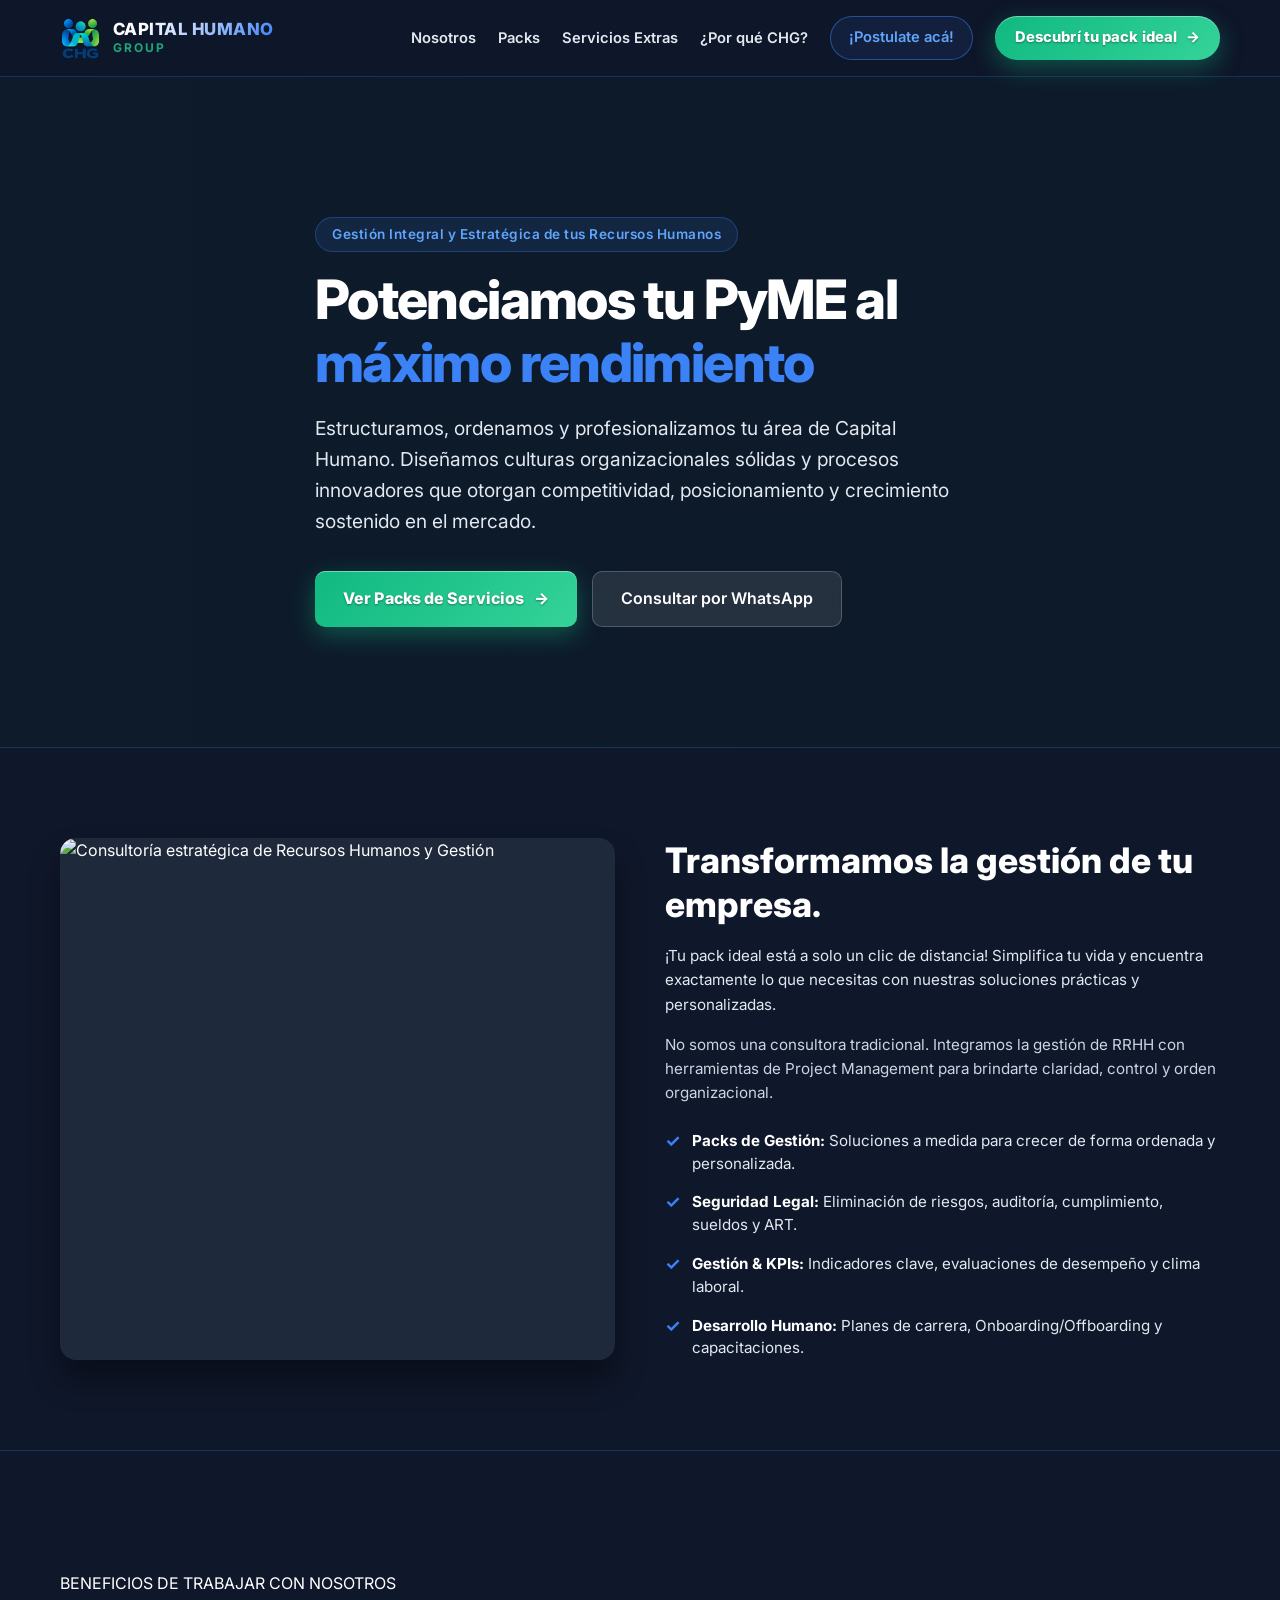
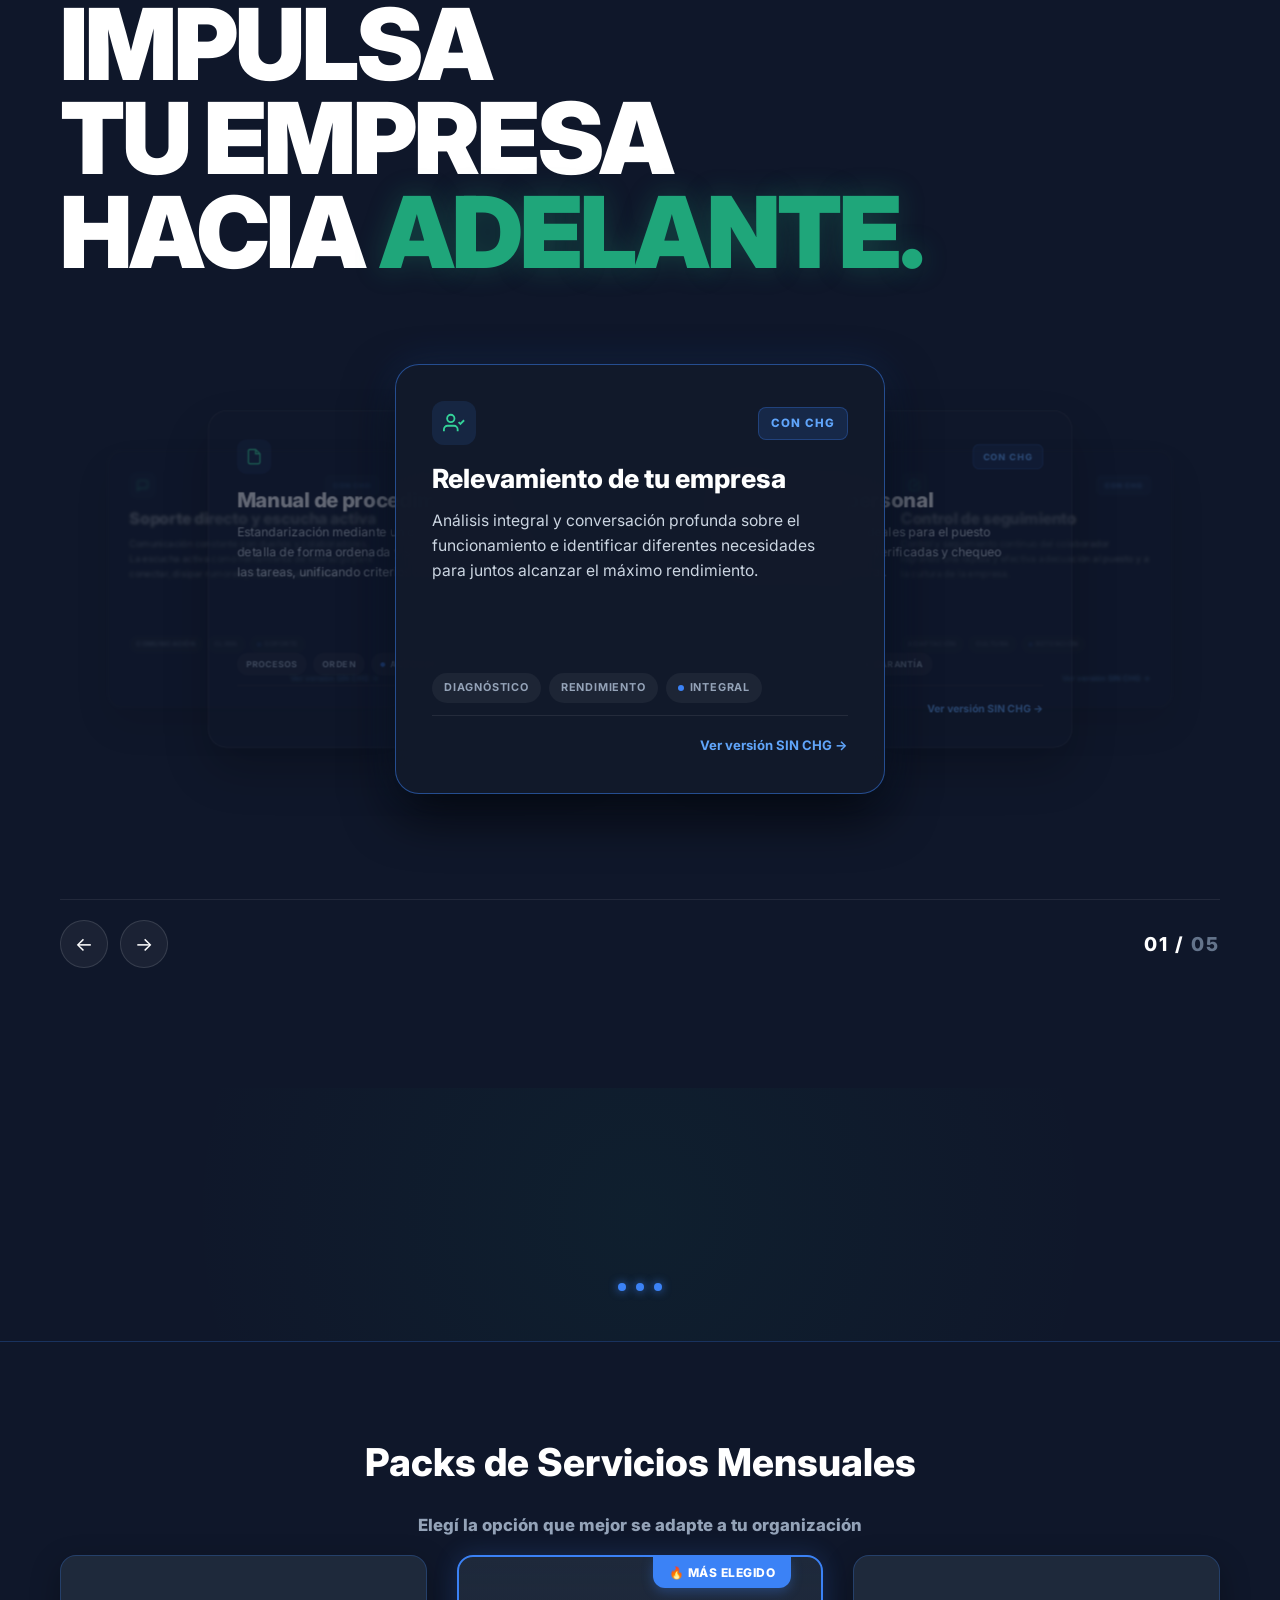
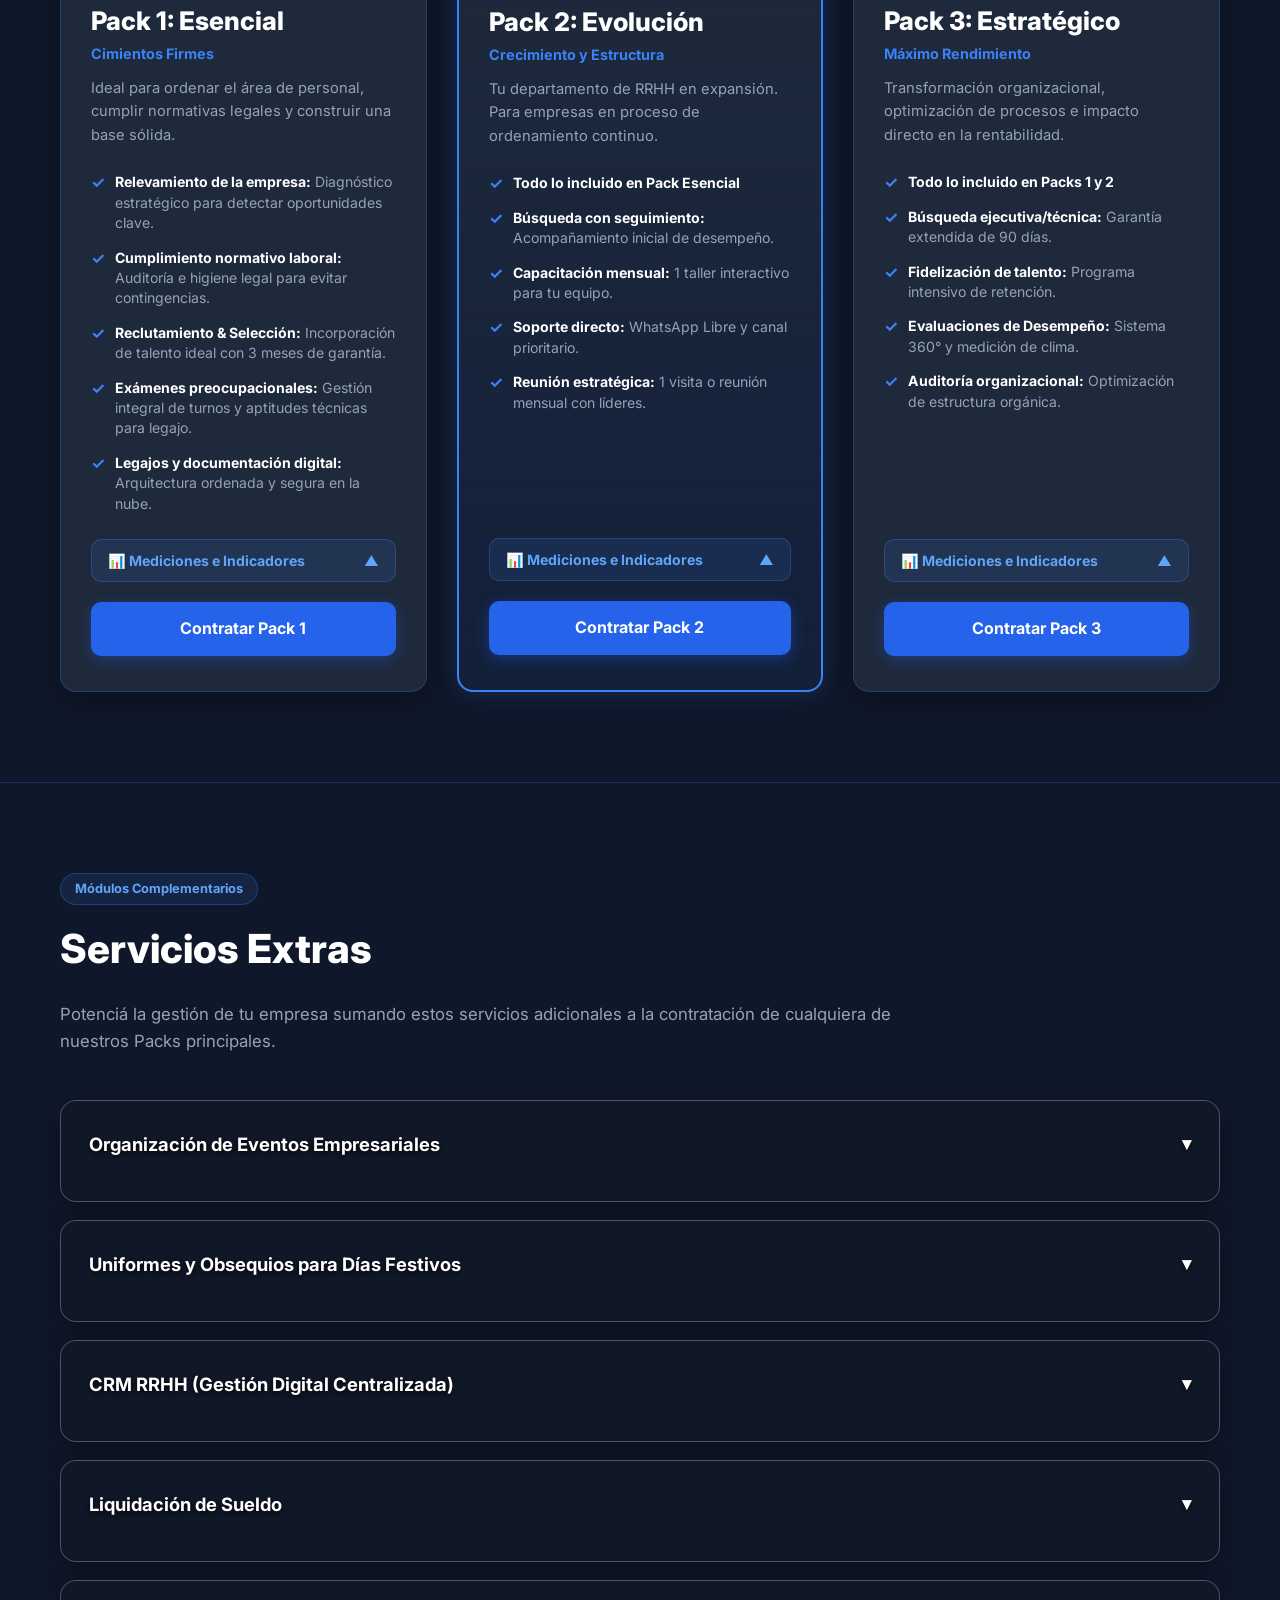
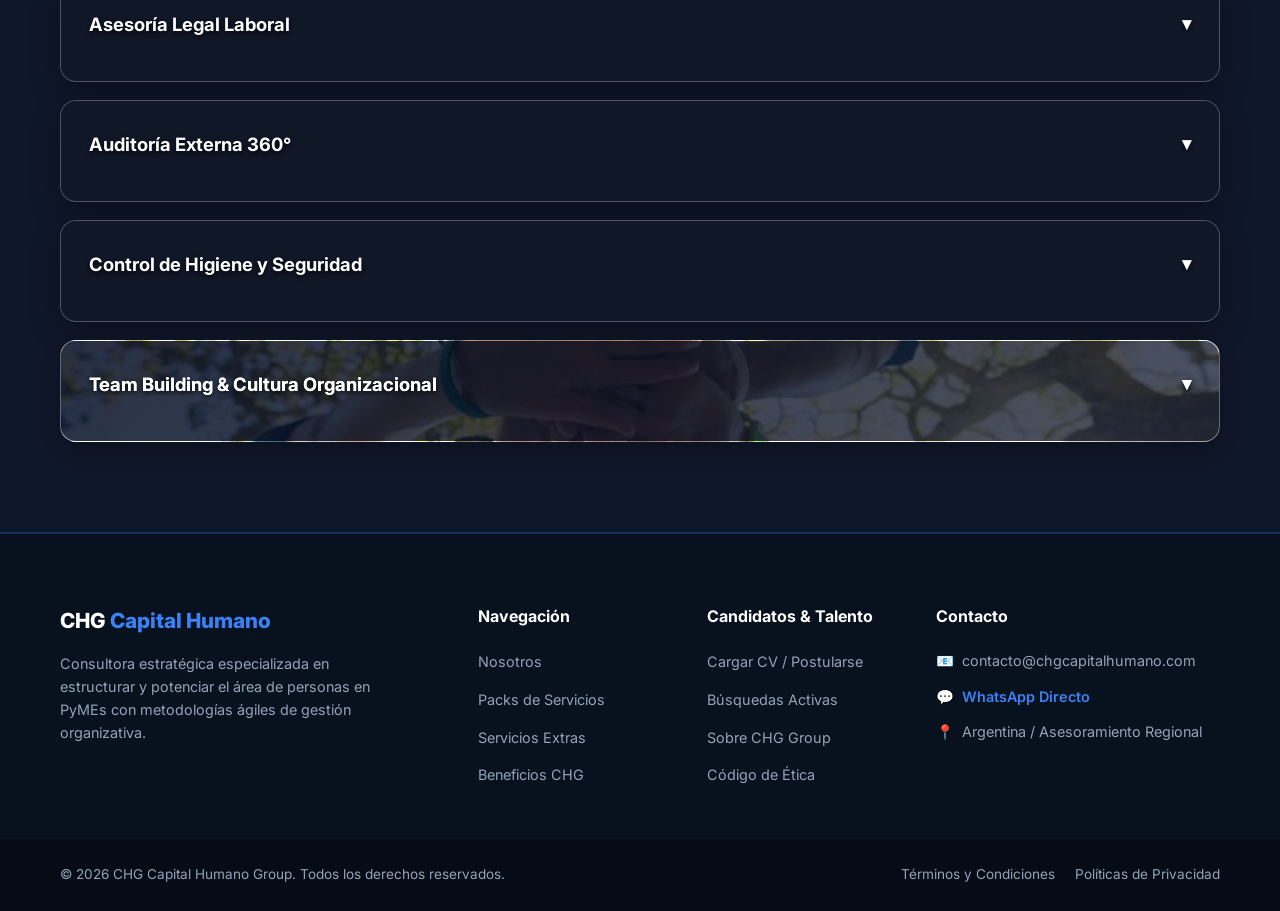
==== index.html @ a34730a0 "Update index.html" ====
<!DOCTYPE html>
<html lang="es">
<head>
    <meta charset="UTF-8">
    <meta name="viewport" content="width=device-width, initial-scale=1.0">
    <title>CHG Capital Humano Group | Consultoría Estratégica en RRHH</title>
    <link rel="stylesheet" href="styles.css">
    <link rel="icon" type="image/png" href="CHG_logo_fondo_transparente_final.png">
    <link href="https://fonts.googleapis.com/css2?family=Inter:wght@300;400;600;700;800&display=swap" rel="stylesheet">
    <link rel="icon" type="image/png" href="CHG_logo_fondo_transparente_final.png?v=2">
    <link rel="shortcut icon" type="image/png" href="CHG_logo_fondo_transparente_final.png?v=2">
    <style>
    
        /* ==========================================
           ESTILOS SECCIÓN COMPARATIVA DE 2 PANELES
           ========================================== */
        .comparison-section {
            padding: 90px 0;
            background: linear-gradient(180deg, rgba(15, 23, 42, 0.9) 0%, rgba(10, 15, 30, 1) 100%);
        }

        .comparison-grid {
            display: grid;
            grid-template-columns: 1fr 1fr;
            gap: 30px;
            margin-top: 40px;
        }

        .comparison-card {
            background: rgba(30, 41, 59, 0.5);
            border-radius: 16px;
            padding: 35px 30px;
            position: relative;
            transition: all 0.3s ease;
            display: flex;
            flex-direction: column;
        }

        /* PANEL CON CHG */
        .panel-con-chg {
            border: 1px solid rgba(16, 185, 129, 0.4);
            box-shadow: 0 10px 30px -10px rgba(16, 185, 129, 0.15);
        }

        .panel-con-chg:hover {
            border-color: rgba(16, 185, 129, 0.8);
            transform: translateY(-5px);
            box-shadow: 0 15px 35px -10px rgba(16, 185, 129, 0.25);
        }

        .badge-success {
            background: rgba(16, 185, 129, 0.15);
            color: #34d399;
            border: 1px solid rgba(16, 185, 129, 0.4);
        }

        .panel-con-chg h3 {
            color: #34d399;
        }

        /* PANEL SIN CHG */
        .panel-sin-chg {
            border: 1px solid rgba(239, 68, 68, 0.3);
            box-shadow: 0 10px 30px -10px rgba(239, 68, 68, 0.1);
            background: rgba(30, 41, 59, 0.35);
        }

        .panel-sin-chg:hover {
            border-color: rgba(239, 68, 68, 0.6);
            transform: translateY(-5px);
            box-shadow: 0 15px 35px -10px rgba(239, 68, 68, 0.2);
        }

        .badge-danger {
            background: rgba(239, 68, 68, 0.15);
            color: #f87171;
            border: 1px solid rgba(239, 68, 68, 0.4);
        }

        .panel-sin-chg h3 {
            color: #f87171;
        }

        /* CABECERA DE PANELES */
        .badge-status {
            display: inline-block;
            padding: 5px 14px;
            border-radius: 20px;
            font-size: 0.8rem;
            font-weight: 700;
            text-transform: uppercase;
            letter-spacing: 0.5px;
            margin-bottom: 12px;
        }

        .panel-header h3 {
            font-size: 1.8rem;
            font-weight: 800;
            margin-bottom: 6px;
        }

        .panel-subtitle {
            color: #94a3b8;
            font-size: 0.95rem;
            margin-bottom: 25px;
            padding-bottom: 15px;
            border-bottom: 1px solid rgba(255, 255, 255, 0.08);
        }

        /* LISTA COMPARATIVA */
        .comparison-list {
            list-style: none;
            padding: 0;
            margin: 0;
            display: flex;
            flex-direction: column;
            gap: 18px;
        }

        .comparison-list li {
            display: flex;
            gap: 14px;
            align-items: flex-start;
        }

        .list-icon {
            font-size: 1.2rem;
            background: rgba(255, 255, 255, 0.05);
            padding: 6px 10px;
            border-radius: 8px;
            line-height: 1;
            flex-shrink: 0;
        }

        .list-text {
            color: #e2e8f0;
            font-size: 0.92rem;
            line-height: 1.55;
        }

        .list-text strong {
            color: #ffffff;
            display: inline;
        }

        /* ADAPTACIÓN MÓVIL */
        @media (max-width: 902px) {
            .comparison-grid {
                grid-template-columns: 1fr;
            }
        }
        /* ESTILOS ADICIONALES PARA SERVICIOS EXTRAS Y FAQ */
        .extra-btn {
            width: 100%;
            background: transparent;
            border: none;
            color: var(--white);
            font-size: 1.1rem;
            font-weight: 700;
            display: flex;
            justify-content: space-between;
            align-items: center;
            text-align: left;
            padding: 10px 0;
        }

        .extra-title-box {
            display: flex;
            align-items: center;
            gap: 12px;
        }

        .extra-icon {
            font-size: 1.4rem;
        }

        .faq-btn .arrow {
            transition: transform 0.3s ease;
            color: var(--emerald-green);
        }

        .faq-btn.active .arrow {
            transform: rotate(180deg);
        }

        .extra-content {
            max-height: 0;
            overflow: hidden;
            transition: max-height 0.4s ease-out;
            color: var(--text-muted);
            font-size: 0.95rem;
        }

        .extra-intro {
            margin-top: 15px;
            margin-bottom: 20px;
            color: var(--white-soft);
            line-height: 1.6;
        }

        .extra-block {
            background: rgba(255, 255, 255, 0.03);
            border: 1px solid var(--border-glow);
            padding: 20px;
            border-radius: 12px;
            margin-bottom: 20px;
        }

        .extra-block h5 {
            color: var(--emerald-green);
            font-size: 1rem;
            margin-bottom: 12px;
        }

        .extra-list {
            list-style: none;
            padding: 0;
        }

        .extra-list li {
            position: relative;
            padding-left: 20px;
            margin-bottom: 8px;
            color: var(--white-soft);
        }

        .extra-list li::before {
            content: "•";
            position: absolute;
            left: 0;
            color: var(--emerald-green);
            font-weight: bold;
        }

        .extra-grid-benefits {
            display: grid;
            grid-template-columns: 1fr 1fr;
            gap: 20px;
            margin-top: 15px;
        }

        .extra-grid-benefits.full-save {
            grid-template-columns: 1fr;
        }

        .benefit-box {
            padding: 18px;
            border-radius: 12px;
        }

        .benefit-box.win {
            background: rgba(16, 185, 129, 0.08);
            border: 1px solid rgba(16, 185, 129, 0.3);
        }

        .benefit-box.save {
            background: rgba(59, 130, 246, 0.08);
            border: 1px solid rgba(59, 130, 246, 0.3);
        }

        .benefit-box h6 {
            font-size: 0.95rem;
            margin-bottom: 10px;
        }

        .benefit-box.win h6 { color: #34D399; }
        .benefit-box.save h6 { color: #60A5FA; }

        .benefit-box ul {
            list-style: none;
            padding: 0;
        }

        .benefit-box ul li {
            font-size: 0.88rem;
            color: var(--white-soft);
            margin-bottom: 6px;
            position: relative;
            padding-left: 16px;
        }

        .benefit-box.win ul li::before {
            content: "✓";
            position: absolute;
            left: 0;
            color: #34D399;
        }

        .benefit-box.save ul li::before {
            content: "✓";
            position: absolute;
            left: 0;
            color: #60A5FA;
        }

        @media (max-width: 768px) {
            .extra-grid-benefits {
                grid-template-columns: 1fr;
            }
        }
    </style>
</head>
<body>

    <!-- NAVBAR -->
    <nav class="navbar">
        <div class="container nav-container">
        <a href="index.html" class="logo-container">
            <img src="CHG_logo_fondo_transparente_final.png" alt="Capital Humano Group" class="brand-logo-img">
            <div class="brand-text-group">
                <span class="brand-title">CAPITAL HUMANO</span>
                <span class="brand-subtitle">GROUP</span>
            </div>
        </a>
            <ul class="nav-links">
                <li><a href="#nosotros">Nosotros</a></li>
                <li><a href="#packs">Packs</a></li>
                <li><a href="#extras">Servicios Extras</a></li>
                <li><a href="#servicios-chg">¿Por qué CHG?</a></li>
                <li><a href="postulate.html" class="btn-nav-outline">¡Postulate acá!</a></li>
                <li><a href="pack-ideal.html" class="btn-nav">Descubrí tu pack ideal</a></li>
            </ul>
        </div>
    </nav>

    <!-- HERO SECTION CON SLIDER DE FONDO DINÁMICO -->
    <header class="hero">
        <div class="hero-slider">
            <div class="slide active" style="background-image: url('https://images.unsplash.com/photo-1522071820081-009f0129c71c?auto=format&fit=crop&w=1920&q=80');"></div>
            <div class="slide" style="background-image: url('https://images.unsplash.com/photo-1542744173-8e7e53415bb0?auto=format&fit=crop&w=1920&q=80');"></div>
            <div class="slide" style="background-image: url('https://images.unsplash.com/photo-1551836022-d5d88e9218df?auto=format&fit=crop&w=1920&q=80');"></div>
        </div>
        
        <div class="hero-overlay"></div>

        <div class="container hero-content">
            <span class="hero-badge">Gestión Integral y Estratégica de tus Recursos Humanos</span>
            <h1>Potenciamos tu PyME al <br><span>máximo rendimiento</span></h1>
            <p>Estructuramos, ordenamos y profesionalizamos tu área de Capital Humano. Diseñamos culturas organizacionales sólidas y procesos innovadores que otorgan competitividad, posicionamiento y crecimiento sostenido en el mercado.</p>
            <div class="hero-btns">
                <a href="#packs" class="btn-primary">Ver Packs de Servicios</a>
                <a href="https://wa.me/?text=Hola!%20Quisiera%20recibir%20asesoramiento%20sobre%20los%20servicios%20de%20CHG" target="_blank" class="btn-secondary">Consultar por WhatsApp</a>
            </div>
        </div>
    </header>

    <!-- SECCIÓN NOSOTROS -->
    <section id="nosotros" class="about-section">
    <div class="container about-grid">
        <div class="about-image-wrapper">
            <img src="https://images.unsplash.com/photo-1600880292203-757bb62b4baf?auto=format&fit=crop&w=1000&q=80" alt="Consultoría estratégica de Recursos Humanos y Gestión" class="about-img">
        </div>
        <div class="about-content">
            <h2 class="section-title fx-heading" data-fx="reveal" style="text-align: left; margin: 0 0 18px 0;">Transformamos la gestión de tu empresa.</h2>
            <p class="about-highlight">
                ¡Tu pack ideal está a solo un clic de distancia! Simplifica tu vida y encuentra exactamente lo que necesitas con nuestras soluciones prácticas y personalizadas.
            </p>
            <p class="about-description">
                No somos una consultora tradicional. Integramos la gestión de RRHH con herramientas de Project Management para brindarte claridad, control y orden organizacional.
            </p>
            <ul class="about-list">
                <li>
                    <span class="check-icon">✓</span>
                    <div><strong>Packs de Gestión:</strong> Soluciones a medida para crecer de forma ordenada y personalizada.</div>
                </li>
                <li>
                    <span class="check-icon">✓</span>
                    <div><strong>Seguridad Legal:</strong> Eliminación de riesgos, auditoría, cumplimiento, sueldos y ART.</div>
                </li>
                <li>
                    <span class="check-icon">✓</span>
                    <div><strong>Gestión & KPIs:</strong> Indicadores clave, evaluaciones de desempeño y clima laboral.</div>
                </li>
                <li>
                    <span class="check-icon">✓</span>
                    <div><strong>Desarrollo Humano:</strong> Planes de carrera, Onboarding/Offboarding y capacitaciones.</div>
                </li>
            </ul>
        </div>
    </div>
  </section>
 <!-- SECCIÓN CARRUSEL 3D / COVERFLOW DE SERVICIOS CHG -->
<section id="servicios-chg" class="chg-carousel-section">
    <div class="chg-carousel-container">
        
        <!-- CABECERA DE IMPACTO -->
        <div class="chg-carousel-header">
            <div class="header-left">
                <span class="chg-badge-top">BENEFICIOS DE TRABAJAR CON NOSOTROS</span>
                <h2 class="chg-hero-title">
                    IMPULSA <br>
                    TU EMPRESA <br>
                    HACIA <span class="highlight">ADELANTE.</span>
                </h2>
            </div>
        </div><!-- /chg-carousel-header -->

        <!-- STACK DE TARJETAS CARRUSEL 3D CON FLIP FRONT/BACK -->
        <div class="chg-cards-stack" id="cardsStack">
            
            <!-- TARJETA 1 -->
            <div class="card-3d active" data-index="0" onclick="setActiveCard(0)">
                <div class="card-flipper">
                    <!-- CARA FRONTAL (CON CHG) -->
                    <div class="card-front">
                        <div class="card-top-bar">
                            <div class="card-icon">
                                <svg width="22" height="22" viewBox="0 0 24 24" fill="none" stroke="#34d399" stroke-width="2"><path d="M16 21v-2a4 4 0 0 0-4-4H5a4 4 0 0 0-4 4v2"/><circle cx="8.5" cy="7" r="4"/><polyline points="17 11 19 13 23 9"/></svg>
                            </div>
                            <span class="mode-badge con">CON CHG</span>
                        </div>
                        <h3 class="card-title">Relevamiento de tu empresa</h3>
                        <p class="card-text">Análisis integral y conversación profunda sobre el funcionamiento e identificar diferentes necesidades para juntos alcanzar el máximo rendimiento.</p>
                        <div class="card-tags">
                            <span class="tag-pill">DIAGNÓSTICO</span>
                            <span class="tag-pill">RENDIMIENTO</span>
                            <span class="tag-pill active-dot"><span></span>INTEGRAL</span>
                        </div>
                        <div class="card-footer">
                            <span class="card-link" onclick="toggleCardMode(event, this)">Ver versión SIN CHG &rarr;</span>
                        </div>
                    </div>
                    <!-- CARA TRASERA (SIN CHG) -->
                    <div class="card-back">
                        <div class="card-top-bar">
                            <div class="card-icon sin">
                                <svg width="22" height="22" viewBox="0 0 24 24" fill="none" stroke="#f87171" stroke-width="2"><circle cx="12" cy="12" r="10"/><line x1="15" y1="9" x2="9" y2="15"/><line x1="9" y1="9" x2="15" y2="15"/></svg>
                            </div>
                            <span class="mode-badge sin">SIN CHG</span>
                        </div>
                        <h3 class="card-title">Relevamiento de tu empresa</h3>
                        <p class="card-text">Sin relevamiento exhaustivo. Perfiles no óptimos ni necesarios para el crecimiento, generando una pérdida constante del flujo de capital humano y económico.</p>
                        <div class="card-tags">
                            <span class="tag-pill sin">RIESGO ALTO</span>
                            <span class="tag-pill sin">IMPROVISACIÓN</span>
                        </div>
                        <div class="card-footer">
                            <span class="card-link sin" onclick="toggleCardMode(event, this)">&larr; Ver versión CON CHG</span>
                        </div>
                    </div>
                </div>
            </div>

            <!-- TARJETA 2 -->
            <div class="card-3d next" data-index="1" onclick="setActiveCard(1)">
                <div class="card-flipper">
                    <div class="card-front">
                        <div class="card-top-bar">
                            <div class="card-icon">
                                <svg width="22" height="22" viewBox="0 0 24 24" fill="none" stroke="#34d399" stroke-width="2"><circle cx="11" cy="11" r="8"/><line x1="21" y1="21" x2="16.65" y2="16.65"/></svg>
                            </div>
                            <span class="mode-badge con">CON CHG</span>
                        </div>
                        <h3 class="card-title">Selección de personal</h3>
                        <p class="card-text">Relevamiento de perfiles ideales para el puesto requerido, con referencias verificadas y chequeo profundo del historial laboral.</p>
                        <div class="card-tags">
                            <span class="tag-pill">TALENTO</span>
                            <span class="tag-pill">PERFILES</span>
                            <span class="tag-pill active-dot"><span></span>GARANTÍA</span>
                        </div>
                        <div class="card-footer">
                            <span class="card-link" onclick="toggleCardMode(event, this)">Ver versión SIN CHG &rarr;</span>
                        </div>
                    </div>
                    <div class="card-back">
                        <div class="card-top-bar">
                            <div class="card-icon sin">
                                <svg width="22" height="22" viewBox="0 0 24 24" fill="none" stroke="#f87171" stroke-width="2"><circle cx="12" cy="12" r="10"/><line x1="15" y1="9" x2="9" y2="15"/><line x1="9" y1="9" x2="15" y2="15"/></svg>
                            </div>
                            <span class="mode-badge sin">SIN CHG</span>
                        </div>
                        <h3 class="card-title">Selección de personal</h3>
                        <p class="card-text">Colaboradores que no se adaptan al puesto requerido, derivando en una rotación infinita de personal en la empresa.</p>
                        <div class="card-tags">
                            <span class="tag-pill sin">ROTACIÓN ALTA</span>
                            <span class="tag-pill sin">PERDIDA TIEMPO</span>
                        </div>
                        <div class="card-footer">
                            <span class="card-link sin" onclick="toggleCardMode(event, this)">&larr; Ver versión CON CHG</span>
                        </div>
                    </div>
                </div>
            </div>

            <!-- TARJETA 3 -->
            <div class="card-3d far-next" data-index="2" onclick="setActiveCard(2)">
                <div class="card-flipper">
                    <div class="card-front">
                        <div class="card-top-bar">
                            <div class="card-icon">
                                <svg width="22" height="22" viewBox="0 0 24 24" fill="none" stroke="#34d399" stroke-width="2"><path d="M22 11.08V12a10 10 0 1 1-5.93-9.14"/><polyline points="22 4 12 14.01 9 11.01"/></svg>
                            </div>
                            <span class="mode-badge con">CON CHG</span>
                        </div>
                        <h3 class="card-title">Control de seguimiento</h3>
                        <p class="card-text">Control y seguimiento continuo del colaborador logrando una rápida y efectiva adecuación al puesto y a la cultura de la empresa.</p>
                        <div class="card-tags">
                            <span class="tag-pill">ADAPTACIÓN</span>
                            <span class="tag-pill">CULTURA</span>
                            <span class="tag-pill active-dot"><span></span>RETENCIÓN</span>
                        </div>
                        <div class="card-footer">
                            <span class="card-link" onclick="toggleCardMode(event, this)">Ver versión SIN CHG &rarr;</span>
                        </div>
                    </div>
                    <div class="card-back">
                        <div class="card-top-bar">
                            <div class="card-icon sin">
                                <svg width="22" height="22" viewBox="0 0 24 24" fill="none" stroke="#f87171" stroke-width="2"><circle cx="12" cy="12" r="10"/><line x1="15" y1="9" x2="9" y2="15"/><line x1="9" y1="9" x2="15" y2="15"/></svg>
                            </div>
                            <span class="mode-badge sin">SIN CHG</span>
                        </div>
                        <h3 class="card-title">Control de seguimiento</h3>
                        <p class="card-text">No adaptación al puesto, colaborador que renuncia a los pocos meses y constante pérdida irreversible de capital humano.</p>
                        <div class="card-tags">
                            <span class="tag-pill sin">RENUNCIAS</span>
                            <span class="tag-pill sin">PERDIDA CAPITAL</span>
                        </div>
                        <div class="card-footer">
                            <span class="card-link sin" onclick="toggleCardMode(event, this)">&larr; Ver versión CON CHG</span>
                        </div>
                    </div>
                </div>
            </div>

            <!-- TARJETA 4 -->
            <div class="card-3d far-prev" data-index="3" onclick="setActiveCard(3)">
                <div class="card-flipper">
                    <div class="card-front">
                        <div class="card-top-bar">
                            <div class="card-icon">
                                <svg width="22" height="22" viewBox="0 0 24 24" fill="none" stroke="#34d399" stroke-width="2"><path d="M21 15a2 2 0 0 1-2 2H7l-4 4V5a2 2 0 0 1 2-2h14a2 2 0 0 1 2 2z"/></svg>
                            </div>
                            <span class="mode-badge con">CON CHG</span>
                        </div>
                        <h3 class="card-title">Soporte directo y escucha activa</h3>
                        <p class="card-text">Comunicación constante con dueños y colaboradores. La escucha activa como herramienta de liderazgo para conectar, disipar rumores y reducir ausentismo.</p>
                        <div class="card-tags">
                            <span class="tag-pill">COMUNICACIÓN</span>
                            <span class="tag-pill">CLIMA</span>
                            <span class="tag-pill active-dot"><span></span>SOPORTE</span>
                        </div>
                        <div class="card-footer">
                            <span class="card-link" onclick="toggleCardMode(event, this)">Ver versión SIN CHG &rarr;</span>
                        </div>
                    </div>
                    <div class="card-back">
                        <div class="card-top-bar">
                            <div class="card-icon sin">
                                <svg width="22" height="22" viewBox="0 0 24 24" fill="none" stroke="#f87171" stroke-width="2"><circle cx="12" cy="12" r="10"/><line x1="15" y1="9" x2="9" y2="15"/><line x1="9" y1="9" x2="15" y2="15"/></svg>
                            </div>
                            <span class="mode-badge sin">SIN CHG</span>
                        </div>
                        <h3 class="card-title">Soporte directo y escucha activa</h3>
                        <p class="card-text">Sin canal neutral, el colaborador opta por el silencio y el rumor (WhatsApp/pasillos), provocando conflictos colectivos y ausentismo por estrés.</p>
                        <div class="card-tags">
                            <span class="tag-pill sin">CONFLICTO</span>
                            <span class="tag-pill sin">AUSENTISMO</span>
                        </div>
                        <div class="card-footer">
                            <span class="card-link sin" onclick="toggleCardMode(event, this)">&larr; Ver versión CON CHG</span>
                        </div>
                    </div>
                </div>
            </div>

            <!-- TARJETA 5 -->
            <div class="card-3d prev" data-index="4" onclick="setActiveCard(4)">
                <div class="card-flipper">
                    <div class="card-front">
                        <div class="card-top-bar">
                            <div class="card-icon">
                                <svg width="22" height="22" viewBox="0 0 24 24" fill="none" stroke="#34d399" stroke-width="2"><path d="M14 2H6a2 2 0 0 0-2 2v16a2 2 0 0 0 2 2h12a2 2 0 0 0 2-2V8z"/><polyline points="14 2 14 8 20 8"/></svg>
                            </div>
                            <span class="mode-badge con">CON CHG</span>
                        </div>
                        <h3 class="card-title">Manual de procedimientos</h3>
                        <p class="card-text">Estandarización mediante un documento oficial que detalla de forma ordenada y sistemática cómo seguir las tareas, unificando criterios diarios.</p>
                        <div class="card-tags">
                            <span class="tag-pill">PROCESOS</span>
                            <span class="tag-pill">ORDEN</span>
                            <span class="tag-pill active-dot"><span></span>AUTONOMÍA</span>
                        </div>
                        <div class="card-footer">
                            <span class="card-link" onclick="toggleCardMode(event, this)">Ver versión SIN CHG &rarr;</span>
                        </div>
                    </div>
                    <div class="card-back">
                        <div class="card-top-bar">
                            <div class="card-icon sin">
                                <svg width="22" height="22" viewBox="0 0 24 24" fill="none" stroke="#f87171" stroke-width="2"><circle cx="12" cy="12" r="10"/><line x1="15" y1="9" x2="9" y2="15"/><line x1="9" y1="9" x2="15" y2="15"/></svg>
                            </div>
                            <span class="mode-badge sin">SIN CHG</span>
                        </div>
                        <h3 class="card-title">Manual de procedimientos</h3>
                        <p class="card-text">Sin manual, el trabajo queda a la improvisación. Genera sobrecostos operativos, pérdida de clientes y alta dependencia del tiempo del titular.</p>
                        <div class="card-tags">
                            <span class="tag-pill sin">SOBRECOSTOS</span>
                            <span class="tag-pill sin">DEPENDENCIA</span>
                        </div>
                        <div class="card-footer">
                            <span class="card-link sin" onclick="toggleCardMode(event, this)">&larr; Ver versión CON CHG</span>
                        </div>
                    </div>
                </div>
            </div>

        </div>

        <!-- CONTROLES Y PAGINACIÓN DEL PIE -->
        <div class="carousel-controls">
            <div class="nav-arrows">
                <button class="arrow-btn" onclick="prevCard()">&larr;</button>
                <button class="arrow-btn" onclick="nextCard()">&rarr;</button>
            </div>
            <div class="card-counter">
                <span id="currentCardNum">01</span> / <span class="total-num">05</span>
            </div>
        </div>

    </div>
</section>
 <!-- SECTOR ADAPTABILIDAD / TEXTO ROTATIVO PREMIUM -->
<style>
  .rubros-section {
      padding: 70px 20px 50px 20px;
      text-align: center;
      background: radial-gradient(circle at center, rgba(16, 185, 129, 0.05) 0%, transparent 70%);
  }

  .text-rotator-container {
      position: relative;
      min-height: 110px;
      display: flex;
      justify-content: center;
      align-items: center;
      overflow: hidden;
      max-width: 1000px;
      margin: 0 auto;
  }

  .rotator-text {
      position: absolute;
      width: 100%;
      margin: 0;
      font-size: 2.2rem;
      font-weight: 700;
      line-height: 1.3;
      letter-spacing: -0.5px;
      color: #FFFFFF !important;
      opacity: 0;
      filter: blur(8px);
      animation: rotateTextSmooth 15s cubic-bezier(0.4, 0, 0.2, 1) infinite;
  }

  /* Resaltado con gradiente verde esmeralda */
  .rotator-text span.highlight {
      background: linear-gradient(135deg, #10B981 0%, #34D399 100%);
      -webkit-background-clip: text;
      -webkit-text-fill-color: transparent;
  }

  /* Tiempos desfasados */
  .rotator-text:nth-child(1) { animation-delay: 0s; }
  .rotator-text:nth-child(2) { animation-delay: 5s; }
  .rotator-text:nth-child(3) { animation-delay: 10s; }

  /* Animación ultra fluida */
  @keyframes rotateTextSmooth {
      0% {
          opacity: 0;
          filter: blur(8px);
          transform: translateY(35px) scale(0.98);
      }
      6% {
          opacity: 1;
          filter: blur(0px);
          transform: translateY(0) scale(1);
      }
      28% {
          opacity: 1;
          filter: blur(0px);
          transform: translateY(0) scale(1);
      }
      34% {
          opacity: 0;
          filter: blur(8px);
          transform: translateY(-35px) scale(0.98);
      }
      100% {
          opacity: 0;
          filter: blur(8px);
          transform: translateY(-35px) scale(0.98);
      }
  }

  /* Indicadores luminosos (Dots) */
  .rotator-dots {
      display: flex;
      justify-content: center;
      gap: 10px;
      margin-top: 15px;
  }

  .dot-item {
      width: 8px;
      height: 8px;
      border-radius: 50%;
      background: rgba(255, 255, 255, 0.2);
      animation: dotPulse 15s infinite;
  }

  .dot-item:nth-child(1) { animation-delay: 0s; }
  .dot-item:nth-child(2) { animation-delay: 5s; }
  .dot-item:nth-child(3) { animation-delay: 10s; }

  @keyframes dotPulse {
      0%, 33% {
          background: #10B981;
          box-shadow: 0 0 10px rgba(16, 185, 129, 0.8);
          transform: scale(1.3);
      }
      34%, 100% {
          background: rgba(255, 255, 255, 0.2);
          box-shadow: none;
          transform: scale(1);
      }
  }

  @media (max-width: 768px) {
      .text-rotator-container {
          min-height: 130px;
      }
      .rotator-text {
          font-size: 1.5rem;
      }
  }
</style>

<section id="rubros" class="rubros-section">
    <div class="container">
        <div class="text-rotator-container">
            <h2 class="rotator-text">Soluciones integrales de capital humano para <span class="highlight">potenciar tu negocio</span></h2>
            <h2 class="rotator-text">Estrategias efectivas de talento para <span class="highlight">tu crecimiento</span></h2>
            <h2 class="rotator-text">Optimización y gestión eficiente de <span class="highlight">tu equipo</span></h2>
        </div>
        
        <!-- Puntos de estado sincronizados -->
        <div class="rotator-dots">
            <span class="dot-item"></span>
            <span class="dot-item"></span>
            <span class="dot-item"></span>
        </div>
    </div>
</section>
    <!-- PACKS / PRECIOS -->
    <section id="packs" class="packs-section">
        <div class="container">
            <div class="section-title">
                <h2 class="fx-heading" data-fx="reveal">Packs de Servicios Mensuales</h2>
                <p class="fx-text" data-fx="reveal" data-fx-radius="100" data-fx-lift="5">Elegí la opción que mejor se adapte a tu organización</p>
            </div>

            <div class="packs-grid">

                <!-- PACK 1 -->
                <div class="interactive-card pack-card">
                    <div class="pack-header">
                        <h3>Pack 1: Esencial</h3>
                        <p class="pack-tagline">Cimientos Firmes</p>
                        <p class="pack-desc">Ideal para ordenar el área de personal, cumplir normativas legales y construir una base sólida.</p>
                    </div>
                  <ul class="pack-features">
                      <li>
                          <span class="check-icon">✓</span>
                          <div><strong>Relevamiento de la empresa:</strong> Diagnóstico estratégico para detectar oportunidades clave.</div>
                      </li>
                      <li>
                          <span class="check-icon">✓</span>
                          <div><strong>Cumplimiento normativo laboral:</strong> Auditoría e higiene legal para evitar contingencias.</div>
                      </li>
                      <li>
                          <span class="check-icon">✓</span>
                          <div><strong>Reclutamiento & Selección:</strong> Incorporación de talento ideal con 3 meses de garantía.</div>
                      </li>
                      <li>
                          <span class="check-icon">✓</span>
                          <div><strong>Exámenes preocupacionales:</strong> Gestión integral de turnos y aptitudes técnicas para legajo.</div>
                      </li>
                      <li>
                          <span class="check-icon">✓</span>
                          <div><strong>Legajos y documentación digital:</strong> Arquitectura ordenada y segura en la nube.</div>
                      </li>
                  </ul>
                    <button class="accordion-trigger-btn"><span>📊 Mediciones e Indicadores</span> <span>▲</span></button>

                    <div class="pack-overlay-panel">
                        <div class="overlay-header">
                            <h4>📊 Mediciones e Indicadores</h4>
                            <button class="close-overlay-btn">✕ Cerrar</button>
                        </div>
                        <p class="accordion-intro">Estos indicadores permiten diagnosticar la situación real de tu PyME, identificar oportunidades de mejora continua, prevenir riesgos e innovar en la gestión de tu equipo.</p>
                        
                        <p class="accordion-subtitle"><strong>Entregables de Gestión Organizacional:</strong></p>
                        <ul class="accordion-list">
                            <li>Arquitectura de carpetas en la nube</li>
                            <li>Legajos digitales estructurados</li>
                        </ul>

                        <p class="accordion-subtitle"><strong>Indicadores y Mediciones (KPIs):</strong></p>
                        <ul class="accordion-list">
                            <li>Semáforo Mensual de Riesgo Laboral</li>
                            <li>Balance Operativo de Gestión</li>
                        </ul>
                    </div>

                    <a href="https://wa.me/?text=Hola!%20Quiero%20más%20información%20sobre%20el%20Pack%201%20Esencial" target="_blank" class="btn-pack">Contratar Pack 1</a>
                </div>

                <!-- PACK 2 (DESTACADO CON FUEGITO) -->
                <div class="interactive-card pack-card featured">
                    <div class="badge-card">🔥 Más Elegido</div>
                    <div class="pack-header">
                        <h3>Pack 2: Evolución</h3>
                        <p class="pack-tagline">Crecimiento y Estructura</p>
                        <p class="pack-desc">Tu departamento de RRHH en expansión. Para empresas en proceso de ordenamiento continuo.</p>
                    </div>
                   <ul class="pack-features">
                    <li>
                        <span class="check-icon">✓</span>
                        <div><strong>Todo lo incluido en Pack Esencial</strong></div>
                    </li>
                    <li>
                        <span class="check-icon">✓</span>
                        <div><strong>Búsqueda con seguimiento:</strong> Acompañamiento inicial de desempeño.</div>
                    </li>
                    <li>
                        <span class="check-icon">✓</span>
                        <div><strong>Capacitación mensual:</strong> 1 taller interactivo para tu equipo.</div>
                    </li>
                    <li>
                        <span class="check-icon">✓</span>
                        <div><strong>Soporte directo:</strong> WhatsApp Libre y canal prioritario.</div>
                    </li>
                    <li>
                        <span class="check-icon">✓</span>
                        <div><strong>Reunión estratégica:</strong> 1 visita o reunión mensual con líderes.</div>
                    </li>
                </ul>

                    <button class="accordion-trigger-btn"><span>📊 Mediciones e Indicadores</span> <span>▲</span></button>

                    <div class="pack-overlay-panel">
                        <div class="overlay-header">
                            <h4>📊 Mediciones e Indicadores</h4>
                            <button class="close-overlay-btn">✕ Cerrar</button>
                        </div>
                        <p class="accordion-intro">Estos indicadores permiten diagnosticar la situación real de tu PyME, identificar oportunidades de mejora continua, prevenir riesgos e innovar en la gestión de tu equipo.</p>
                        
                        <p class="accordion-subtitle"><strong>Entregables de Gestión Organizacional:</strong></p>
                        <ul class="accordion-list">
                            <li>Arquitectura de carpetas en la nube</li>
                            <li>Legajos digitales estructurados</li>
                            <li>Matriz RACI de roles y responsabilidades</li>
                            <li>Minutas Aumentadas con plan de acción</li>
                        </ul>

                        <p class="accordion-subtitle"><strong>Indicadores y Mediciones (KPIs):</strong></p>
                        <ul class="accordion-list">
                            <li>Semáforo Mensual de Riesgo Laboral</li>
                            <li>Balance Operativo de Gestión</li>
                            <li>Índice de Satisfacción (eNPS)</li>
                            <li>Tasa de Ausentismo y Rotación</li>
                        </ul>
                    </div>

                    <a href="https://wa.me/?text=Hola!%20Quiero%20más%20información%20sobre%20el%20Pack%202%20Evolución" target="_blank" class="btn-pack">Contratar Pack 2</a>
                </div>

                <!-- PACK 3 -->
                <div class="interactive-card pack-card">
                    <div class="pack-header">
                        <h3>Pack 3: Estratégico</h3>
                        <p class="pack-tagline">Máximo Rendimiento</p>
                        <p class="pack-desc">Transformación organizacional, optimización de procesos e impacto directo en la rentabilidad.</p>
                    </div>
                    <ul class="pack-features">
                        <li>
                            <span class="check-icon">✓</span>
                            <div><strong>Todo lo incluido en Packs 1 y 2</strong></div>
                        </li>
                        <li>
                            <span class="check-icon">✓</span>
                            <div><strong>Búsqueda ejecutiva/técnica:</strong> Garantía extendida de 90 días.</div>
                        </li>
                        <li>
                            <span class="check-icon">✓</span>
                            <div><strong>Fidelización de talento:</strong> Programa intensivo de retención.</div>
                        </li>
                        <li>
                            <span class="check-icon">✓</span>
                            <div><strong>Evaluaciones de Desempeño:</strong> Sistema 360° y medición de clima.</div>
                        </li>
                        <li>
                            <span class="check-icon">✓</span>
                            <div><strong>Auditoría organizacional:</strong> Optimización de estructura orgánica.</div>
                        </li>
                    </ul>
                    <button class="accordion-trigger-btn"><span>📊 Mediciones e Indicadores</span> <span>▲</span></button>

                    <div class="pack-overlay-panel">
                        <div class="overlay-header">
                            <h4>📊 Mediciones e Indicadores</h4>
                            <button class="close-overlay-btn">✕ Cerrar</button>
                        </div>
                        <p class="accordion-intro">Estos indicadores permiten diagnosticar la situación real de tu PyME, identificar oportunidades de mejora continua, prevenir riesgos e innovar en la gestión de tu equipo.</p>
                        
                        <p class="accordion-subtitle"><strong>Entregables de Gestión Organizacional:</strong></p>
                        <ul class="accordion-list">
                            <li>Arquitectura de carpetas en la nube</li>
                            <li>Legajos digitales estructurados</li>
                            <li>Matriz RACI de roles y responsabilidades</li>
                            <li>Minutas Aumentadas con plan de acción</li>
                            <li>Planificación y seguimiento de OKRs</li>
                            <li>Diagramas de procesos de RRHH (BPMN)</li>
                        </ul>

                        <p class="accordion-subtitle"><strong>Indicadores y Mediciones (KPIs):</strong></p>
                        <ul class="accordion-list">
                            <li>Semáforo Mensual de Riesgo Laboral</li>
                            <li>Balance Operativo de Gestión</li>
                            <li>Índice de Satisfacción (eNPS)</li>
                            <li>Tasa de Ausentismo y Rotación</li>
                            <li>Índice de Retención de Talento Clave</li>
                            <li>ROI (Retorno de Inversión) de Capacitaciones</li>
                        </ul>
                    </div>

                    <a href="https://wa.me/?text=Hola!%20Quiero%20más%20información%20sobre%20el%20Pack%203%20Estratégico" target="_blank" class="btn-pack">Contratar Pack 3</a>
                </div>

            </div>
        </div>
    </section>

 
   <!-- SECCIÓN SERVICIOS EXTRAS -->
    <section id="extras" class="extras-section">
        <div class="container">
            <div class="section-title-left">
                <span class="badge-sub">Módulos Complementarios</span>
                <h2 class="fx-heading" data-fx="reveal">Servicios Extras</h2>
                <p class="fx-text" data-fx="reveal" data-fx-radius="100" data-fx-lift="5">Potenciá la gestión de tu empresa sumando estos servicios adicionales a la contratación de cualquiera de nuestros Packs principales.</p>
            </div>

            <div class="extras-accordion-list">

                <!-- EXTRA 1 -->
                <div class="interactive-card faq-item extra-item extra-item-1">
                    <button class="faq-btn extra-btn">
                        <span class="extra-title-box">
                            <span>Organización de Eventos Empresariales</span>
                        </span>
                        <span class="arrow">▾</span>
                    </button>
                    <div class="faq-content extra-content">
                        <p class="extra-intro">Nos encargamos de que tu equipo festeje, sin que vos tengas que correr atrás de presupuesto, lugar y catering. Vos nos decís qué querés festejar, nosotros te entregamos el evento listo para disfrutar.</p>
                        
                        <div class="extra-block">
                            <h5>¿Qué incluye el servicio?</h5>
                            <ul class="extra-list">
                                <li>Organización integral de eventos empresariales: Día del Trabajador, fin de año, aniversarios, cumpleaños del mes, bienvenidas.</li>
                                <li>Búsqueda de lugar, presupuesto, catering, decoración y animación.</li>
                                <li>Gestión de invitaciones, confirmaciones y logística completa.</li>
                                <li>Coordinación el día del evento para que todo salga perfecto.</li>
                                <li>Propuesta temática según objetivo: integración, reconocimiento o festejo.</li>
                            </ul>
                        </div>

                        <div class="extra-grid-benefits">
                            <div class="benefit-box win">
                                <h6>¿Qué lográs con esto?</h6>
                                <ul>
                                    <li>Sentido de pertenencia y orgullo por la empresa.</li>
                                    <li>Equipos más unidos y motivados.</li>
                                    <li>Reconocimiento genuino que el colaborador valora.</li>
                                    <li>Clima laboral positivo que se nota en el trabajo diario.</li>
                                </ul>
                            </div>
                            <div class="benefit-box save">
                                <h6>¿Qué te ahorrás?</h6>
                                <ul>
                                    <li>Tiempo organizando todo vos.</li>
                                    <li>Eventos improvisados a último momento.</li>
                                    <li>Gastos de más por no tener proveedores directos.</li>
                                    <li>Tener que estar en todo el día del evento.</li>
                                </ul>
                            </div>
                        </div>
                    </div>
                </div>

                <!-- EXTRA 2 -->
                <div class="interactive-card faq-item extra-item extra-item-2">
                    <button class="faq-btn extra-btn">
                        <span class="extra-title-box">
                            <span>Uniformes y Obsequios para Días Festivos</span>
                        </span>
                        <span class="arrow">▾</span>
                    </button>
                    <div class="faq-content extra-content">
                        <p class="extra-intro">Nos encargamos de que tu equipo esté identificado y que en cada fecha importante sienta que la empresa lo tiene presente. Tu marca bien puesta y tu equipo reconocido.</p>
                        
                        <div class="extra-block">
                            <h5>¿Qué incluye el servicio?</h5>
                            <ul class="extra-list">
                                <li><strong>Gestión de Uniformes:</strong> Relevamiento de talles por colaborador, búsqueda de proveedores, presupuesto, control de calidad, diseño con logo y coordinación de entrega/reposición.</li>
                                <li><strong>Obsequios por Días Festivos:</strong> Propuesta y compra para fechas clave (Día del Trabajador, Día de la Madre/Padre, Día del Niño, Navidad, Fin de Año, cumpleaños), armado, envoltorio y entrega coordinada.</li>
                                <li><strong>Opciones adaptables:</strong> Cajas navideñas, vouchers, indumentaria, kits corporativos según presupuesto.</li>
                            </ul>
                        </div>

                        <div class="extra-grid-benefits">
                            <div class="benefit-box win">
                                <h6>¿Qué lográs con esto?</h6>
                                <ul>
                                    <li>Equipo uniformado, ordenado e identificado con la marca.</li>
                                    <li>Colaboradores que se sienten valorados y reconocidos.</li>
                                    <li>Detalles que mejoran el clima y la lealtad a la empresa.</li>
                                </ul>
                            </div>
                            <div class="benefit-box save">
                                <h6>¿Qué te ahorrás?</h6>
                                <ul>
                                    <li>Correr a último momento para comprar regalos.</li>
                                    <li>Desorden de talles y entregas incompletas.</li>
                                    <li>Proveedores caros o de mala calidad.</li>
                                    <li>Olvidarte de fechas importantes.</li>
                                </ul>
                            </div>
                        </div>
                    </div>
                </div>

                <!-- EXTRA 3 -->
                <div class="interactive-card faq-item extra-item extra-item-3">
                    <button class="faq-btn extra-btn">
                        <span class="extra-title-box">
                            <span>CRM RRHH (Gestión Digital Centralizada)</span>
                        </span>
                        <span class="arrow">▾</span>
                    </button>
                    <div class="faq-content extra-content">
                        <p class="extra-intro">Todo el legajo, la historia y la gestión de tu personal en un solo lugar, ordenado y al alcance de un clic. Chau Excel, chau papeles perdidos. Tu área de RRHH ordenada como una empresa grande, aunque seas PyME.</p>
                        
                        <div class="extra-block">
                            <h5>¿Qué incluye el servicio?</h5>
                            <ul class="extra-list">
                                <li>Carga y digitalización completa de legajos de colaboradores (datos personales, contratos, documentación, ART, exámenes médicos).</li>
                                <li>Control de vencimientos: contratos, licencias, vacaciones, documentación, preocupacionales y capacitaciones.</li>
                                <li>Seguimiento del ciclo de vida del colaborador: ingreso, inducción, evaluaciones, licencias, sanciones, crecimiento y egreso.</li>
                                <li>Gestión de novedades mensuales para liquidación: altas, bajas, horas extras, ausencias.</li>
                                <li>Historial centralizado de comunicaciones, capacitaciones y eventos por persona.</li>
                            </ul>
                        </div>

                        <div class="extra-grid-benefits">
                            <div class="benefit-box win">
                                <h6>¿Qué ves en tu panel?</h6>
                                <ul>
                                    <li>Quién está próximo a vencer la documentación.</li>
                                    <li>Quién está de vacaciones, licencia o próximo a cumplir años.</li>
                                    <li>Alertas automáticas para que no se te pase nada.</li>
                                    <li>Reportes de rotación, ausentismo y dotación en tiempo real.</li>
                                </ul>
                            </div>
                            <div class="benefit-box save">
                                <h6>¿Qué te ahorrás?</h6>
                                <ul>
                                    <li>Buscar papeles a último momento.</li>
                                    <li>Multas y problemas por documentación vencida.</li>
                                    <li>No saber dónde está cada cosa de cada colaborador.</li>
                                    <li>Horas de trabajo administrativo todos los meses.</li>
                                </ul>
                            </div>
                        </div>
                    </div>
                </div>

                <!-- EXTRA 4 -->
                <div class="interactive-card faq-item extra-item extra-item-4">
                    <button class="faq-btn extra-btn">
                        <span class="extra-title-box">
                            <span>Liquidación de Sueldo</span>
                        </span>
                        <span class="arrow">▾</span>
                    </button>
                    <div class="faq-content extra-content">
                        <p class="extra-intro">Nos ocupamos de todo el proceso para que pagues sueldos correctamente, a tiempo y sin contingencias legales. Vos nos pasás las novedades, nosotros te devolvemos todo liquidado. Cero error, cero riesgo.</p>
                        
                        <div class="extra-block">
                            <h5>¿Qué incluye el servicio?</h5>
                            <ul class="extra-list">
                                <li>Liquidación mensual y quincenal de sueldos y jornales según convenio.</li>
                                <li>Cálculo de horas extras, vacaciones, licencias, aguinaldo (SAC), indemnizaciones y horas nocturnas.</li>
                                <li>Generación de recibos de sueldo digitales con validez legal.</li>
                                <li>Cálculo y presentación de cargas sociales (F.931), Sindicato, ART e Impuestos.</li>
                                <li>Altas y bajas en AFIP (Altas Tempranas), Certificaciones de Servicios y Libro de Sueldo Digital.</li>
                                <li>Atención de consultas de colaboradores sobre su recibo.</li>
                                <li>Liquidamos bajo todos los convenios: Comercio, UOCRA, Gastronómicos, Camioneros, Sanidad, Maestranza, etc.</li>
                            </ul>
                        </div>

                        <div class="extra-grid-benefits full-save">
                            <div class="benefit-box save">
                                <h6>¿Qué te ahorrás?</h6>
                                <ul>
                                    <li>Errores de cálculo que terminan en reclamos.</li>
                                    <li>Multas de AFIP y Ministerio de Trabajo.</li>
                                    <li>Tiempo que le sacás a tu actividad principal.</li>
                                    <li>Discusiones con colaboradores por mala liquidación.</li>
                                </ul>
                            </div>
                        </div>
                    </div>
                </div>

                <!-- EXTRA 5 -->
                <div class="interactive-card faq-item extra-item extra-item-5">
                    <button class="faq-btn extra-btn">
                        <span class="extra-title-box">
                            <span>Asesoría Legal Laboral</span>
                        </span>
                        <span class="arrow">▾</span>
                    </button>
                    <div class="faq-content extra-content">
                        <p class="extra-intro">Tus decisiones con respaldo legal. Un abogado laboralista a tu lado para que actúes con seguridad y no con miedo a un juicio. No pagues un juicio por no haber hecho una consulta a tiempo.</p>
                        
                        <div class="extra-block">
                            <h5>¿Qué incluye el servicio?</h5>
                            <ul class="extra-list">
                                <li>Asesoramiento preventivo ilimitado: contrataciones, sanciones, apercibimientos, desvinculaciones, cambios de condiciones.</li>
                                <li>Revisión y confección de documentos clave: contratos, notificaciones, telegramas, acuerdos y sanciones disciplinarias.</li>
                                <li>Análisis de riesgos ante conflictos, reclamos o inspecciones.</li>
                                <li>Acompañamiento ante audiencias de conciliación (SECLO / Ministerio de Trabajo).</li>
                                <li>Actualización constante sobre cambios en leyes laborales y convenios.</li>
                            </ul>
                        </div>

                        <div class="extra-grid-benefits">
                            <div class="benefit-box win">
                                <h6>¿Cuándo nos vas a consultar?</h6>
                                <ul>
                                    <li>Antes de despedir o sancionar.</li>
                                    <li>Si te llega una intimación o carta documento.</li>
                                    <li>Si tenés que hacer un cambio de horario, puesto o sucursal.</li>
                                    <li>Si te avisan de una inspección.</li>
                                </ul>
                            </div>
                            <div class="benefit-box save">
                                <h6>¿Qué te ahorrás?</h6>
                                <ul>
                                    <li>Juicios laborales por malos procedimientos.</li>
                                    <li>Pagar indemnizaciones de más por no saber.</li>
                                    <li>Firmar documentos que te perjudican.</li>
                                    <li>Tomar decisiones a ciegas y con miedo.</li>
                                </ul>
                            </div>
                        </div>
                    </div>
                </div>

                <!-- EXTRA 6 -->
                <div class="interactive-card faq-item extra-item extra-item-6">
                    <button class="faq-btn extra-btn">
                        <span class="extra-title-box">
                            <span>Auditoría Externa 360°</span>
                        </span>
                        <span class="arrow">▾</span>
                    </button>
                    <div class="faq-content extra-content">
                        <p class="extra-intro">Te mostramos la foto real de tu empresa. Detectamos lo que no estás viendo y te decimos exactamente qué corregir antes de que te cueste caro. Mejor enterarte ahora por nosotros que después por una demanda.</p>
                        
                        <div class="extra-block">
                            <h5>¿Qué incluye el servicio?</h5>
                            <ul class="extra-list">
                                <li>Auditoría integral 360° de tu área de RRHH y administración laboral.</li>
                                <li>Revisión de legajos: contratos, altas de AFIP, exámenes preocupacionales, documentación obligatoria.</li>
                                <li>Control de liquidación de sueldos, recibos, Libro de Sueldo Digital y F.931.</li>
                                <li>Análisis de cumplimiento de Seguridad e Higiene, ART y capacitaciones obligatorias.</li>
                                <li>Revisión de sanciones, desvinculaciones y procesos de contratación.</li>
                            </ul>
                        </div>

                        <div class="extra-grid-benefits">
                            <div class="benefit-box win">
                                <h6>¿Qué te entregamos?</h6>
                                <ul>
                                    <li>Informe detallado con semáforo de riesgo: Rojo / Amarillo / Verde.</li>
                                    <li>Listado de incumplimientos y contingencias detectadas.</li>
                                    <li>Plan de acción priorizado: qué corregir urgente y cómo hacerlo.</li>
                                    <li>Valoración económica del riesgo que hoy tenés.</li>
                                </ul>
                            </div>
                            <div class="benefit-box save">
                                <h6>¿Qué te ahorrás?</h6>
                                <ul>
                                    <li>Multas de AFIP, Ministerio de Trabajo y Sindicatos.</li>
                                    <li>Juicios laborales por errores que no sabías que tenías.</li>
                                    <li>Sorpresas en una inspección.</li>
                                    <li>Seguir trabajando con puntos ciegos que te pueden perjudicar.</li>
                                </ul>
                            </div>
                        </div>
                    </div>
                </div>

                <!-- EXTRA 7 -->
                <div class="interactive-card faq-item extra-item extra-item-7">
                    <button class="faq-btn extra-btn">
                        <span class="extra-title-box">
                            <span>Control de Higiene y Seguridad</span>
                        </span>
                        <span class="arrow">▾</span>
                    </button>
                    <div class="faq-content extra-content">
                        <p class="extra-intro">Cumplí con la ley, protegé a tu gente y evitá clausuras y multas. Nosotros controlamos a tu servicio de Higiene y Seguridad externo para que tu gente esté segura y vos cubierto legalmente.</p>
                        
                        <div class="extra-block">
                            <h5>¿Qué incluye el servicio?</h5>
                            <ul class="extra-list">
                                <li>Control y seguimiento de tu servicio de Higiene y Seguridad externo.</li>
                                <li>Verificación de cumplimiento de la Ley 19.587 y exigencias de tu ART.</li>
                                <li>Control de documentación obligatoria: Programa de Seguridad, planos, capacitaciones, entrega de EPP, protocolos.</li>
                                <li>Seguimiento de exámenes periódicos, accidentes y enfermedades profesionales.</li>
                                <li>Coordinación de capacitaciones obligatorias: Uso de EPP, RCP, Manejo de fuego, etc.</li>
                                <li>Preparación para inspecciones del Ministerio de Trabajo, ART y bomberos.</li>
                            </ul>
                        </div>

                        <div class="extra-grid-benefits">
                            <div class="benefit-box win">
                                <h6>¿Qué te entregamos?</h6>
                                <ul>
                                    <li>Checklist mensual de cumplimiento.</li>
                                    <li>Alertas de vencimientos de capacitaciones y documentación.</li>
                                    <li>Informe de estado ante ART.</li>
                                    <li>Legajo técnico de HyS ordenado y listo para mostrar en una inspección.</li>
                                </ul>
                            </div>
                            <div class="benefit-box save">
                                <h6>¿Qué te ahorrás?</h6>
                                <ul>
                                    <li>Multas por falta de documentación.</li>
                                    <li>Juicios por accidentes por incumplimiento.</li>
                                    <li>Clausura por no tener los papeles al día.</li>
                                    <li>Pagarle a un servicio de HyS que no sabés si hace su trabajo.</li>
                                </ul>
                            </div>
                        </div>
                    </div>
                </div>
                <!-- EXTRA 8: TEAM BUILDING & CULTURA ORGANIZACIONAL -->
                <div class="interactive-card faq-item extra-item extra-item-8">
                    <button class="faq-btn extra-btn">
                        <span class="extra-title-box">
                            <span>Team Building & Cultura Organizacional</span>
                        </span>
                        <span class="arrow">▾</span>
                    </button>
                    <div class="faq-content extra-content">
                        <p class="extra-intro">No es un juego. Es una intervención estratégica para alinear a su equipo. Diseñamos e implementamos jornadas de integración con objetivos medibles, metodología de Project Management y facilitadores especializados. Cada dinámica tiene un propósito organizacional.</p>
                        
                        <div class="extra-block">
                            <h5>Modalidades y Ejecución</h5>
                            <p style="color: var(--white-soft); margin-bottom: 12px; font-size: 0.9rem;"><strong>Modalidades:</strong> Indoor (en planta / oficina) y Outdoor (locaciones externas).</p>
                            <ul class="extra-list">
                                <li><strong>1. DIAGNÓSTICO:</strong> Revelamos clima, comunicación y conflictos internos.</li>
                                <li><strong>2. DISEÑO:</strong> Creamos una jornada 100% a medida de su objetivo: integración, liderazgo, comunicación efectiva o trabajo colaborativo.</li>
                                <li><strong>3. IMPLEMENTACIÓN:</strong> Coordinamos logística, facilitación y ejecución completa de la jornada.</li>
                                <li><strong>4. MEDICIÓN:</strong> Entregamos informe de impacto con indicadores y plan de seguimiento.</li>
                            </ul>
                        </div>

                        <div class="extra-grid-benefits">
                            <div class="benefit-box win">
                                <h6>Objetivos que trabajamos</h6>
                                <ul>
                                    <li>Integración de equipos nuevos o reestructurados.</li>
                                    <li>Comunicación fluida e integrada entre distintas áreas.</li>
                                    <li>Liderazgo efectivo y clara asignación de roles.</li>
                                    <li>Resolución de conflictos y gestión del trabajo bajo presión.</li>
                                    <li>Sentido de pertenencia y alineación con la cultura empresarial.</li>
                                </ul>
                            </div>
                            <div class="benefit-box save">
                                <h6>¿Qué incluye & Duración?</h6>
                                <ul>
                                    <li>Facilitadores especializados y materiales de dinámica.</li>
                                    <li>Equipamiento, locación, catering y logística (opcional).</li>
                                    <li>Informe post-jornada con diagnóstico y recomendaciones.</li>
                                    <li><strong>Duración:</strong> Media jornada (4hs) / Jornada completa (8hs).</li>
                                    <li><strong>Resultado:</strong> Un equipo alineado, comunicado y orientado a resultados.</li>
                                </ul>
                            </div>
                        </div>
                    </div>
                </div>
            </div>
        </div>
    </section>
    <!-- FOOTER CORPORATIVO COMPLETO -->
    <footer class="footer">
        <div class="container footer-grid">
            <!-- COLUMNA 1: LOGO Y SOBRE CHG -->
            <div class="footer-col brand-col">
                <a href="#" class="footer-logo">CHG <span>Capital Humano</span></a>
                <p class="footer-desc">Consultora estratégica especializada en estructurar y potenciar el área de personas en PyMEs con metodologías ágiles de gestión organizativa.</p>
            </div>

            <!-- COLUMNA 2: NAVEGACIÓN RÁPIDA -->
            <div class="footer-col">
                <h4 class="footer-heading">Navegación</h4>
                <ul class="footer-links">
                    <li><a href="#nosotros">Nosotros</a></li>
                    <li><a href="#packs">Packs de Servicios</a></li>
                    <li><a href="#extras">Servicios Extras</a></li>
                    <li><a href="#servicios-chg">Beneficios CHG</a></li>
                </ul>
            </div>

            <!-- COLUMNA 3: INFORMACIÓN INSTITUCIONAL -->
            <div class="footer-col">
                <h4 class="footer-heading">Candidatos & Talento</h4>
                <ul class="footer-links">
                    <li><a href="postulate.html">Cargar CV / Postularse</a></li>
                    <li><a href="#">Búsquedas Activas</a></li>
                    <li><a href="#">Sobre CHG Group</a></li>
                    <li><a href="codigo-de-etica.html">Código de Ética</a></li>
                </ul>
            </div>

            <!-- COLUMNA 4: CONTACTO Y SOPORTE -->
            <div class="footer-col">
                <h4 class="footer-heading">Contacto</h4>
                <ul class="footer-contact">
                    <li>📧 <span>contacto@chgcapitalhumano.com</span></li>
                    <li>💬 <a href="https://wa.me/?text=Hola!%20Quisiera%20recibir%20información" target="_blank">WhatsApp Directo</a></li>
                    <li>📍 <span>Argentina / Asesoramiento Regional</span></li>
                </ul>
            </div>
        </div>

        <div class="footer-bottom">
            <div class="container footer-bottom-content">
                <p>© 2026 CHG Capital Humano Group. Todos los derechos reservados.</p>
                <div class="legal-links">
                    <a href="#">Términos y Condiciones</a>
                    <a href="#">Políticas de Privacidad</a>
                </div>
            </div>
        </div>
    </footer>

    <!-- SCRIPTS -->
    <script>
        // Lógica de apertura/cierre desplegable hacia arriba en las tarjetas de Packs
        const triggerBtns = document.querySelectorAll(".accordion-trigger-btn");
        const closeBtns = document.querySelectorAll(".close-overlay-btn");

        triggerBtns.forEach(btn => {
            btn.addEventListener("click", function() {
                const card = this.closest('.pack-card');
                const overlay = card.querySelector('.pack-overlay-panel');
                overlay.classList.add('active');
            });
        });

        closeBtns.forEach(btn => {
            btn.addEventListener("click", function() {
                const overlay = this.closest('.pack-overlay-panel');
                overlay.classList.remove('active');
            });
        });

        // FAQ y Servicios Extras Acordeones
        const faqs = document.querySelectorAll(".faq-btn");
        faqs.forEach(btn => {
            btn.addEventListener("click", function() {
                this.classList.toggle("active");
                const content = this.nextElementSibling;
                if (content.style.maxHeight) {
                    content.style.maxHeight = null;
                } else {
                    content.style.maxHeight = content.scrollHeight + "px";
                }
            });
        });

        // ROTACIÓN AUTOMÁTICA DEL FONDO (SLIDER)
        const slides = document.querySelectorAll('.hero-slider .slide');
        let currentSlide = 0;

        function nextSlide() {
            if (slides.length > 0) {
                slides[currentSlide].classList.remove('active');
                currentSlide = (currentSlide + 1) % slides.length;
                slides[currentSlide].classList.add('active');
            }
        }

        setInterval(nextSlide, 5000);
    </script>
<!-- Código JavaScript integrado (Carrusel 3D + Autoplay 5s) -->
    <script>
      let currentCardIndex = 0;
      const totalCards = 5;
      const AUTO_PLAY_INTERVAL = 5000; // 5 segundos
      let autoPlayTimer = null;

      function updateCarousel() {
          const cards = document.querySelectorAll('.card-3d');
          
          cards.forEach((card, idx) => {
              // Preservar la rotación FLIP si la tarjeta ya estaba girada
              const isFlipped = card.classList.contains('flipped');
              card.className = 'card-3d' + (isFlipped ? ' flipped' : '');
              
              let diff = (idx - currentCardIndex + totalCards) % totalCards;
              
              if (diff === 0) {
                  card.classList.add('active');
              } else if (diff === 1) {
                  card.classList.add('next');
              } else if (diff === 2) {
                  card.classList.add('far-next');
              } else if (diff === totalCards - 1) {
                  card.classList.add('prev');
              } else if (diff === totalCards - 2) {
                  card.classList.add('far-prev');
              }
          });

          // Contador con formato 01, 02...
          const counterEl = document.getElementById('currentCardNum');
          if (counterEl) {
              counterEl.textContent = `0${currentCardIndex + 1}`;
          }
      }

      function nextCard() {
          currentCardIndex = (currentCardIndex + 1) % totalCards;
          updateCarousel();
      }

      function prevCard() {
          currentCardIndex = (currentCardIndex - 1 + totalCards) % totalCards;
          updateCarousel();
      }

      function setActiveCard(index) {
          currentCardIndex = index;
          updateCarousel();
          resetAutoPlay();
      }

      // Giro 3D individual de la tarjeta
      function toggleCardMode(event, element) {
          event.stopPropagation();
          const card = element.closest('.card-3d');
          if (card) {
              card.classList.toggle('flipped');
          }
          resetAutoPlay();
      }

      // Giro 3D de todas las tarjetas globalmente
      let isGlobalSin = false;
      function toggleAllCardsState() {
          isGlobalSin = !isGlobalSin;
          document.querySelectorAll('.card-3d').forEach(card => {
              if (isGlobalSin) {
                  card.classList.add('flipped');
              } else {
                  card.classList.remove('flipped');
              }
          });
          resetAutoPlay();
      }

      // --- AUTOPLAY (Paso automático) ---
      function startAutoPlay() {
          stopAutoPlay();
          autoPlayTimer = setInterval(() => {
              nextCard();
          }, AUTO_PLAY_INTERVAL);
      }

      function stopAutoPlay() {
          if (autoPlayTimer) {
              clearInterval(autoPlayTimer);
              autoPlayTimer = null;
          }
      }

      function resetAutoPlay() {
          stopAutoPlay();
          startAutoPlay();
      }

      // Iniciar el carrusel y temporizador al cargar la página
      document.addEventListener('DOMContentLoaded', () => {
          updateCarousel();
          startAutoPlay();

          // Pausar reproducción si el usuario pone el mouse sobre el carrusel
          const carouselContainer = document.querySelector('.chg-carousel-container');
          if (carouselContainer) {
              carouselContainer.addEventListener('mouseenter', stopAutoPlay);
              carouselContainer.addEventListener('mouseleave', startAutoPlay);
          }
      });
    </script>
  <!-- SCRIPT DE CURSOR PERSONALIZADO (azul) -->
    <script>
      (function() {
        // Solo en dispositivos con mouse real
        if (!window.matchMedia('(hover: hover) and (pointer: fine)').matches) return;

        var dot = document.getElementById('cursorGlow');
        var ring = document.getElementById('cursorRing');

        if (!dot) {
          dot = document.createElement('div');
          dot.id = 'cursorGlow';
          document.body.appendChild(dot);
        }
        if (!ring) {
          ring = document.createElement('div');
          ring.id = 'cursorRing';
          document.body.appendChild(ring);
        }

        // Recién ahora se oculta el cursor del sistema
        document.documentElement.classList.add('has-custom-cursor');

        var mouseX = window.innerWidth / 2, mouseY = window.innerHeight / 2;
        var ringX = mouseX, ringY = mouseY;
        var shown = false;
        var INTERACTIVE = 'a, button, input, select, textarea, label, .interactive-card, .card-3d, .btn-pack, .card-link, .faq-btn';

        window.addEventListener('mousemove', function(e) {
          mouseX = e.clientX;
          mouseY = e.clientY;
          dot.style.left = mouseX + 'px';
          dot.style.top = mouseY + 'px';
          if (!shown) {
            shown = true;
            ringX = mouseX; ringY = mouseY;
            dot.classList.add('cursor-visible');
            ring.classList.add('cursor-visible');
          }
        }, { passive: true });

        function renderCursor() {
          ringX += (mouseX - ringX) * 0.18;
          ringY += (mouseY - ringY) * 0.18;
          ring.style.left = ringX + 'px';
          ring.style.top = ringY + 'px';
          requestAnimationFrame(renderCursor);
        }
        requestAnimationFrame(renderCursor);

        document.addEventListener('mouseover', function(e) {
          if (e.target.closest && e.target.closest(INTERACTIVE)) {
            dot.classList.add('cursor-active');
            ring.classList.add('cursor-active');
          }
        });
        document.addEventListener('mouseout', function(e) {
          if (e.target.closest && e.target.closest(INTERACTIVE)) {
            dot.classList.remove('cursor-active');
            ring.classList.remove('cursor-active');
          }
        });

        // Ocultar al salir de la ventana, mostrar al volver
        document.addEventListener('mouseleave', function() {
          dot.classList.remove('cursor-visible'); ring.classList.remove('cursor-visible'); shown = false;
        });
      })();
    </script>

    <!-- EFECTO DE LETRAS REACTIVAS (.fx-heading títulos / .fx-text subtítulos) -->
    <script>
      (function() {
        var fine = window.matchMedia('(hover: hover) and (pointer: fine)').matches;
        var reduce = window.matchMedia('(prefers-reduced-motion: reduce)').matches;
        if (!fine || reduce) return;

        var GREEN = [31, 166, 122];

        document.querySelectorAll('.fx-heading, .fx-text').forEach(function(h) {
          var RADIUS = parseFloat(h.dataset.fxRadius) || 150;   // alcance en px
          var LIFT = parseFloat(h.dataset.fxLift) || 10;        // cuánto suben las letras
          var MODE = h.dataset.fx || 'reveal';                  // 'reveal' (foco de luz) o 'wave' (letras que saltan)

          if (MODE === 'reveal') {
            h.style.setProperty('--fx-rmax', RADIUS + 'px');
            var pending = false, px = 0, py = 0;
            function setPos() {
              pending = false;
              h.style.setProperty('--mx', px + 'px');
              h.style.setProperty('--my', py + 'px');
            }
            h.addEventListener('mouseenter', function(e) {
              var r = h.getBoundingClientRect();
              h.style.setProperty('--ox', (e.clientX - r.left) + 'px');
              px = e.clientX - r.left; py = e.clientY - r.top; setPos();
            });
            h.addEventListener('mousemove', function(e) {
              var r = h.getBoundingClientRect();
              px = e.clientX - r.left; py = e.clientY - r.top;
              if (!pending) { pending = true; requestAnimationFrame(setPos); }
            });
            return;
          }

          // Color base del texto (blanco en títulos, gris en subtítulos)
          var m = getComputedStyle(h).color.match(/[\d.]+/g) || [255, 255, 255];
          var BASE = [parseFloat(m[0]), parseFloat(m[1]), parseFloat(m[2])];

          var text = h.textContent.trim().replace(/\s+/g, ' ');
          h.setAttribute('aria-label', text);
          h.textContent = '';

          var letters = [];
          text.split(' ').forEach(function(word, i, arr) {
            var w = document.createElement('span');
            w.className = 'fx-word';
            w.setAttribute('aria-hidden', 'true');
            Array.from(word).forEach(function(ch) {
              var s = document.createElement('span');
              s.className = 'fx-ch';
              s.textContent = ch;
              w.appendChild(s);
              letters.push({ el: s, cx: 0, cy: 0 });
            });
            h.appendChild(w);
            if (i < arr.length - 1) h.appendChild(document.createElement('wbr'));
          });

          function measure() {
            letters.forEach(function(l) {
              l.cx = l.el.offsetLeft + l.el.offsetWidth / 2;
              l.cy = l.el.offsetTop + l.el.offsetHeight / 2;
            });
          }

          var mx = 0, my = 0, ticking = false;

          function paint() {
            ticking = false;
            letters.forEach(function(l) {
              var d = Math.hypot(l.cx - mx, l.cy - my);
              var p = Math.max(0, 1 - d / RADIUS);
              p = p * p * (3 - 2 * p);
              var r = Math.round(BASE[0] + (GREEN[0] - BASE[0]) * p);
              var g = Math.round(BASE[1] + (GREEN[1] - BASE[1]) * p);
              var b = Math.round(BASE[2] + (GREEN[2] - BASE[2]) * p);
              l.el.style.transform = 'translateY(' + (-p * LIFT).toFixed(2) + 'px) scale(' + (1 + p * LIFT * 0.02).toFixed(3) + ')';
              l.el.style.color = 'rgb(' + r + ',' + g + ',' + b + ')';
              l.el.style.textShadow = '0 0 ' + (p * LIFT * 2).toFixed(1) + 'px rgba(31,166,122,' + (p * 0.8).toFixed(2) + ')';
            });
          }

          h.addEventListener('mouseenter', measure);
          h.addEventListener('mousemove', function(e) {
            var rect = h.getBoundingClientRect();
            mx = e.clientX - rect.left;
            my = e.clientY - rect.top;
            if (!ticking) { ticking = true; requestAnimationFrame(paint); }
          });
          h.addEventListener('mouseleave', function() {
            letters.forEach(function(l) {
              l.el.style.transform = '';
              l.el.style.color = '';
              l.el.style.textShadow = '';
            });
          });
          window.addEventListener('resize', measure);
        });
      })();
    </script>
</body>
</html>
---- styles.css ----
* {
    margin: 0;
    padding: 0;
    box-sizing: border-box;
    font-family: 'Inter', sans-serif;
}

:root {
    /* FONDOS CLAROS Y UNIFICADOS EN AZUL MARINO DE INTELIGENCIA */
    --bg-france-blue: #0F172A;    
    --bg-section-blue: #0F172A;   
    --card-blue: #1E293B;        
    --card-blue-hover: #334155;  

    /* DODGERBLUE PARA ACCIONES, RESALTADOS Y MARCA */
    --emerald-green: #3B82F6 !important; /* Invalida el verde globalmente */
    --dodger-blue: #3B82F6;       
    --hover-green: #2563EB;      
    --border-glow: rgba(59, 130, 246, 0.25);

    /* MIDNIGHTBLUE PROFUNDO PARA BOTONES */
    --midnight-blue: #1E293B;     

    --white: #FFFFFF;            
    --white-soft: #E2E8F0;       
    --text-muted: #94A3B8;       
}

body {
    background-color: var(--bg-france-blue);
    color: var(--white);
    line-height: 1.6;
    overflow-x: hidden;
}

.container {
    max-width: 1200px;
    margin: 0 auto;
    padding: 0 20px;
}

/* NAVBAR */
.navbar {
    background: rgba(13, 27, 42, 0.9);
    backdrop-filter: blur(12px);
    border-bottom: 1px solid var(--border-glow);
    padding: 16px 0;
    position: sticky;
    top: 0;
    z-index: 1000;
}

.nav-container {
    display: flex;
    justify-content: space-between;
    align-items: center;
}

/* Contenedor fluido con alineación perfecta */
.logo-container {
    display: flex;
    align-items: center;
    gap: 14px;
    text-decoration: none;
}

/* Muestra la imagen completa, manteniendo sus curvas originales */
.brand-logo-img {
    height: 52px;
    width: auto;
    object-fit: contain;
    display: block;
    /* Suaviza la transición y hace brillar los degradados sobre fondo oscuro */
    filter: brightness(1.1) contrast(1.05);
}

/* Tipografía en armonía con los colores de la página */
.brand-text-group {
    display: flex;
    flex-direction: column;
    justify-content: center;
    line-height: 1;
}

/* GRADIENTE MODERNO EN EL TÍTULO DE LA MARCA */
.brand-title {
    background: linear-gradient(135deg, #FFFFFF 20%, #3B82F6 100%) !important;
    -webkit-background-clip: text !important;
    -webkit-text-fill-color: transparent !important;
    font-size: 1.15rem;
    font-weight: 800;
    letter-spacing: 0.8px;
    text-transform: uppercase;
}

.brand-subtitle {
    color: #60A5FA !important; /* DodgerBlue suave para GROUP */
    font-size: 0.75rem;
    font-weight: 700;
    letter-spacing: 3.5px;
    text-transform: uppercase;
    margin-top: 4px;
}

.nav-links {
    list-style: none;
    display: flex;
    align-items: center;
    gap: 22px;
}

.nav-links a {
    text-decoration: none;
    color: var(--white-soft);
    font-weight: 600;
    font-size: 0.92rem;
    display: inline-block;
    transition: transform 0.25s cubic-bezier(0.175, 0.885, 0.32, 1.275), color 0.25s ease;
}

.nav-links a:hover {
    color: #3B82F6;
    transform: scale(1.12);
}

/* BOTÓN SECUNDARIO: POSTULATE ACÁ */
.btn-nav-outline {
    border: 1px solid rgba(59, 130, 246, 0.5) !important;
    background: rgba(59, 130, 246, 0.1) !important;
    color: #60A5FA !important;
    padding: 9px 18px;
    border-radius: 30px;
    backdrop-filter: blur(6px);
    transition: all 0.3s ease !important;
}

.btn-nav-outline:hover {
    background: rgba(59, 130, 246, 0.25) !important;
    border-color: #3B82F6 !important;
    color: #FFFFFF !important;
    transform: translateY(-2px) scale(1.05) !important;
    box-shadow: 0 4px 14px rgba(59, 130, 246, 0.25) !important;
}

/* BOTÓN PRINCIPAL: AVERIGUA TU PACK IDEAL */
.btn-nav {
    background: #2563EB !important;
    color: var(--white) !important;
    padding: 10px 20px;
    border-radius: 30px;
    box-shadow: 0 4px 14px rgba(37, 99, 235, 0.35) !important;
    transition: transform 0.3s ease, box-shadow 0.3s ease !important;
}

.btn-nav:hover {
    transform: scale(1.06) translateY(-2px) !important;
    box-shadow: 0 6px 20px rgba(16, 185, 129, 0.5);
    background: var(--hover-green);
}

/* HERO SECTION CON FONDO DINÁMICO */
.hero {
    position: relative;
    padding: 140px 0 120px;
    display: flex;
    align-items: center;
    overflow: hidden;
}

.hero-slider {
    position: absolute;
    top: 0;
    left: 0;
    width: 100%;
    height: 100%;
    z-index: 1;
}

.slide {
    position: absolute;
    top: 0;
    left: 0;
    width: 100%;
    height: 100%;
    background-size: cover;
    background-position: center;
    opacity: 0;
    transition: opacity 1.5s ease-in-out, transform 6s ease;
    transform: scale(1);
}

.slide.active {
    opacity: 1;
    transform: scale(1.05);
}

.hero-overlay {
    position: absolute;
    top: 0;
    left: 0;
    width: 100%;
    height: 100%;
    background: linear-gradient(90deg, rgba(13, 27, 42, 0.92) 0%, rgba(13, 27, 42, 0.75) 60%, rgba(13, 27, 42, 0.85) 100%);
    z-index: 2;
}

.hero-content {
    position: relative;
    z-index: 3;
    max-width: 750px;
}
/* PÍLDORA SUPERIOR DEL HERO */
.hero-badge {
    display: inline-block;
    background-color: rgba(59, 130, 246, 0.12) !important;
    color: #60A5FA !important;
    border: 1px solid rgba(59, 130, 246, 0.3) !important;
    padding: 6px 16px;
    border-radius: 50px;
    font-size: 0.85rem;
    font-weight: 600;
    letter-spacing: 0.5px;
    margin-bottom: 16px;
}

.hero-content h1 {
    font-size: 3.4rem;
    font-weight: 800;
    color: var(--white);
    letter-spacing: -0.03em;
    line-height: 1.15;
    margin-bottom: 20px;
}

.hero-content h1 span {
    color: var(--emerald-green);
}

.hero-content p {
    font-size: 1.2rem;
    color: var(--white-soft);
    margin-bottom: 35px;
    max-width: 650px;
}

.hero-btns {
    display: flex;
    gap: 15px;
}

/* BOTONES PRINCIPALES DEL HERO */
.btn-primary {
    background: #2563EB !important;
    color: #FFFFFF !important;
    padding: 14px 28px;
    border-radius: 10px;
    text-decoration: none;
    font-weight: 600;
    border: none !important;
    box-shadow: 0 4px 15px rgba(37, 99, 235, 0.35) !important; /* Sombra base azul */
    transition: all 0.3s ease;
}

.btn-primary:hover {
    background: #1D4ED8 !important;
    transform: translateY(-3px) scale(1.03);
    box-shadow: 0 8px 25px rgba(37, 99, 235, 0.55) !important; /* Resplandor azul en hover */
}

.btn-secondary {
    background: rgba(255, 255, 255, 0.1);
    color: #FFFFFF;
    border: 1.5px solid rgba(255, 255, 255, 0.2);
    padding: 14px 28px;
    border-radius: 10px;
    text-decoration: none;
    font-weight: 600;
    backdrop-filter: blur(8px);
    transition: all 0.3s ease;
}

.btn-secondary:hover {
    border-color: #3B82F6 !important;
    color: #3B82F6 !important;
    transform: translateY(-3px) scale(1.03);
    box-shadow: 0 8px 20px rgba(59, 130, 246, 0.3) !important;
}

/* SECCIONES GENERALES */
.about-section, .rubros-section, .packs-section, .extras-section, .faq-section {
    padding: 90px 0;
}

.about-section {
    background: var(--bg-section-blue);
    border-top: 1px solid var(--border-glow);
    border-bottom: 1px solid var(--border-glow);
}

/* TARJETAS INTERACTIVAS */
.interactive-card {
    background: var(--card-blue);
    color: var(--white);
    border: 1px solid var(--border-glow);
    border-radius: 16px;
    transition: all 0.4s cubic-bezier(0.165, 0.84, 0.44, 1);
    position: relative;
    overflow: hidden;
    box-shadow: 0 10px 30px rgba(0, 0, 0, 0.3);
}

/* Asegura que la tarjeta mantenga la transparencia en hover */
.interactive-card:hover,
.extra-item:hover {
    transform: translateY(-8px);
    /* Solo cambia el COLOR de fondo: la abreviatura `background` borraba la foto */
    background-color: rgba(28, 45, 66, 0.45) !important;
    box-shadow: 0 20px 40px rgba(16, 185, 129, 0.25);
    border-color: var(--emerald-green);
}

/* Brillo aumentado para la imagen de fondo de la tarjeta */
.extra-bg-img,
.card-bg-img {
    position: absolute;
    top: 0;
    left: 0;
    width: 100%;
    height: 100%;
    object-fit: cover;
    z-index: 0;
    /* Ajuste de brillo: aumentamos brightness de 0.3/0.4 a 0.65 para que sea bien visible */
    filter: brightness(0.65) contrast(1.1);
    transition: filter 0.3s ease, transform 0.4s ease;
}

/* Efecto hover suave en la imagen sin ocultarse */
.interactive-card:hover .extra-bg-img,
.interactive-card:hover .card-bg-img,
.extra-item:hover .extra-bg-img {
    filter: brightness(0.8) contrast(1.15); /* Aumenta aún más el brillo al hacer hover */
    transform: scale(1.03);
}

/* --- SECCIÓN SOBRE NOSOTROS --- */
.about-section {
    padding: 90px 0;
    background-color: var(--bg-dark);
}

.about-grid {
    display: grid;
    grid-template-columns: 1fr 1fr;
    gap: 50px;
    align-items: center;
}

/* Contenedor de la foto con altura definida */
.about-image-wrapper {
    width: 100%;
    height: 100%;
    min-height: 480px;
    border-radius: 16px;
    overflow: hidden;
    box-shadow: 0 20px 30px rgba(0, 0, 0, 0.4);
    background-color: #1e293b; /* Fondo neutro por si demora en cargar la imagen */
}

.about-img {
    width: 100%;
    height: 100%;
    object-fit: cover;
    display: block;
}

/* Textos de alta visibilidad */
.about-content h2 {
    font-size: 2.2rem;
    font-weight: 800;
    line-height: 1.25;
    margin-bottom: 18px;
    color: #ffffff;
}

.about-highlight {
    color: #e2e8f0; /* Gris muy claro e iluminado */
    font-size: 0.95rem;
    line-height: 1.6;
    margin-bottom: 16px;
}

.about-description {
    color: #cbd5e1; /* Legibilidad clara sobre fondo oscuro */
    font-size: 0.95rem;
    line-height: 1.6;
    margin-bottom: 24px;
}

/* Lista resaltada con contraste alto */
.about-list {
    list-style: none;
    padding: 0;
    margin: 0;
    display: flex;
    flex-direction: column;
    gap: 16px;
}

.about-list li {
    display: flex;
    align-items: flex-start;
    gap: 12px;
    color: #e2e8f0; /* Texto explicativo en gris/blanco visible */
    font-size: 0.95rem;
    line-height: 1.5;
}

.about-list li strong {
    color: #ffffff; /* Títulos de la lista en Blanco Puro */
    font-weight: 700;
}

.check-icon {
    color: #10b981; /* Verde esmeralda vibrante */
    font-weight: bold;
    font-size: 1.1rem;
    line-height: 1;
    margin-top: 2px;
}
/* TITULOS DE SECCION */
.section-title {
    text-align: center;
    margin-bottom: 60px;
}

.section-title h2 {
    font-size: 2.4rem;
    font-weight: 800;
    color: var(--white);
}

.faq-section .section-title h2 {
    color: var(--emerald-green);
}

.section-title p {
    color: var(--text-muted);
    font-size: 1.05rem;
}

/* RUBROS GRID */
.rubros-grid {
    display: grid;
    grid-template-columns: repeat(auto-fit, minmax(280px, 1fr));
    gap: 30px;
}

.rubro-card {
    padding: 35px 25px;
    text-align: center;
}

.rubro-icon {
    font-size: 2.8rem;
    display: block;
    margin-bottom: 18px;
}

.rubro-card h3 {
    font-size: 1.3rem;
    color: var(--white);
    margin-bottom: 12px;
}

.rubro-card p {
    font-size: 0.95rem;
    color: var(--text-muted);
}

/* PACKS SECTION */
.packs-section {
    background: var(--bg-section-blue);
    border-top: 1px solid var(--border-glow);
    border-bottom: 1px solid var(--border-glow);
}

.packs-grid {
    display: grid;
    grid-template-columns: repeat(auto-fit, minmax(320px, 1fr));
    gap: 30px;
    align-items: stretch;
}

.pack-card {
    display: flex;
    flex-direction: column;
    justify-content: space-between;
    padding: 35px 30px;
    position: relative;
    overflow: hidden;
}

.pack-card.featured {
    border: 2px solid var(--emerald-green);
    background: linear-gradient(180deg, var(--card-blue) 0%, rgba(16, 185, 129, 0.08) 100%);
}

.badge-card {
    position: absolute;
    top: 0;
    right: 30px;
    background: var(--emerald-green);
    color: var(--white);
    font-size: 0.75rem;
    font-weight: 800;
    padding: 6px 16px;
    border-bottom-left-radius: 12px;
    border-bottom-right-radius: 12px;
    text-transform: uppercase;
    letter-spacing: 0.5px;
    z-index: 5;
    box-shadow: 0 4px 12px rgba(16, 185, 129, 0.3);
}

.pack-header .icon {
    font-size: 2.2rem;
}

.pack-header h3 {
    font-size: 1.6rem;
    font-weight: 800;
    color: var(--white);
    margin-top: 10px;
}

.pack-tagline {
    color: var(--emerald-green);
    font-weight: 700;
    font-size: 0.9rem;
    margin-bottom: 12px;
}

.pack-desc {
    font-size: 0.92rem;
    color: var(--text-muted);
    margin-bottom: 25px;
}

.pack-features {
    list-style: none;
    padding: 0;
    margin-bottom: 25px;
    flex-grow: 1;
    display: flex;
    flex-direction: column;
    gap: 14px;
}

.pack-features li {
    display: flex;
    align-items: flex-start;
    gap: 10px;
    font-size: 0.88rem;
    line-height: 1.45;
    color: var(--text-muted);
    text-align: left;
}

.pack-features li strong {
    color: var(--white);
    font-weight: 700;
}

.pack-features .check-icon {
    color: var(--emerald-green);
    font-weight: bold;
    font-size: 1rem;
    line-height: 1;
    margin-top: 2px;
    flex-shrink: 0;
}

/* BOTÓN DESPLEGABLE */
.accordion-trigger-btn {
    background: rgba(16, 185, 129, 0.1);
    border: 1px solid rgba(16, 185, 129, 0.3);
    border-radius: 10px;
    padding: 12px 16px;
    color: var(--emerald-green);
    font-weight: 700;
    font-size: 0.88rem;
    cursor: pointer;
    width: 100%;
    margin-bottom: 20px;
    display: flex;
    justify-content: space-between;
    align-items: center;
    transition: all 0.3s ease;
}

.accordion-trigger-btn:hover {
    background: rgba(16, 185, 129, 0.22);
    border-color: var(--emerald-green);
}

/* PANEL DESPLEGABLE OVERLAY CON BLUR */
.pack-overlay-panel {
    position: absolute;
    top: 0;
    left: 0;
    width: 100%;
    height: 100%;
    background: rgba(13, 27, 42, 0.92);
    backdrop-filter: blur(14px);
    -webkit-backdrop-filter: blur(14px);
    border-radius: 16px;
    padding: 30px 25px;
    z-index: 10;
    display: flex;
    flex-direction: column;
    overflow-y: auto;
    transform: translateY(100%);
    opacity: 0;
    transition: transform 0.4s cubic-bezier(0.165, 0.84, 0.44, 1), opacity 0.3s ease;
}

.pack-overlay-panel.active {
    transform: translateY(0);
    opacity: 1;
}

.overlay-header {
    display: flex;
    justify-content: space-between;
    align-items: center;
    margin-bottom: 15px;
    border-bottom: 1px solid var(--border-glow);
    padding-bottom: 10px;
}

.overlay-header h4 {
    font-size: 1rem;
    color: var(--emerald-green);
    font-weight: 800;
}

.close-overlay-btn {
    background: rgba(255, 255, 255, 0.1);
    border: 1px solid var(--border-glow);
    color: var(--white);
    padding: 6px 12px;
    border-radius: 20px;
    font-size: 0.78rem;
    font-weight: 700;
    cursor: pointer;
    transition: all 0.2s ease;
}

.close-overlay-btn:hover {
    background: rgba(239, 68, 68, 0.2);
    border-color: #EF4444;
    color: #F87171;
}

.accordion-intro {
    font-size: 0.84rem;
    color: var(--white-soft);
    line-height: 1.5;
    background: rgba(255, 255, 255, 0.04);
    border-left: 3px solid var(--emerald-green);
    padding: 10px 12px;
    border-radius: 0 6px 6px 0;
    margin-bottom: 15px;
    font-style: italic;
}

.accordion-subtitle {
    margin-top: 10px;
    margin-bottom: 6px;
    color: var(--emerald-green);
    font-size: 0.86rem;
    font-weight: 700;
}

.accordion-list {
    list-style: none;
    padding-left: 4px;
    margin-bottom: 12px;
}

.accordion-list li {
    position: relative;
    padding-left: 16px;
    margin-bottom: 6px;
    font-size: 0.84rem;
    color: var(--white-soft);
    line-height: 1.4;
}

.accordion-list li::before {
    content: "•";
    position: absolute;
    left: 0;
    color: var(--emerald-green);
    font-weight: bold;
    font-size: 1rem;
    line-height: 1;
}

.btn-pack {
    display: block;
    text-align: center;
    background: rgba(255, 255, 255, 0.08);
    color: var(--white);
    text-decoration: none;
    padding: 14px;
    border-radius: 10px;
    font-weight: 700;
    border: 1px solid var(--border-glow);
    transition: all 0.3s ease;
}

.featured .btn-pack {
    background: var(--emerald-green);
    border: none;
    box-shadow: 0 4px 15px rgba(16, 185, 129, 0.3);
}

.btn-pack:hover {
    background: var(--emerald-green);
    color: var(--white);
    border-color: var(--emerald-green);
    transform: translateY(-2px);
}

.featured .btn-pack:hover {
    background: var(--hover-green);
}

/* SECCIONS EXTRAS */
.extras-section {
    background: var(--bg-france-blue);
    border-bottom: 1px solid var(--border-glow);
}

.section-title-left {
    text-align: left;
    margin-bottom: 45px;
    max-width: 850px;
}

.badge-sub {
    background: rgba(16, 185, 129, 0.15);
    color: var(--emerald-green);
    font-size: 0.8rem;
    font-weight: 700;
    padding: 5px 14px;
    border-radius: 20px;
    display: inline-block;
    margin-bottom: 12px;
    border: 1px solid rgba(16, 185, 129, 0.3);
}

.section-title-left h2 {
    font-size: 2.5rem;
    font-weight: 800;
    color: var(--white);
    margin-bottom: 12px;
}

.section-title-left p {
    color: var(--text-muted);
    font-size: 1.05rem;
    line-height: 1.6;
}

.extras-accordion-list {
    display: flex;
    flex-direction: column;
    gap: 18px;
}

/* ==========================================================================
   TARJETAS INTERACTIVAS Y SERVICIOS EXTRAS (CORREGIDO)
   ========================================================================== */

/* Asignación directa de imágenes de fondo */
.extra-item-1 { background-image: url('https://images.unsplash.com/photo-1511578314322-379afb476865?auto=format&fit=crop&w=1200&q=80') !important; }
.extra-item-2 { background-image: url('https://images.unsplash.com/photo-1521737711867-e3b97375f902?q=80&w=1200&auto=format&fit=crop') !important; }
.extra-item-3 { background-image: url('https://images.unsplash.com/photo-1460925895917-afdab827c52f?auto=format&fit=crop&w=1200&q=80') !important; }
.extra-item-4 { background-image: url('https://images.unsplash.com/photo-1554224155-8d04cb21cd6c?auto=format&fit=crop&w=1200&q=80') !important; }
.extra-item-5 { background-image: url('https://images.unsplash.com/photo-1589829545856-d10d557cf95f?auto=format&fit=crop&w=1200&q=80') !important; }
.extra-item-6 { background-image: url('https://images.unsplash.com/photo-1454165804606-c3d57bc86b40?auto=format&fit=crop&w=1200&q=80') !important; }
.extra-item-7 { background-image: url('https://images.unsplash.com/photo-1504307651254-35680f356dfd?auto=format&fit=crop&w=1200&q=80') !important; }
/* Imagen de fondo aclarada e iluminada para Team Building */
.extra-item-8 {
    background-image: linear-gradient(135deg, rgba(15, 23, 42, 0.65) 0%, rgba(15, 23, 42, 0.35) 100%), 
                      url('team.jpg');
    background-size: cover;
    background-position: center;
    /* Ajustes adicionales para iluminar los colores de la foto */
    filter: brightness(1.25) contrast(1.05);
}
/* Configuración de la tarjeta extra */
.extra-item {
    position: relative;
    overflow: hidden;
    background-size: cover !important;
    background-position: center !important;
    background-repeat: no-repeat !important;
    border: 1px solid rgba(255, 255, 255, 0.2) !important;
    transition: transform 0.3s ease, border-color 0.3s ease, box-shadow 0.3s ease !important;
}

/* Evitar que el color azul del hover tape la imagen de fondo */
.extra-item.interactive-card:hover {
    background-color: transparent !important;
    border-color: #10B981 !important;
    box-shadow: 0 10px 30px rgba(16, 185, 129, 0.35) !important;
    transform: translateY(-4px);
}

/* Capa oscura (Overlay) para lectura sin bloquear los clics */
.extra-item::before {
    content: "";
    position: absolute;
    top: 0;
    left: 0;
    width: 100%;
    height: 100%;
    background: rgba(10, 15, 29, 0.65);
    z-index: 1;
    pointer-events: none; /* Permite hacer clic y desplegar el acordeón */
    transition: background 0.3s ease;
}

/* Al pasar el cursor, la imagen brilla más */
.extra-item:hover::before {
    background: rgba(10, 15, 29, 0.35);
}

/* Fuerza el texto e íconos en Blanco Puro con sombra de lectura */
.extra-item * {
    position: relative;
    z-index: 2;
    color: #FFFFFF !important;
    text-shadow: 0 2px 4px rgba(0, 0, 0, 0.8);
}

.extra-item p, 
.extra-item span, 
.extra-item h3, 
.extra-item i,
.extra-item .faq-toggle i {
    color: #FFFFFF !important;
    opacity: 1 !important;
}
.extra-title-box {
    display: flex;
    align-items: center;
    gap: 14px;
    font-size: 1.15rem;
    font-weight: 700;
    color: var(--white);
}

.extra-icon {
    font-size: 1.4rem;
}

.extra-content {
    padding-top: 18px;
}

.extra-intro {
    font-size: 0.95rem;
    color: var(--white-soft);
    background: rgba(255, 255, 255, 0.03);
    border-left: 3px solid var(--emerald-green);
    padding: 12px 16px;
    border-radius: 0 8px 8px 0;
    margin-bottom: 20px;
    line-height: 1.6;
}

.extra-block h5 {
    color: var(--emerald-green);
    font-size: 0.95rem;
    font-weight: 800;
    margin-bottom: 10px;
    text-transform: uppercase;
    letter-spacing: 0.5px;
}

.extra-list {
    list-style: none;
    padding-left: 0;
    margin-bottom: 22px;
}

.extra-list li {
    position: relative;
    padding-left: 20px;
    margin-bottom: 8px;
    font-size: 0.92rem;
    color: var(--text-muted);
    line-height: 1.5;
}

.extra-list li::before {
    content: "✔";
    position: absolute;
    left: 0;
    color: var(--emerald-green);
    font-size: 0.85rem;
}

.extra-grid-benefits {
    display: grid;
    grid-template-columns: 1fr 1fr;
    gap: 20px;
    margin-top: 15px;
}

.extra-grid-benefits.full-save {
    grid-template-columns: 1fr;
}

.benefit-box {
    background: rgba(10, 20, 32, 0.6);
    border-radius: 12px;
    padding: 18px 20px;
    border: 1px solid rgba(255, 255, 255, 0.05);
}

.benefit-box.win {
    border-top: 2px solid var(--emerald-green);
}

.benefit-box.save {
    border-top: 2px solid #F59E0B;
}

.benefit-box h6 {
    font-size: 0.9rem;
    font-weight: 800;
    margin-bottom: 10px;
}

.benefit-box.win h6 {
    color: var(--emerald-green);
}

.benefit-box.save h6 {
    color: #FBBF24;
}

.benefit-box ul {
    list-style: none;
    padding-left: 0;
}

.benefit-box ul li {
    position: relative;
    padding-left: 16px;
    margin-bottom: 6px;
    font-size: 0.88rem;
    color: var(--white-soft);
    line-height: 1.4;
}

.benefit-box.win ul li::before {
    content: "•";
    position: absolute;
    left: 0;
    color: var(--emerald-green);
    font-weight: bold;
}

.benefit-box.save ul li::before {
    content: "•";
    position: absolute;
    left: 0;
    color: #FBBF24;
    font-weight: bold;
}

/* FAQ SECTION & DESPLEGABLES */
.faq-list {
    max-width: 800px;
    margin: 0 auto;
    display: flex;
    flex-direction: column;
    gap: 18px;
}

.faq-item {
    padding: 22px 28px;
}

.faq-btn {
    background: none;
    border: none;
    font-size: 1.05rem;
    font-weight: 700;
    color: var(--white);
    width: 100%;
    text-align: left;
    cursor: pointer;
    display: flex;
    justify-content: space-between;
    align-items: center;
    transition: color 0.3s ease;
}

.faq-btn .arrow {
    transition: transform 0.3s ease;
}

.faq-btn.active .arrow {
    transform: rotate(180deg);
}

.faq-btn:hover {
    color: var(--emerald-green);
}

.faq-content {
    max-height: 0;
    overflow: hidden;
    transition: max-height 0.3s ease-out;
    color: var(--text-muted);
    font-size: 0.95rem;
    padding-top: 14px;
    line-height: 1.6;
}

/* FOOTER CORPORATIVO */
.footer {
    background: #08121E;
    border-top: 1px solid var(--border-glow);
    padding-top: 70px;
}

.footer-grid {
    display: grid;
    grid-template-columns: 2fr 1fr 1fr 1.5fr;
    gap: 40px;
    padding-bottom: 50px;
}

.footer-logo {
    font-size: 1.3rem;
    font-weight: 800;
    color: var(--white);
    text-decoration: none;
    display: inline-block;
    margin-bottom: 15px;
}

.footer-logo span {
    color: var(--emerald-green);
}

.footer-desc {
    color: var(--text-muted);
    font-size: 0.9rem;
    line-height: 1.6;
    max-width: 320px;
}

.footer-heading {
    color: var(--white);
    font-size: 1rem;
    font-weight: 700;
    margin-bottom: 20px;
}

.footer-links, .footer-contact {
    list-style: none;
    display: flex;
    flex-direction: column;
    gap: 12px;
}

.footer-links a {
    color: var(--text-muted);
    text-decoration: none;
    font-size: 0.9rem;
    transition: color 0.25s ease;
}

.footer-links a:hover {
    color: var(--emerald-green);
}

.footer-contact li {
    color: var(--text-muted);
    font-size: 0.9rem;
    display: flex;
    align-items: center;
    gap: 8px;
}

.footer-contact a {
    color: var(--emerald-green);
    text-decoration: none;
    font-weight: 600;
}

.footer-contact a:hover {
    text-decoration: underline;
}

.footer-bottom {
    border-top: 1px solid rgba(255, 255, 255, 0.05);
    padding: 25px 0;
    background: #050C15;
}

.footer-bottom-content {
    display: flex;
    justify-content: space-between;
    align-items: center;
    font-size: 0.85rem;
    color: var(--text-muted);
}

.legal-links {
    display: flex;
    gap: 20px;
}

.legal-links a {
    color: var(--text-muted);
    text-decoration: none;
    transition: color 0.25s ease;
}

.legal-links a:hover {
    color: var(--emerald-green);
}

/* RESPONSIVE */
@media (max-width: 992px) {
    .footer-grid {
        grid-template-columns: 1fr 1fr;
    }
    .extra-grid-benefits {
        grid-template-columns: 1fr;
    }
}

@media (max-width: 768px) {
    .hero-content h1 { font-size: 2.3rem; }
    .hero-btns { flex-direction: column; }
    .nav-links { display: none; }
    .footer-grid { grid-template-columns: 1fr; }
    .footer-bottom-content { flex-direction: column; gap: 12px; text-align: center; }
}
/* Corrección de centrado + Efecto Hover Vanguardista */
.section-title, 
h2.title-glow {
    color: #ffffff;
    font-size: 2.2rem;
    font-weight: 800;
    text-align: center;
    display: table;
    margin: 0 auto 16px auto; /* Centra el bloque de texto en la pantalla */
    transition: all 0.4s ease-in-out;
    cursor: default;
}

/* Efecto hover resplandeciente */
.section-title:hover, 
h2.title-glow:hover {
    background: linear-gradient(135deg, #ffffff 0%, #10b981 50%, #00e5ff 100%);
    background-size: 200% auto;
    -webkit-background-clip: text;
    -webkit-text-fill-color: transparent;
    text-shadow: 0 0 20px rgba(16, 185, 129, 0.35);
    animation: shineGlow 2s ease infinite;
}
/* Quita el remarcado verde del subtítulo de Packs de Servicios */
.packs-subtitle, 
p.section-subtitle {
    color: #cbd5e1 !important; /* Gris claro de alta legibilidad en lugar de verde */
    font-weight: 400;
    opacity: 0.9;
}

@keyframes shineGlow {
    0% { background-position: 0% center; }
    50% { background-position: 100% center; }
    100% { background-position: 0% center; }
}
/* Estilo unificado para el botón verde de navegación */
a.btn-green, 
button.btn-green {
    background-color: #10b981 !important;
    color: #ffffff !important;
    padding: 10px 22px;
    border-radius: 50px;
    font-weight: 700;
    font-size: 0.9rem;
    text-decoration: none;
    display: inline-flex;
    align-items: center;
    justify-content: center;
    transition: all 0.3s ease;
    box-shadow: 0 4px 14px rgba(16, 185, 129, 0.3);
    border: none;
    cursor: pointer;
}

a.btn-green:hover, 
button.btn-green:hover {
    background-color: #059669 !important;
    transform: translateY(-2px);
    box-shadow: 0 6px 20px rgba(16, 185, 129, 0.5);
}

/* PARA EL APARTADO DE PACK IDEAL */
.logo-container {
    display: flex;
    align-items: center;
    gap: 12px;
    text-decoration: none;
}

.brand-logo-img {
    height: 42px;
    width: auto;
    object-fit: contain;
}

.brand-text-group {
    display: flex;
    flex-direction: column;
    line-height: 1;
}

.brand-title {
    color: #ffffff;
    font-weight: 800;
    font-size: 1.05rem;
    letter-spacing: 0.5px;
}

.brand-subtitle {
    color: #10b981;
    font-size: 0.75rem;
    font-weight: 700;
    letter-spacing: 2px;
}
/* ==========================================
   ESTILO CARRUSEL 3D CON PALETA CIAN/AZUL TECH
   ========================================== */
.chg-carousel-section {
    padding: 120px 0;
    background-color: #060D1A !important; /* Azul profundo tech */
    color: #ffffff;
    font-family: system-ui, -apple-system, sans-serif;
    overflow: hidden;
}

.chg-carousel-container {
    display: flex;
    flex-direction: column;
    gap: 40px;
    width: 100%;
    max-width: 1200px;
    margin: 0 auto;
    padding: 0 20px;
}

/* Cabecera superior completa */
.chg-carousel-header {
    display: flex;
    justify-content: space-between;
    align-items: flex-end;
    width: 100%;
    margin-bottom: 20px;
}

.chg-hero-title {
    font-size: 5rem;
    font-weight: 900;
    line-height: 0.95;
    letter-spacing: -2px;
    text-transform: uppercase;
    margin-top: 15px;
}

.chg-hero-title .highlight {
    background: linear-gradient(135deg, #00E5FF 0%, #00E699 100%) !important;
    -webkit-background-clip: text !important;
    -webkit-text-fill-color: transparent !important;
}

.header-right {
    max-width: 380px;
    display: flex;
    flex-direction: column;
    align-items: flex-end;
    text-align: right;
    gap: 20px;
}

/* Contenedor de las tarjetas centrado por debajo del título */
.chg-cards-stack {
    position: relative;
    width: 100%;
    height: 460px;
    display: flex;
    justify-content: center;
    align-items: center;
}
/* TÍTULO MÁS DEL DOBLE DE TAMAÑO Y MAYÚSCULAS */
.chg-hero-title {
    font-size: 6.2rem; /* Tamaño duplicado */
    font-weight: 900;
    line-height: 0.95;
    letter-spacing: -3px;
    text-transform: uppercase;
    margin: 0;
}

.chg-hero-title .highlight {
    color: #34d399;
}

.header-right {
    max-width: 420px;
    text-align: right;
}

.header-right p {
    font-size: 1rem;
    color: #94a3b8;
    line-height: 1.6;
    margin-bottom: 24px;
}

.btn-toggle-global {
    background: rgba(255, 255, 255, 0.06);
    border: 1px solid rgba(255, 255, 255, 0.15);
    color: #34d399;
    padding: 12px 24px;
    border-radius: 24px;
    font-size: 0.85rem;
    font-weight: 800;
    cursor: pointer;
    transition: all 0.3s ease;
}

.btn-toggle-global:hover {
    background: rgba(52, 211, 153, 0.15);
    border-color: #34d399;
    transform: translateY(-2px);
}

/* ESCENARIO / STACK 3D */
.chg-cards-stack {
    position: relative;
    height: 480px;
    display: flex;
    justify-content: center;
    align-items: center;
    perspective: 1200px;
    margin-bottom: 40px;
}

/* ESTRUCTURA BASE DE TARJETA */
.card-3d {
    position: absolute;
    width: 490px;
    height: 430px;
    perspective: 1000px;
    transition: all 0.5s cubic-bezier(0.25, 1, 0.5, 1);
    cursor: pointer;
    user-select: none;
}

/* CONTENEDOR FLIPPER PARA GIRO 3D */
.card-flipper {
    position: relative;
    width: 100%;
    height: 100%;
    transform-style: preserve-3d;
    transition: transform 0.8s cubic-bezier(0.4, 0.2, 0.2, 1);
}

/* CLASE INVERTIDA DE GIRO 180 DEG */
.card-3d.flipped .card-flipper {
    transform: rotateY(180deg);
}

/* CARAS FRONTAL Y TRASERA */
.card-front, .card-back {
    position: absolute;
    width: 100%;
    height: 100%;
    background: rgba(18, 26, 43, 0.95);
    border: 1px solid rgba(255, 255, 255, 0.12);
    border-radius: 24px;
    padding: 36px;
    box-shadow: 0 30px 60px rgba(0, 0, 0, 0.6);
    backdrop-filter: blur(20px);
    backface-visibility: hidden;
    box-sizing: border-box;
    display: flex;
    flex-direction: column;
    justify-content: space-between;
}

.card-back {
    transform: rotateY(180deg);
    border-color: rgba(239, 68, 68, 0.3);
}

/* POSICIONES DEL CARRUSEL EN PROFUNDIDAD */
.card-3d.active {
    transform: translate3d(0, 0, 0) scale(1);
    z-index: 10;
    opacity: 1;
}

.card-3d.active .card-front {
    border-color: rgba(52, 211, 153, 0.5);
    box-shadow: 0 20px 50px rgba(0, 0, 0, 0.8), 0 0 40px rgba(52, 211, 153, 0.15);
}

.card-3d.next {
    transform: translate3d(260px, 0, -100px) scale(0.85);
    z-index: 5;
    opacity: 0.35;
    filter: blur(1px);
}

.card-3d.prev {
    transform: translate3d(-260px, 0, -100px) scale(0.85);
    z-index: 5;
    opacity: 0.35;
    filter: blur(1px);
}

.card-3d.far-next {
    transform: translate3d(450px, 0, -200px) scale(0.7);
    z-index: 1;
    opacity: 0.15;
    filter: blur(3px);
}

.card-3d.far-prev {
    transform: translate3d(-450px, 0, -200px) scale(0.7);
    z-index: 1;
    opacity: 0.15;
    filter: blur(3px);
}

/* ELEMENTOS DENTRO DE LA TARJETA */
.card-top-bar {
    display: flex;
    justify-content: space-between;
    align-items: center;
}

.card-icon {
    width: 44px;
    height: 44px;
    border-radius: 12px;
    background: rgba(52, 211, 153, 0.12);
    display: flex;
    align-items: center;
    justify-content: center;
}

.card-icon.sin {
    background: rgba(239, 68, 68, 0.12);
}

.mode-badge {
    font-size: 0.72rem;
    font-weight: 800;
    letter-spacing: 1px;
    padding: 6px 12px;
    border-radius: 8px;
}

.mode-badge.con {
    background: rgba(52, 211, 153, 0.15);
    color: #34d399;
    border: 1px solid rgba(52, 211, 153, 0.3);
}

.mode-badge.sin {
    background: rgba(239, 68, 68, 0.15);
    color: #f87171;
    border: 1px solid rgba(239, 68, 68, 0.3);
}

.card-title {
    font-size: 1.65rem;
    font-weight: 800;
    margin: 12px 0 8px 0;
    color: #ffffff;
}

.card-text {
    font-size: 0.98rem;
    color: #cbd5e1;
    line-height: 1.6;
    margin: 0;
}

/* TAGS PILLS EN EL PIE DE TARJETA */
.card-tags {
    display: flex;
    gap: 8px;
    margin-top: auto;
    margin-bottom: 12px;
}

.tag-pill {
    font-size: 0.68rem;
    font-weight: 700;
    letter-spacing: 0.8px;
    padding: 6px 12px;
    border-radius: 20px;
    background: rgba(255, 255, 255, 0.05);
    color: #94a3b8;
    display: flex;
    align-items: center;
    gap: 6px;
}

.tag-pill.sin {
    background: rgba(239, 68, 68, 0.08);
    color: #fca5a5;
}

.tag-pill.active-dot span {
    width: 6px;
    height: 6px;
    border-radius: 50%;
    background: #34d399;
}

.card-footer {
    border-top: 1px solid rgba(255, 255, 255, 0.08);
    padding-top: 16px;
    text-align: right;
}

.card-link {
    font-size: 0.82rem;
    font-weight: 700;
    color: #34d399;
    cursor: pointer;
    transition: color 0.2s;
}

.card-link.sin {
    color: #f87171;
}

.card-link:hover {
    text-decoration: underline;
}

/* CONTROLES NAVEGACIÓN EN PIE */
.carousel-controls {
    display: flex;
    justify-content: space-between;
    align-items: center;
    padding-top: 20px;
    border-top: 1px solid rgba(255, 255, 255, 0.08);
}

.arrow-btn {
    width: 48px;
    height: 48px;
    border-radius: 50%;
    background: rgba(255, 255, 255, 0.05);
    border: 1px solid rgba(255, 255, 255, 0.12);
    color: #ffffff;
    font-size: 1.2rem;
    cursor: pointer;
    margin-right: 8px;
    transition: all 0.3s ease;
}

.arrow-btn:hover {
    background: rgba(52, 211, 153, 0.2);
    border-color: #34d399;
    color: #34d399;
}

.card-counter {
    font-size: 1.2rem;
    font-weight: 800;
    color: #ffffff;
    letter-spacing: 2px;
}

.card-counter .total-num {
    color: #64748b;
}

/* ADAPTACIÓN MOBILE / TABLET */
@media (max-width: 768px) {
    .chg-hero-title {
        font-size: 4rem;
    }
}

@media (max-width: 768px) {
    .chg-carousel-header {
        flex-direction: column;
        align-items: flex-start;
        gap: 24px;
    }
    .chg-hero-title {
        font-size: 3rem;
    }
    .header-right {
        text-align: left;
    }
    .card-3d {
        width: 320px;
        height: 420px;
    }
}

/* ==========================================================================
   CORRECCIÓN DEFINITIVA DE FONDOS Y ELIMINACIÓN TOTAL DE VERDES
   ========================================================================== */

/* UNIFICACIÓN DE FONDOS (Mismo tono azul marino sin cortes) */
body, 
.rubros-section, 
.packs-section, 
.extras-section,
.chg-carousel-section,
.about-section {
    background-color: #0F172A !important;
}

.navbar {
    background: rgba(15, 23, 42, 0.95) !important;
    border-bottom: 1px solid rgba(59, 130, 246, 0.25) !important;
}

/* MARCA "CAPITAL HUMANO" Y TEXTOS CON GRADIENTE AZUL */
.brand-title {
    background: linear-gradient(135deg, #FFFFFF 20%, #3B82F6 100%) !important;
    -webkit-background-clip: text !important;
    -webkit-text-fill-color: transparent !important;
}

.brand-subtitle {
    color: #60A5FA !important;
}

/* ELIMINACIÓN DE VERDE EN PUNTOS Y INDICADORES */
.dot-item,
.rotator-dots .dot-item {
    background: rgba(59, 130, 246, 0.3) !important;
    box-shadow: none !important;
}

.dot-item.active,
.rotator-dots .dot-item:nth-child(1),
.rotator-dots .dot-item:nth-child(2),
.rotator-dots .dot-item:nth-child(3) {
    background: #3B82F6 !important;
    box-shadow: 0 0 10px rgba(59, 130, 246, 0.8) !important;
}

/* ELIMINACIÓN DE VERDE EN CÁPSULAS Y BADGES ("Módulos Complementarios") */
.badge-sub,
.hero-badge {
    background: rgba(59, 130, 246, 0.12) !important;
    color: #60A5FA !important;
    border: 1px solid rgba(59, 130, 246, 0.3) !important;
}

/* TARJETA DESTACADA PACK 2 (Borde y brillo en azul, sin verde) */
.pack-card.featured {
    border: 2px solid #3B82F6 !important;
    background: linear-gradient(180deg, #1E293B 0%, rgba(59, 130, 246, 0.08) 100%) !important;
    box-shadow: 0 0 25px rgba(59, 130, 246, 0.2) !important;
}

/* ELIMINACIÓN DE VERDE EN BOTONES "MEDICIONES E INDICADORES" */
.accordion-trigger-btn {
    background: rgba(59, 130, 246, 0.12) !important;
    border: 1px solid rgba(59, 130, 246, 0.3) !important;
    color: #60A5FA !important;
}

.accordion-trigger-btn:hover {
    background: rgba(59, 130, 246, 0.25) !important;
    border-color: #3B82F6 !important;
    color: #FFFFFF !important;
}

/* BOTÓN "POSTULATE ACÁ" EN AZUL */
.btn-nav-outline {
    border: 1px solid rgba(59, 130, 246, 0.5) !important;
    background: rgba(59, 130, 246, 0.1) !important;
    color: #60A5FA !important;
}

.btn-nav-outline:hover {
    background: rgba(59, 130, 246, 0.25) !important;
    border-color: #3B82F6 !important;
    color: #FFFFFF !important;
}

/* BOTONES PRINCIPALES DE CONTRATACIÓN (AZUL SÓLIDO) */
.btn-primary, 
.btn-nav, 
a.btn-green, 
button.btn-green,
.btn-pack,
.featured .btn-pack {
    background-color: #2563EB !important;
    color: #FFFFFF !important;
    border: none !important;
    box-shadow: 0 4px 15px rgba(37, 99, 235, 0.35) !important;
}

.btn-primary:hover, 
.btn-nav:hover, 
a.btn-green:hover, 
button.btn-green:hover,
.btn-pack:hover,
.featured .btn-pack:hover {
    background-color: #1D4ED8 !important;
    box-shadow: 0 6px 20px rgba(37, 99, 235, 0.5) !important;
}

/* ==========================================================================
   VERDES RESTANTES -> AZUL (sobrescribe los valores hardcodeados)
   ========================================================================== */
.check-icon,
.pack-features .check-icon { color: #3B82F6 !important; }

.mode-badge.con {
    background: rgba(59, 130, 246, 0.15) !important;
    color: #60A5FA !important;
    border: 1px solid rgba(59, 130, 246, 0.3) !important;
}
.card-icon { background: rgba(59, 130, 246, 0.12) !important; }
.card-3d.active .card-front {
    border-color: rgba(59, 130, 246, 0.5) !important;
    box-shadow: 0 20px 50px rgba(0, 0, 0, 0.8), 0 0 40px rgba(59, 130, 246, 0.18) !important;
}
.tag-pill.active-dot span { background: #3B82F6 !important; }
.card-link:not(.sin) { color: #60A5FA !important; }
.arrow-btn:hover {
    background: rgba(59, 130, 246, 0.2) !important;
    border-color: #3B82F6 !important;
    color: #60A5FA !important;
}
.chg-hero-title .highlight {
    background: none !important;
    -webkit-text-fill-color: #1FA67A !important;
    color: #1FA67A !important;
    text-shadow: 0 0 28px rgba(31, 166, 122, 0.28);
}
.rotator-text span.highlight {
    background: linear-gradient(135deg, #3B82F6 0%, #60A5FA 100%) !important;
    -webkit-background-clip: text !important;
    background-clip: text !important;
    -webkit-text-fill-color: transparent !important;
}
.panel-con-chg { border-color: rgba(59, 130, 246, 0.4) !important; }
.badge-success { background: rgba(59,130,246,0.15) !important; color: #60A5FA !important; border-color: rgba(59,130,246,0.4) !important; }
.panel-con-chg h3 { color: #60A5FA !important; }
.interactive-card:hover,
.extra-item:hover,
.extra-item.interactive-card:hover {
    border-color: #3B82F6 !important;
    box-shadow: 0 20px 40px rgba(59, 130, 246, 0.25) !important;
}
.btn-nav:hover { box-shadow: 0 6px 20px rgba(37, 99, 235, 0.5) !important; }
.badge-card { box-shadow: 0 4px 12px rgba(59, 130, 246, 0.3) !important; }
.benefit-box.win { border-top-color: #3B82F6 !important; }
.benefit-box.win h6 { color: #60A5FA !important; }
.brand-subtitle { color: #60A5FA !important; }

/* ==========================================================================
   CURSOR PERSONALIZADO (punto + anillo)
   El cursor del sistema solo se oculta cuando el JS agrega la clase
   .has-custom-cursor al <html>. Si el script no corre, se ve el cursor normal.
   ========================================================================== */
html.has-custom-cursor,
html.has-custom-cursor *,
html.has-custom-cursor *::before,
html.has-custom-cursor *::after {
    cursor: none !important;
}

#cursorGlow,
#cursorRing {
    position: fixed;
    top: 0;
    left: 0;
    pointer-events: none;
    border-radius: 50%;
    transform: translate(-50%, -50%);
    z-index: 2147483647;
    opacity: 0;
    transition: opacity 0.25s ease;
}

#cursorGlow.cursor-visible,
#cursorRing.cursor-visible { opacity: 1; }

#cursorGlow {
    width: 10px;
    height: 10px;
    background: #3B82F6;
    box-shadow: 0 0 8px #3B82F6, 0 0 16px rgba(59, 130, 246, 0.5);
    transition: opacity 0.25s ease, width 0.2s ease, height 0.2s ease, background 0.2s ease;
}

#cursorRing {
    width: 38px;
    height: 38px;
    border: 2px solid rgba(59, 130, 246, 0.6);
    transition: opacity 0.25s ease, width 0.25s ease, height 0.25s ease, border-color 0.25s ease, background 0.25s ease;
}

#cursorGlow.cursor-active {
    width: 6px;
    height: 6px;
    background: #60A5FA;
}

#cursorRing.cursor-active {
    width: 56px;
    height: 56px;
    border-color: #60A5FA;
    background: rgba(59, 130, 246, 0.12);
}

@media (hover: none), (pointer: coarse) {
    #cursorGlow, #cursorRing { display: none !important; }
}

/* ==========================================================================
   VERDE DE MARCA (combina con el verde del logo)
   ========================================================================== */
:root {
    --chg-green: #1FA67A;
    --chg-green-soft: #6FD3B0;
}

/* 1. "GROUP" en verde esmeralda */
.brand-subtitle {
    color: var(--chg-green) !important;
}

/* 2. Hover verde SOLO en los 4 links de texto del menú (no en los botones) */
.nav-links li > a:not(.btn-nav):not(.btn-nav-outline):hover {
    color: var(--chg-green) !important;
    text-shadow: 0 0 14px rgba(31, 166, 122, 0.45);
}

/* ==========================================================================
   4. TÍTULOS CON EFECTO INTERACTIVO (letras que reaccionan al cursor)
   - "Transformamos la gestión de tu empresa."
   - "Packs de Servicios Mensuales"
   - "Servicios Extras"
   ========================================================================== */

/* Anula el efecto viejo de gradiente estático sobre .section-title */
.section-title:hover,
h2.title-glow:hover {
    background: none;
    -webkit-background-clip: border-box;
    background-clip: border-box;
    -webkit-text-fill-color: currentColor;
    text-shadow: none;
    animation: none;
}

.fx-heading {
    position: relative;
    isolation: isolate;
    width: fit-content;
}
.packs-section .section-title h2.fx-heading { margin: 0 auto 18px; }
.section-title-left h2.fx-heading { margin-bottom: 20px; }

.fx-word { display: inline-block; white-space: nowrap; }
.fx-word:not(:last-of-type) { margin-right: 0.27em; }

.fx-ch {
    display: inline-block;
    will-change: transform;
    transition: transform 0.45s cubic-bezier(0.2, 0.8, 0.2, 1),
                color 0.45s ease,
                text-shadow 0.45s ease;
}
.fx-heading:hover .fx-ch,
.fx-text:hover .fx-ch { transition-duration: 0.16s; }
.fx-text { position: relative; }


/* Línea que se dibuja de izquierda a derecha */
.fx-heading::after {
    content: "";
    position: absolute;
    left: 0;
    bottom: -8px;
    width: 100%;
    height: 3px;
    border-radius: 3px;
    background: linear-gradient(90deg, var(--chg-green), #3B82F6);
    box-shadow: 0 0 14px rgba(31, 166, 122, 0.55);
    transform: scaleX(0);
    transform-origin: left center;
    transition: transform 0.6s cubic-bezier(0.2, 0.8, 0.2, 1);
}
.fx-heading:hover::after { transform: scaleX(1); }

@media (prefers-reduced-motion: reduce) {
    .fx-ch, .fx-heading::after { transition: none; }
}

/* ==========================================================================
   BOTONES CTA: "Descubrí tu pack ideal" y "Ver Packs de Servicios"
   Verde esmeralda, brillo que recorre el botón, aro pulsante y flecha animada
   ========================================================================== */
.btn-primary,
.nav-links a.btn-nav {
    position: relative;
    isolation: isolate;
    overflow: hidden;
    display: inline-flex;
    align-items: center;
    justify-content: center;
    gap: 0.6em;
    background: linear-gradient(135deg, #10B981 0%, #34D399 100%) !important;
    color: #FFFFFF !important;
    font-weight: 800 !important;
    letter-spacing: 0.1px;
    border: none !important;
    text-shadow: 0 1px 2px rgba(4, 38, 28, 0.45) !important;
    box-shadow: 0 8px 24px rgba(16, 185, 129, 0.38), inset 0 1px 0 rgba(255, 255, 255, 0.4) !important;
    outline: 2px solid rgba(16, 185, 129, 0);
    outline-offset: 0;
    animation: ctaRing 2.6s ease-out infinite;
    transition: transform 0.3s cubic-bezier(0.2, 0.8, 0.2, 1), box-shadow 0.3s ease, filter 0.3s ease !important;
}

/* Brillo que cruza el botón cada pocos segundos */
.btn-primary::before,
.nav-links a.btn-nav::before {
    content: "";
    position: absolute;
    top: 0;
    left: -80%;
    width: 55%;
    height: 100%;
    z-index: -1;
    pointer-events: none;
    background: linear-gradient(110deg, transparent 0%, rgba(255, 255, 255, 0.65) 50%, transparent 100%);
    transform: skewX(-20deg);
    animation: ctaShine 3.4s ease-in-out infinite;
}

/* Flecha que invita a hacer clic */
.btn-primary::after,
.nav-links a.btn-nav::after {
    content: "\2192";
    display: inline-block;
    font-weight: 800;
    transition: transform 0.3s cubic-bezier(0.2, 0.8, 0.2, 1);
}

.btn-primary:hover,
.nav-links a.btn-nav:hover {
    background: linear-gradient(135deg, #34D399 0%, #10B981 100%) !important;
    color: #FFFFFF !important;
    transform: translateY(-4px) scale(1.05) !important;
    box-shadow: 0 16px 38px rgba(16, 185, 129, 0.55), inset 0 1px 0 rgba(255, 255, 255, 0.5) !important;
    filter: saturate(1.1);
    text-shadow: 0 1px 3px rgba(4, 38, 28, 0.55) !important;
    animation-play-state: paused;
    outline-color: rgba(16, 185, 129, 0);
}
.btn-primary:hover::after,
.nav-links a.btn-nav:hover::after { transform: translateX(6px); }

.btn-primary:active,
.nav-links a.btn-nav:active {
    transform: translateY(-1px) scale(0.98) !important;
    box-shadow: 0 6px 16px rgba(16, 185, 129, 0.4) !important;
}

@keyframes ctaShine {
    0%, 55%  { left: -80%; }
    100%     { left: 140%; }
}
@keyframes ctaRing {
    0%   { outline-color: rgba(16, 185, 129, 0.55); outline-offset: 0; }
    70%, 100% { outline-color: rgba(16, 185, 129, 0); outline-offset: 12px; }
}

@media (prefers-reduced-motion: reduce) {
    .btn-primary, .nav-links a.btn-nav { animation: none; }
    .btn-primary::before, .nav-links a.btn-nav::before { animation: none; display: none; }
}

/* El menú nunca parte el texto en dos líneas */
.nav-links a { white-space: nowrap; }
@media (max-width: 1180px) {
    .nav-links { gap: 14px; }
    .nav-links a { font-size: 0.85rem; }
    .nav-links a.btn-nav, .nav-links a.btn-nav-outline { padding-left: 14px; padding-right: 14px; }
}

/* ==========================================================================
   EFECTO OPCIÓN 2: "REVEAL"  (data-fx="reveal")
   Un foco de color recorre las letras siguiendo al cursor (verde -> azul),
   sin mover el texto. La línea inferior nace desde donde entra el cursor.
   Para volver al efecto de letras que saltan, cambiá data-fx="reveal" por data-fx="wave".
   ========================================================================== */
@property --fx-r {
    syntax: "<length>";
    inherits: false;
    initial-value: 0px;
}

.fx-heading { --fx-base: #ffffff; }
.fx-text    { --fx-base: #94A3B8; }

:is(h1, h2).fx-heading[data-fx="reveal"],
p.fx-text[data-fx="reveal"] {
    --fx-r: 0px;
    background-image:
        radial-gradient(circle var(--fx-r) at var(--mx, -999px) var(--my, -999px),
            #A8EBD3 0%, #1FA67A 36%, #3B82F6 74%, rgba(59, 130, 246, 0) 100%),
        linear-gradient(var(--fx-base), var(--fx-base));
    -webkit-background-clip: text;
    background-clip: text;
    -webkit-text-fill-color: transparent;
    color: transparent;
    transition: --fx-r 0.5s cubic-bezier(0.2, 0.8, 0.2, 1), filter 0.4s ease;
}

:is(h1, h2).fx-heading[data-fx="reveal"]:hover,
p.fx-text[data-fx="reveal"]:hover {
    --fx-r: var(--fx-rmax, 150px);
    -webkit-text-fill-color: transparent;
    background-image:
        radial-gradient(circle var(--fx-r) at var(--mx, -999px) var(--my, -999px),
            #A8EBD3 0%, #1FA67A 36%, #3B82F6 74%, rgba(59, 130, 246, 0) 100%),
        linear-gradient(var(--fx-base), var(--fx-base));
    -webkit-background-clip: text;
    background-clip: text;
    filter: drop-shadow(0 0 12px rgba(31, 166, 122, 0.30));
}

:is(h1, h2).fx-heading[data-fx="reveal"]::after {
    transform-origin: var(--ox, 50%) 50%;
    transition: transform 0.7s cubic-bezier(0.2, 0.8, 0.2, 1);
}

/* ==========================================================================
   SERVICIOS EXTRAS: la foto de fondo se mantiene SIEMPRE visible (también en hover)
   ========================================================================== */
.extra-item:hover,
.extra-item.interactive-card:hover,
.extra-item:focus-within {
    background-color: transparent !important;
    background-size: cover !important;
    background-position: center !important;
    background-repeat: no-repeat !important;
}
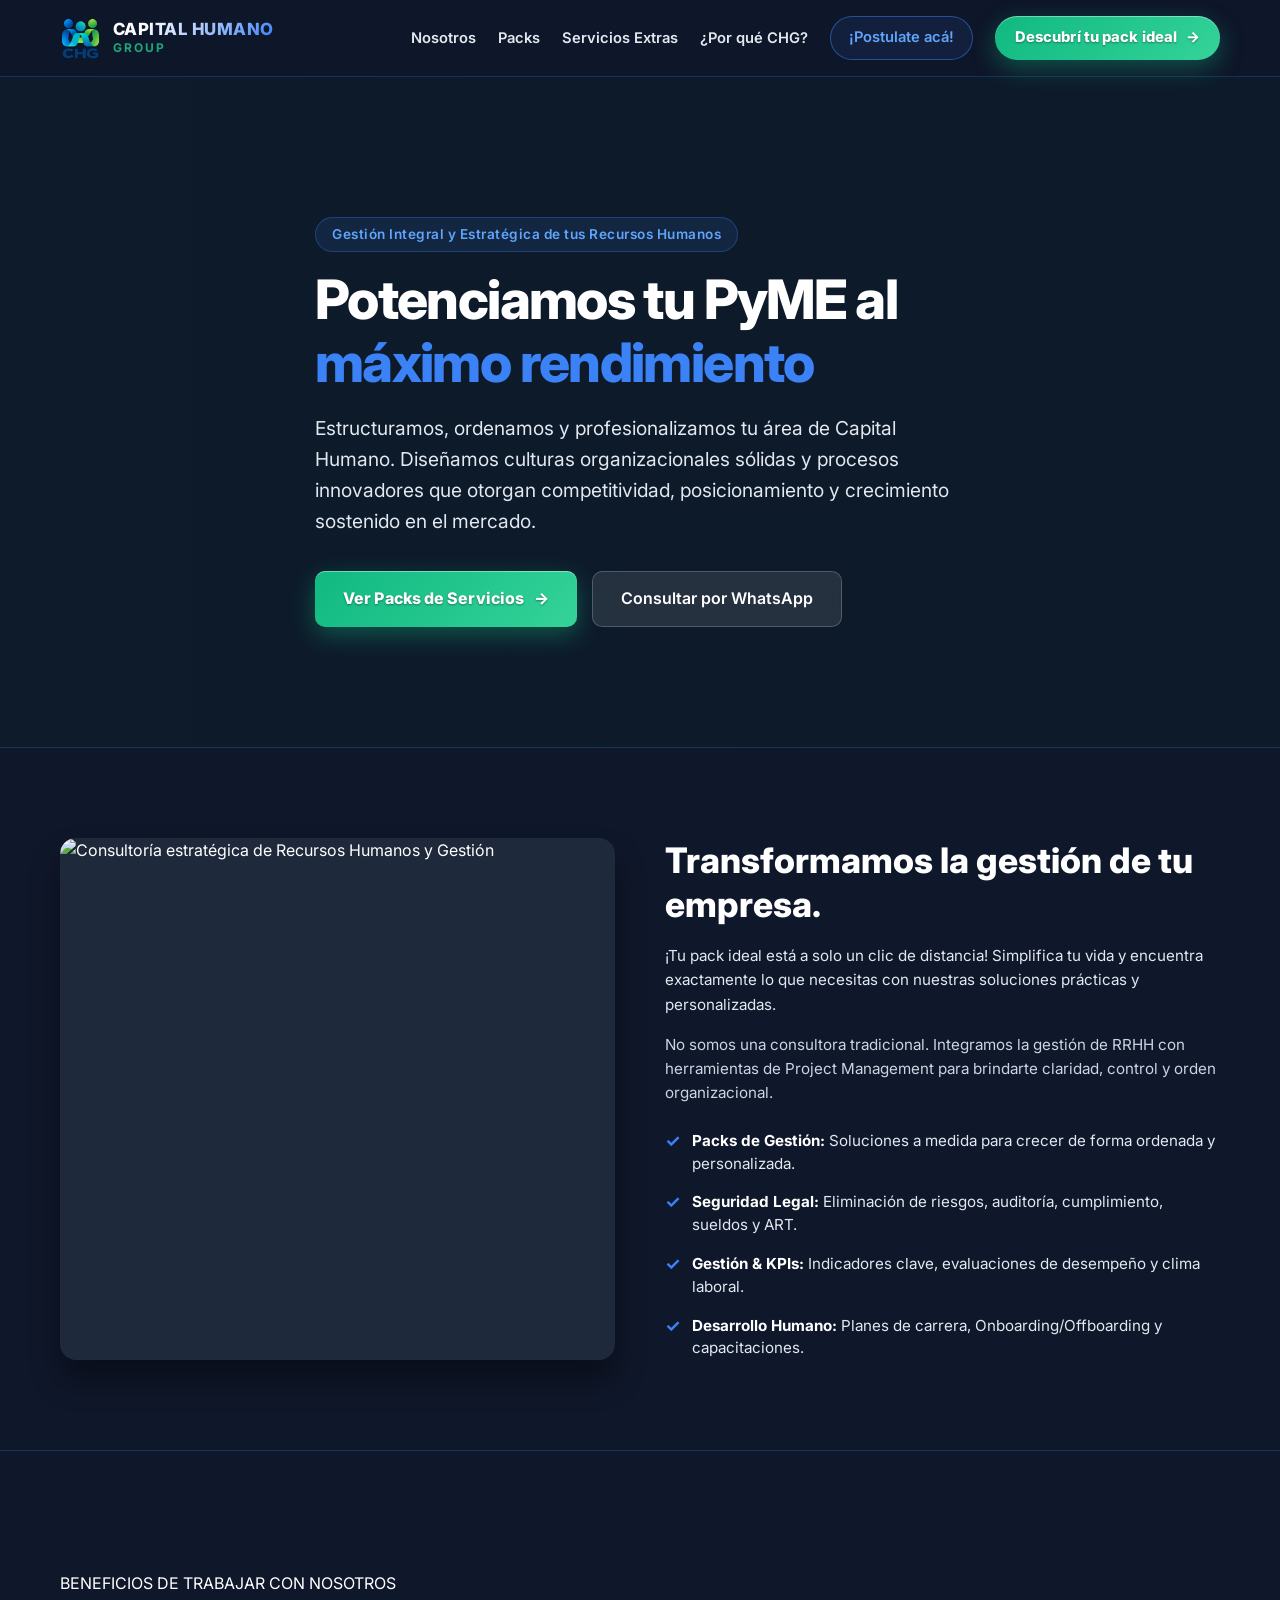
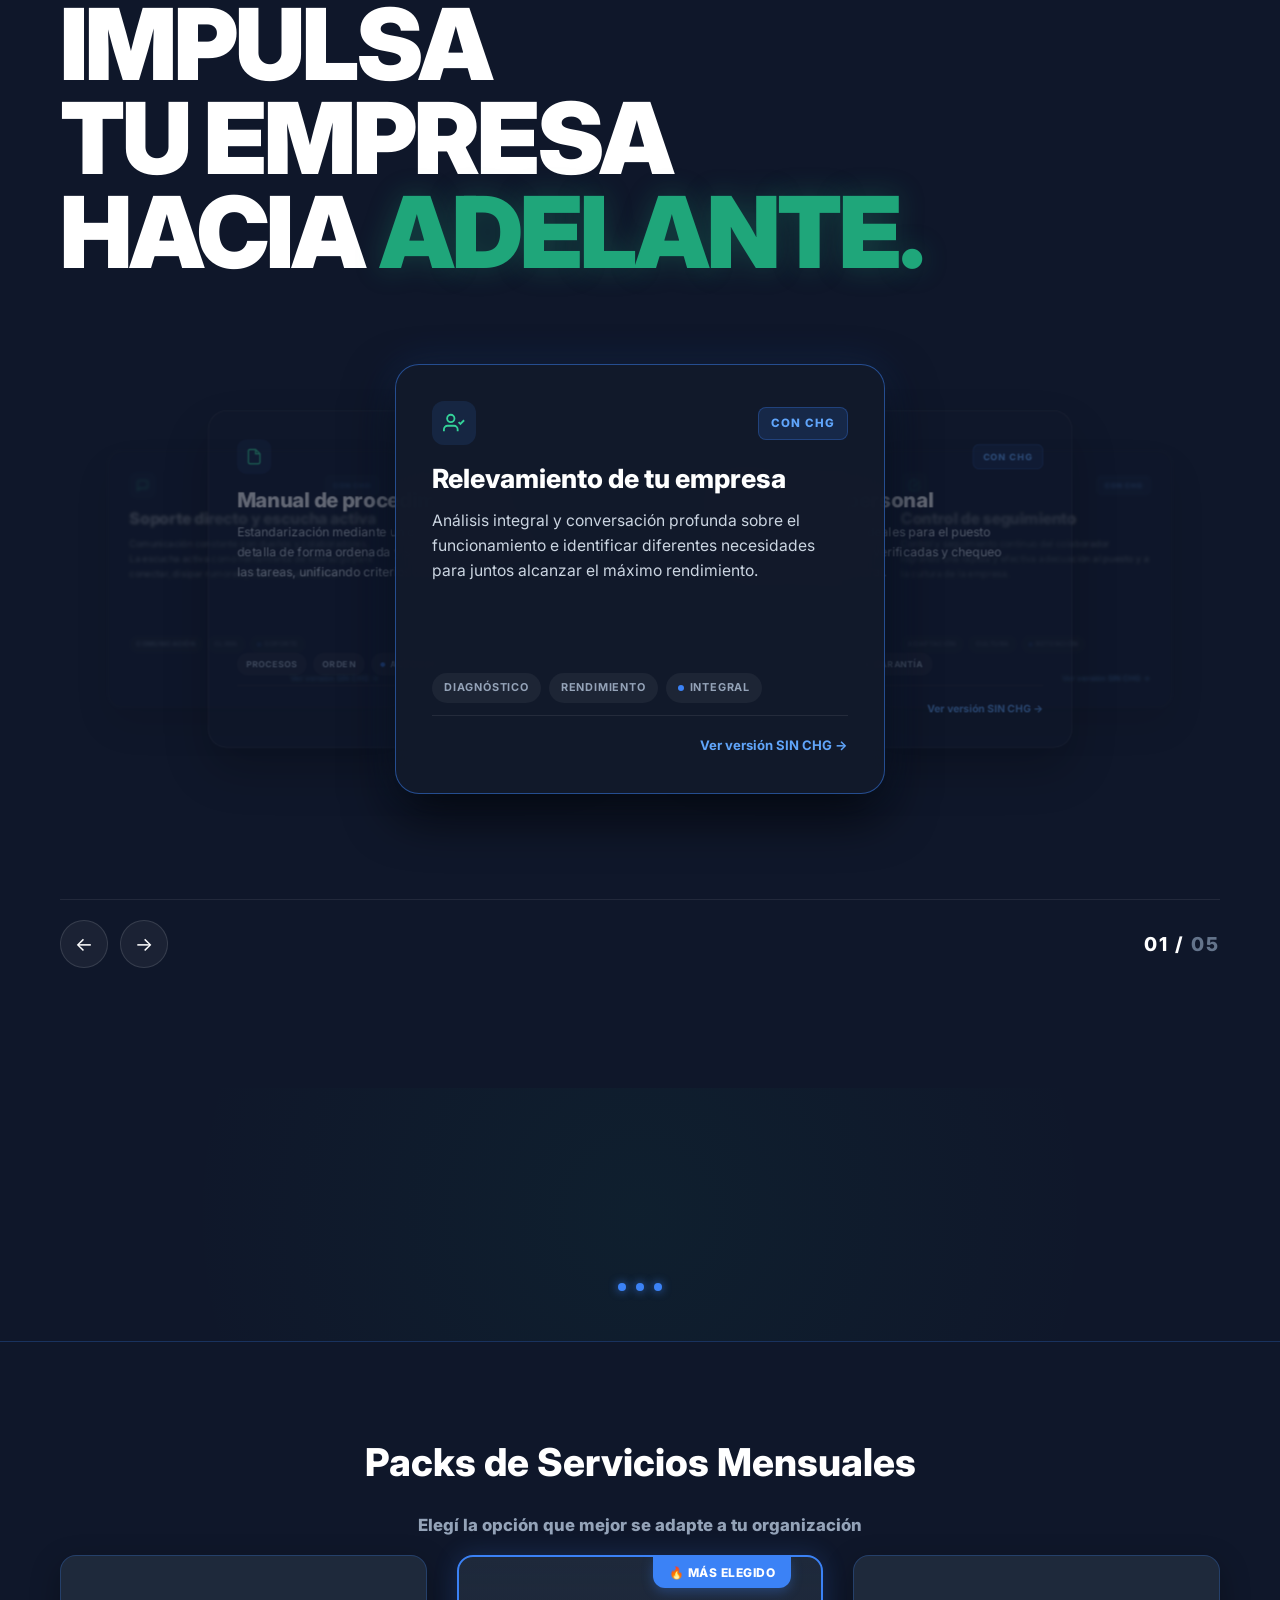
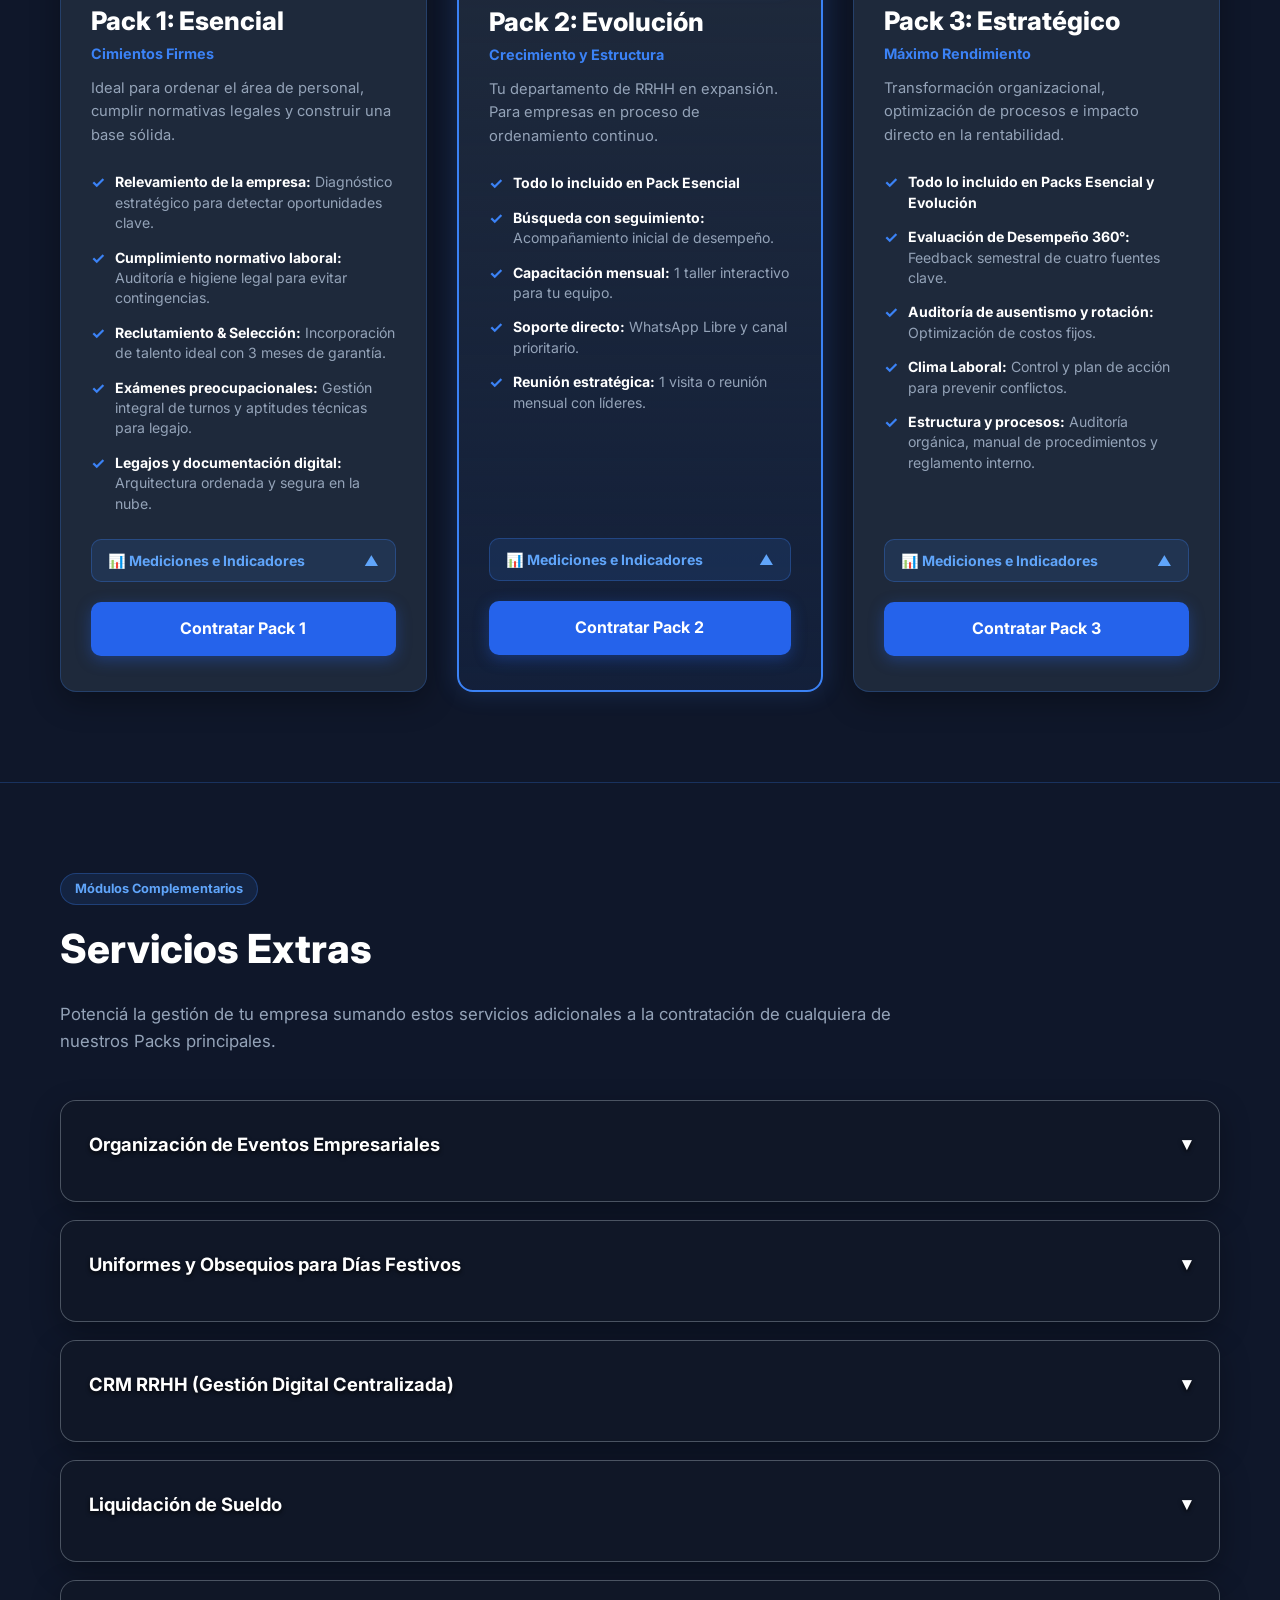
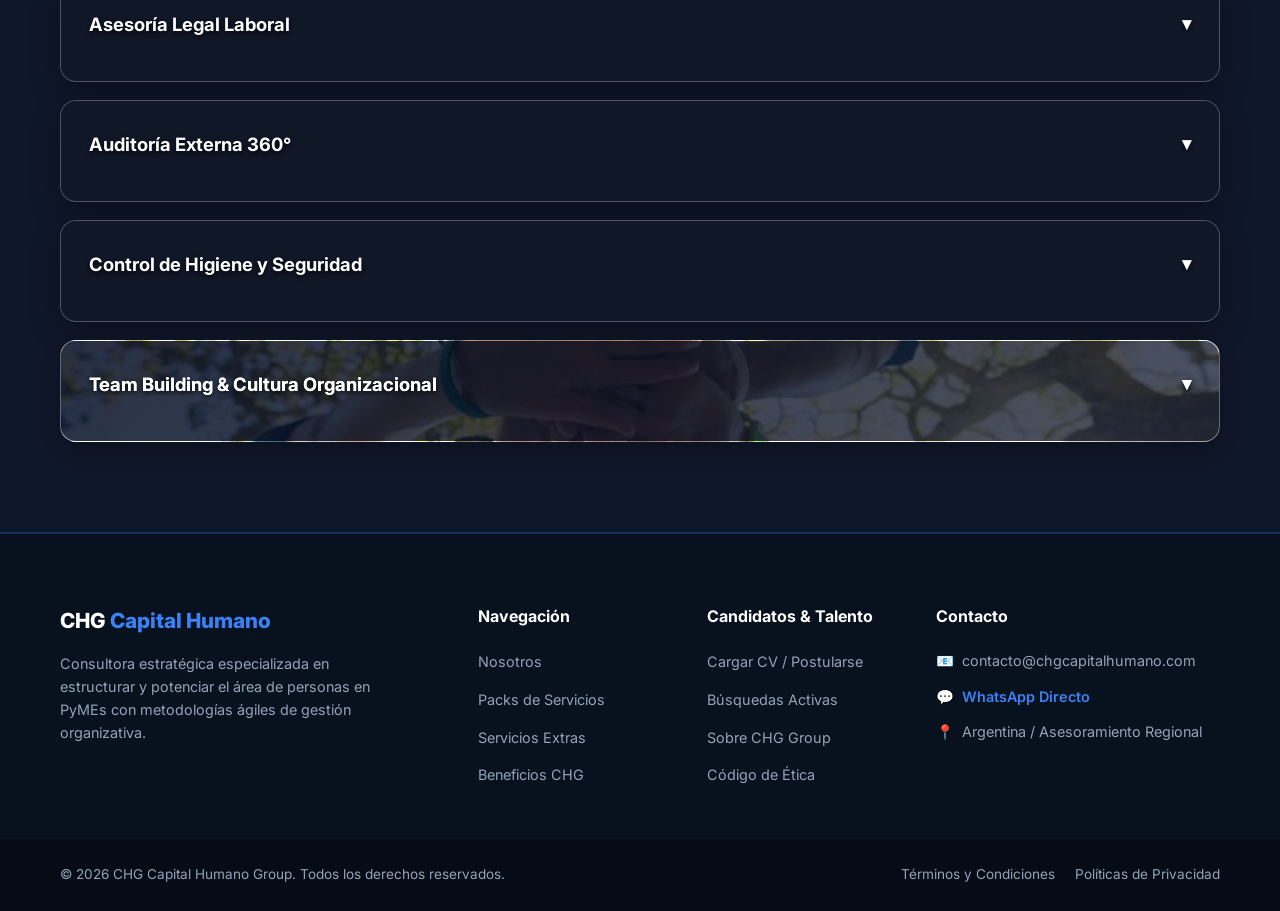
==== commit f5b37043: "Update index.html" ====
--- a/index.html
+++ b/index.html
@@ -887,23 +887,23 @@
                     <ul class="pack-features">
                         <li>
                             <span class="check-icon">✓</span>
-                            <div><strong>Todo lo incluido en Packs 1 y 2</strong></div>
+                            <div><strong>Todo lo incluido en Packs Esencial y Evolución</strong></div>
                         </li>
                         <li>
                             <span class="check-icon">✓</span>
-                            <div><strong>Búsqueda ejecutiva/técnica:</strong> Garantía extendida de 90 días.</div>
+                            <div><strong>Evaluación de Desempeño 360°:</strong> Feedback semestral de cuatro fuentes clave.</div>
                         </li>
                         <li>
                             <span class="check-icon">✓</span>
-                            <div><strong>Fidelización de talento:</strong> Programa intensivo de retención.</div>
+                            <div><strong>Auditoría de ausentismo y rotación:</strong> Optimización de costos fijos.</div>
                         </li>
                         <li>
                             <span class="check-icon">✓</span>
-                            <div><strong>Evaluaciones de Desempeño:</strong> Sistema 360° y medición de clima.</div>
+                            <div><strong>Clima Laboral:</strong> Control y plan de acción para prevenir conflictos.</div>
                         </li>
                         <li>
                             <span class="check-icon">✓</span>
-                            <div><strong>Auditoría organizacional:</strong> Optimización de estructura orgánica.</div>
+                            <div><strong>Estructura y procesos:</strong> Auditoría orgánica, manual de procedimientos y reglamento interno.</div>
                         </li>
                     </ul>
                     <button class="accordion-trigger-btn"><span>📊 Mediciones e Indicadores</span> <span>▲</span></button>
@@ -915,6 +915,15 @@
                         </div>
                         <p class="accordion-intro">Estos indicadores permiten diagnosticar la situación real de tu PyME, identificar oportunidades de mejora continua, prevenir riesgos e innovar en la gestión de tu equipo.</p>
                         
+                        <p class="accordion-subtitle"><strong>Cómo funciona la Evaluación 360°:</strong></p>
+                        <ul class="accordion-list">
+                            <li><strong>Autoevaluación:</strong> el empleado analiza sus fortalezas, debilidades y cumplimiento de metas.</li>
+                            <li><strong>Jefe directo (ascendente):</strong> aporta la visión estratégica, el cumplimiento de objetivos y la alineación con el negocio.</li>
+                            <li><strong>Pares (horizontal):</strong> evalúan el trabajo en equipo, la comunicación y el compañerismo diario.</li>
+                            <li><strong>Subordinados (descendente):</strong> si tiene equipo a cargo, valoran su liderazgo, delegación y motivación.</li>
+                            <li><strong>Opcional, clientes/proveedores:</strong> la mirada externa para medir la calidad del servicio.</li>
+                        </ul>
+
                         <p class="accordion-subtitle"><strong>Entregables de Gestión Organizacional:</strong></p>
                         <ul class="accordion-list">
                             <li>Arquitectura de carpetas en la nube</li>
@@ -923,6 +932,8 @@
                             <li>Minutas Aumentadas con plan de acción</li>
                             <li>Planificación y seguimiento de OKRs</li>
                             <li>Diagramas de procesos de RRHH (BPMN)</li>
+                            <li>Manual de procedimiento y entrenamiento</li>
+                            <li>Reglamento Interno</li>
                         </ul>
 
                         <p class="accordion-subtitle"><strong>Indicadores y Mediciones (KPIs):</strong></p>
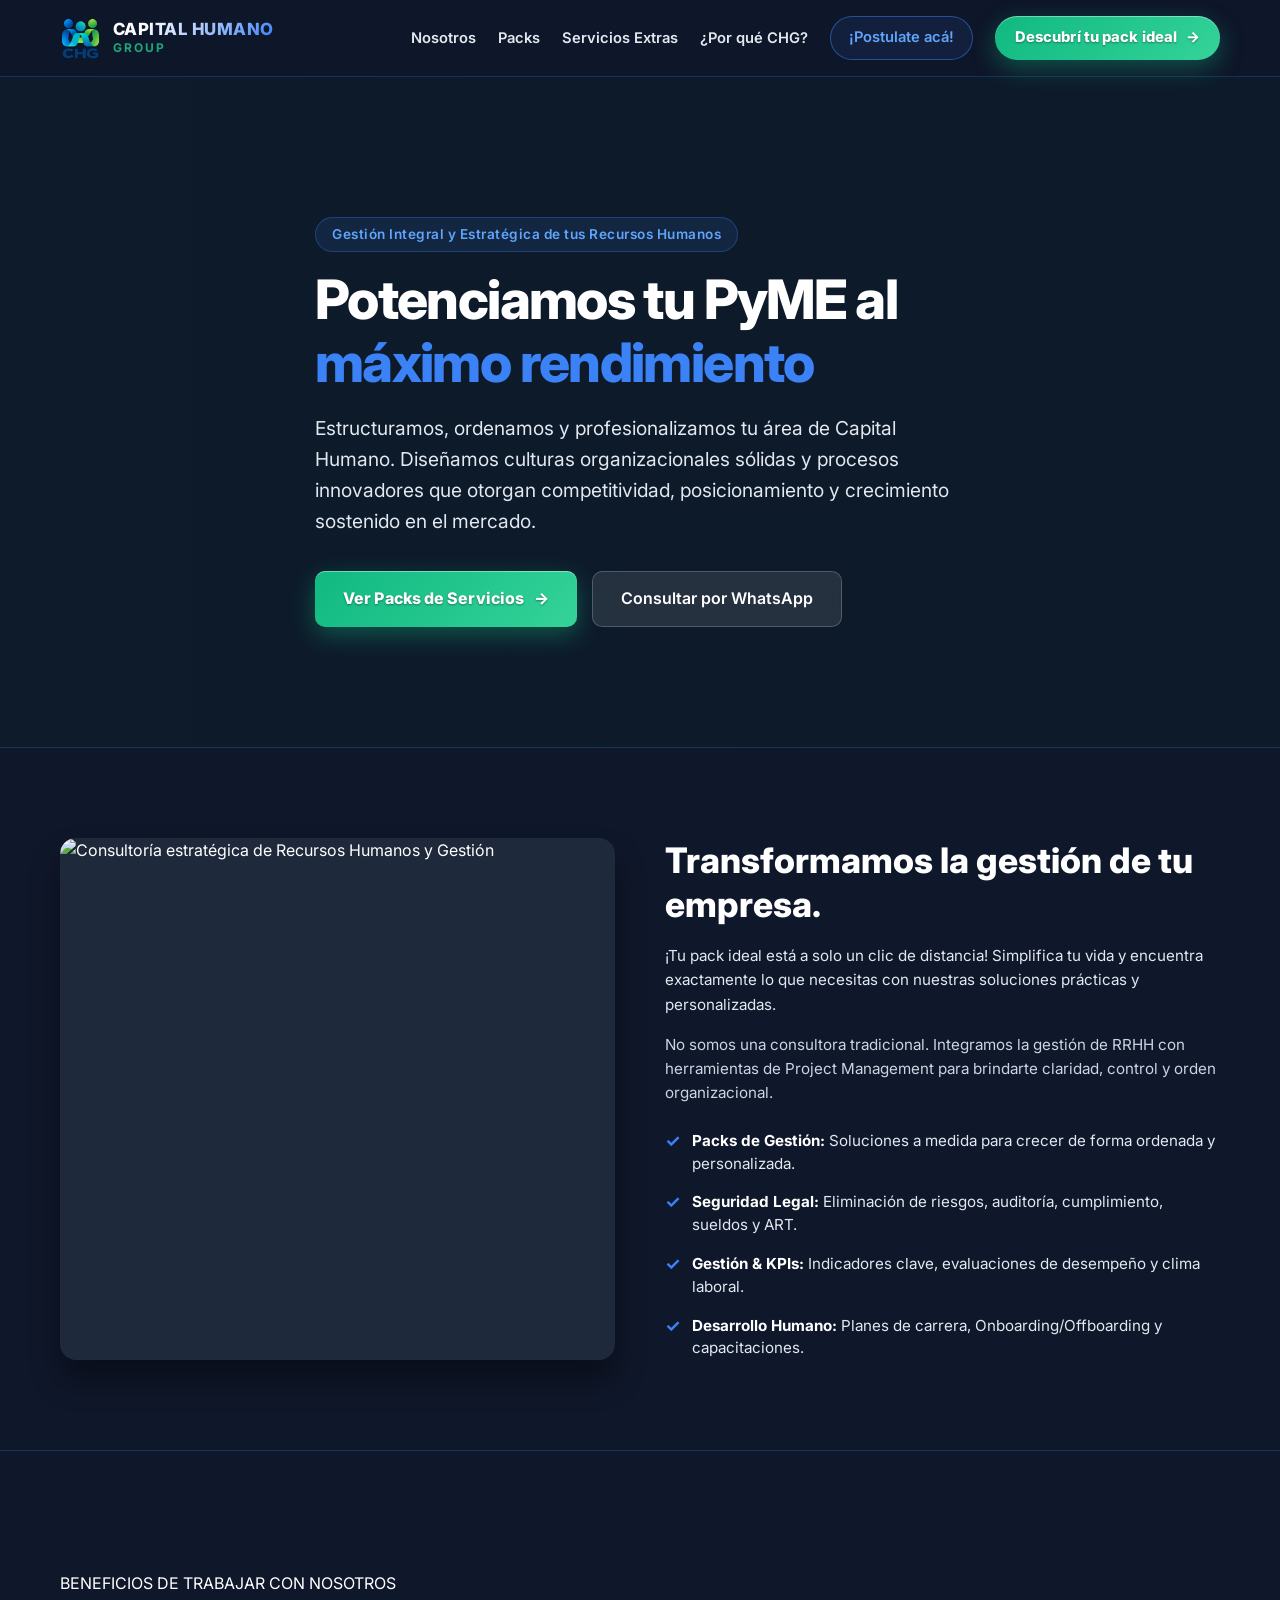
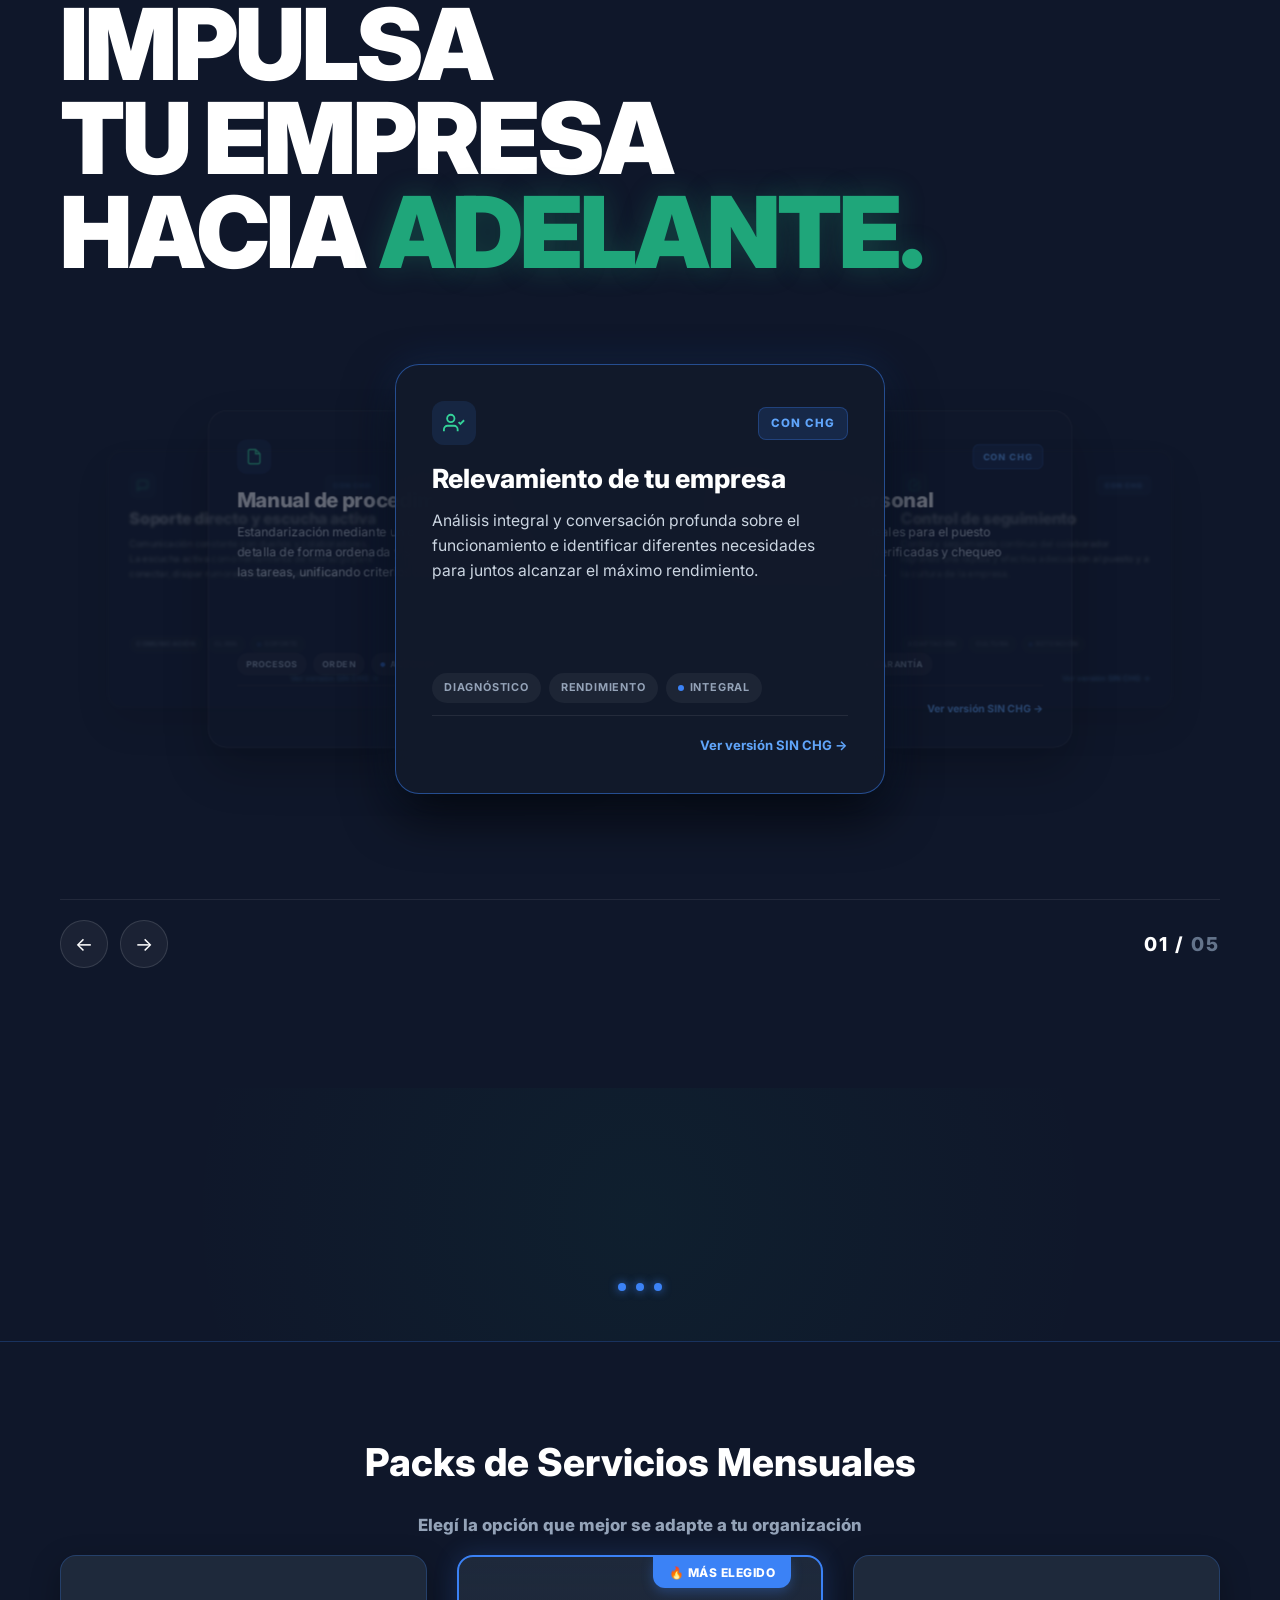
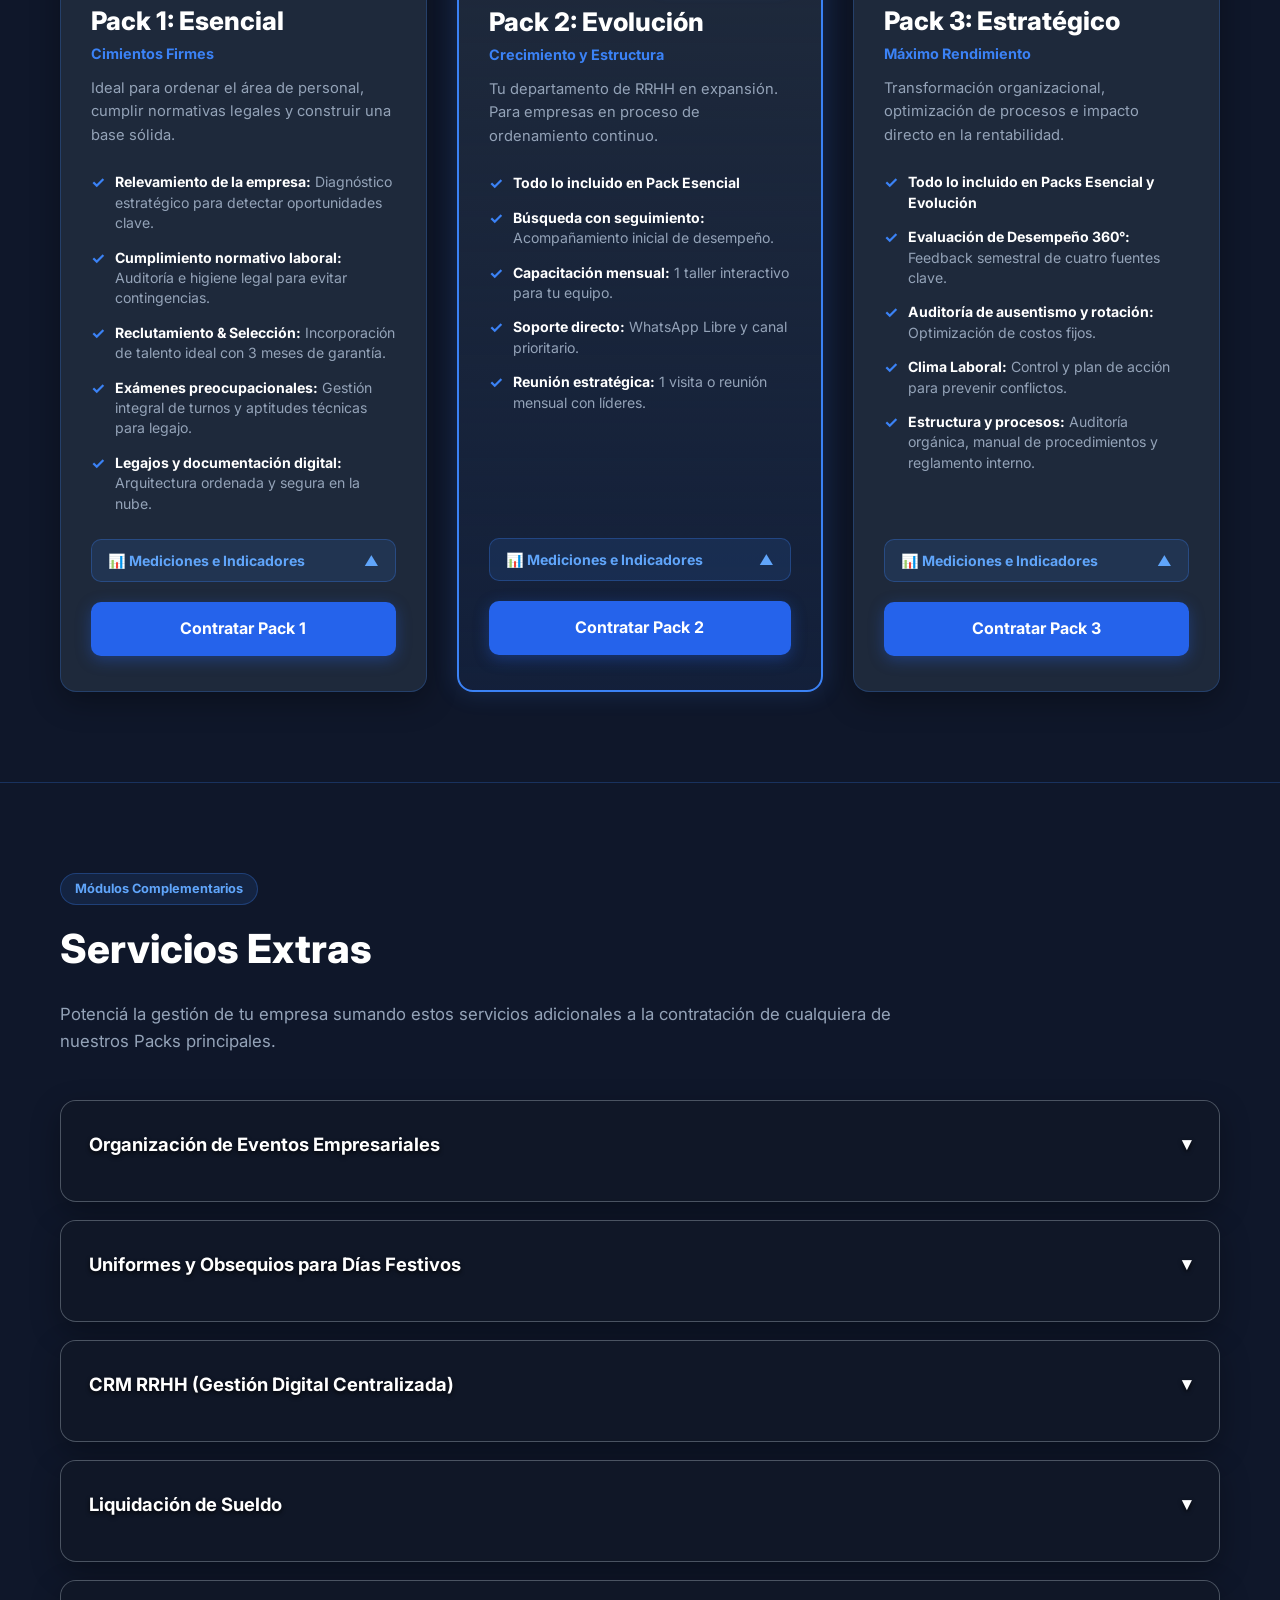
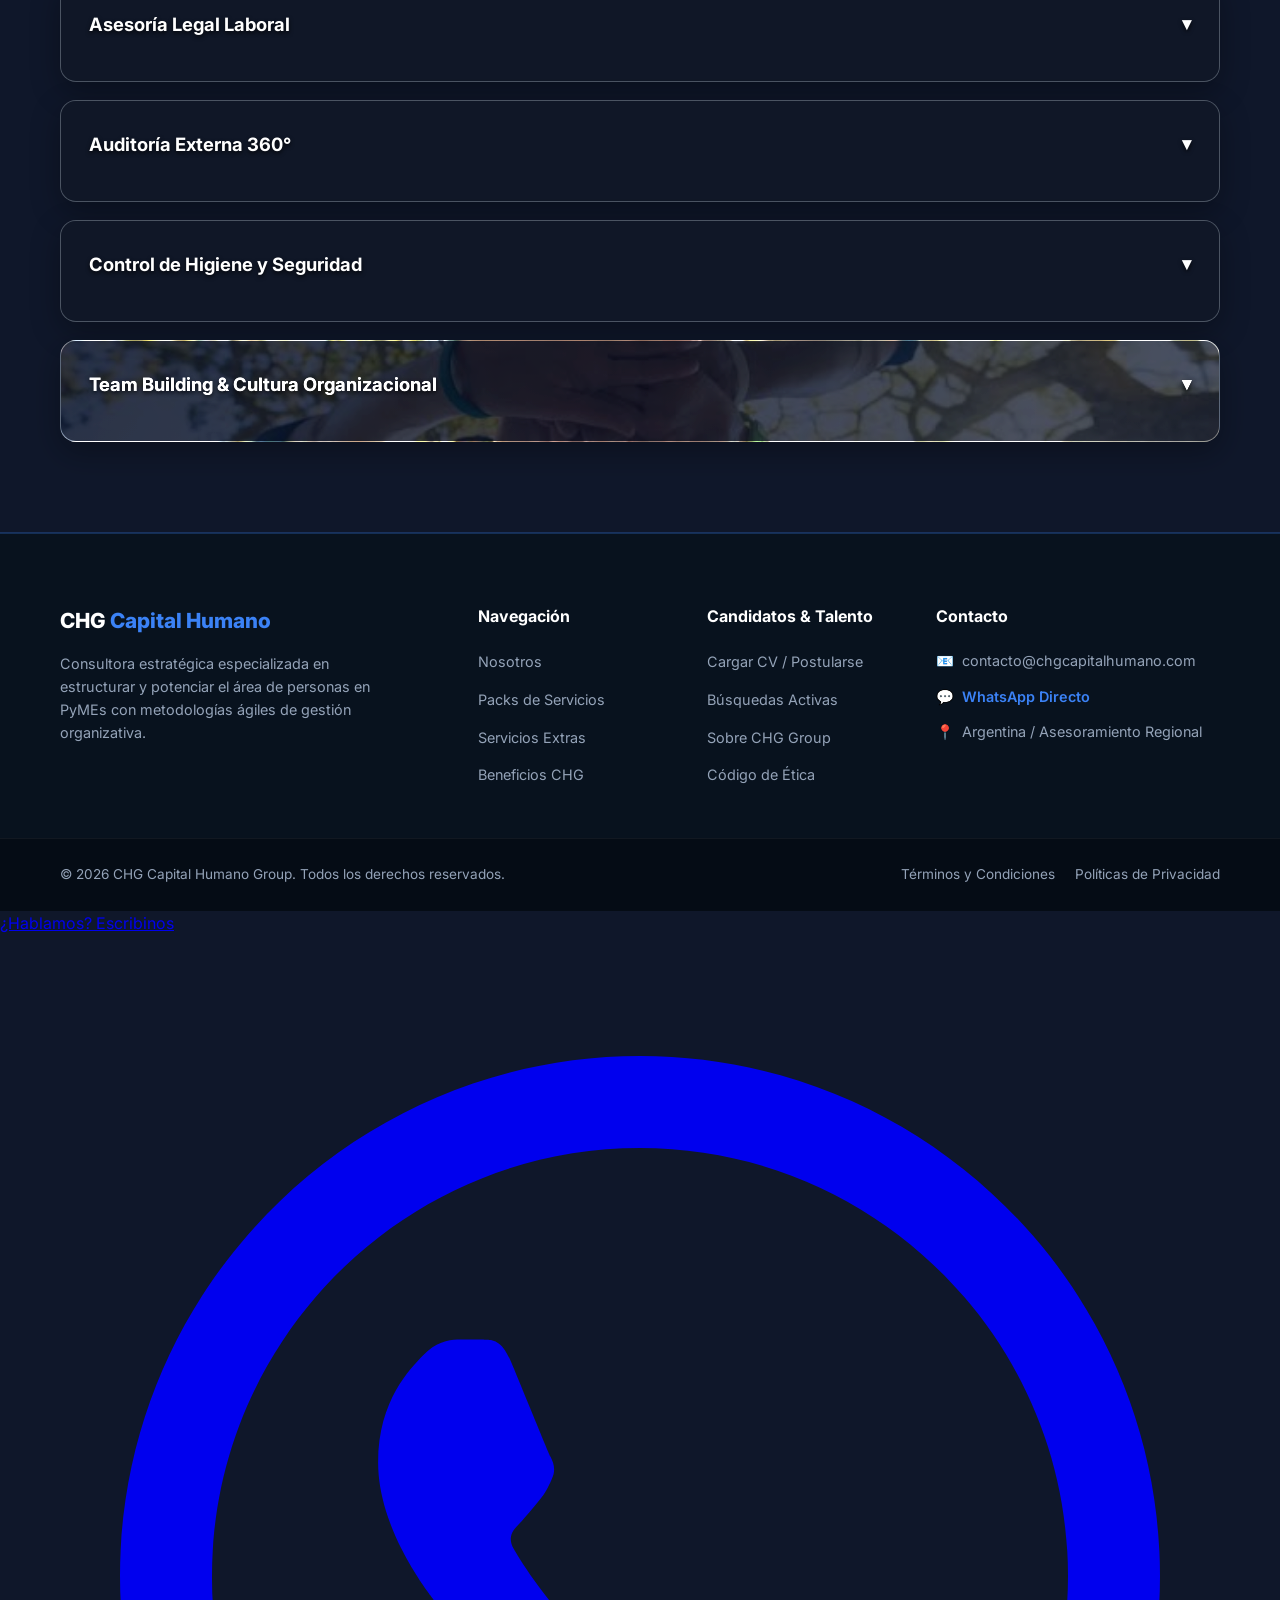
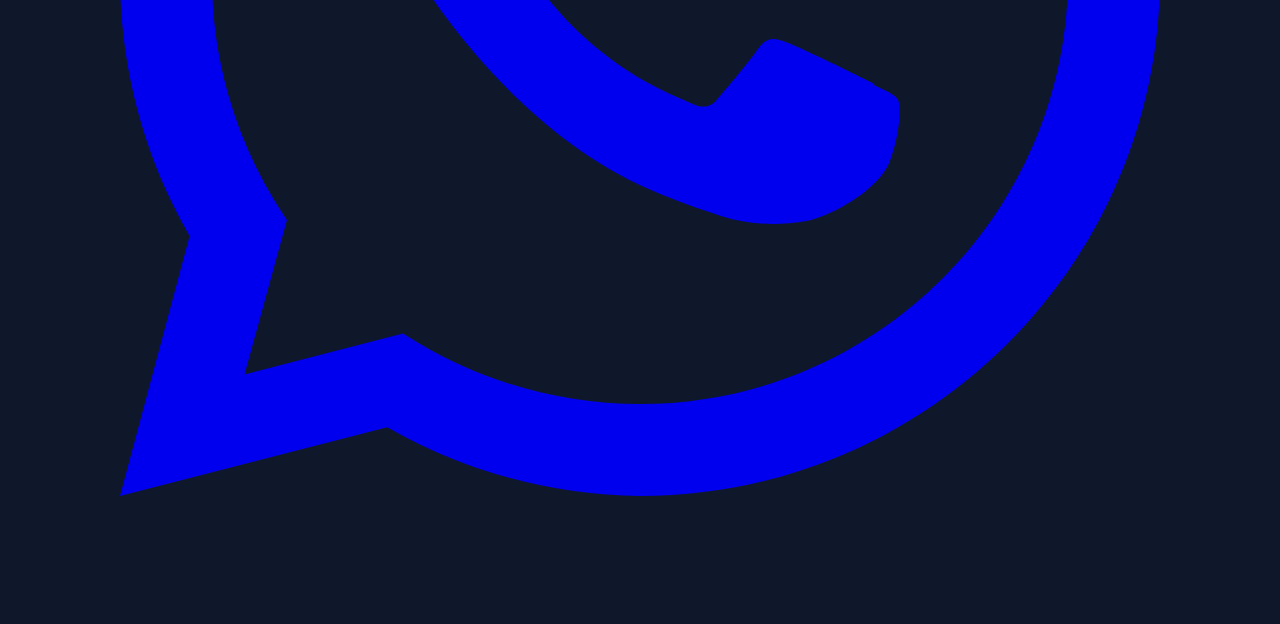
==== commit 75621ecf: "Update index.html" ====
--- a/index.html
+++ b/index.html
@@ -339,7 +339,7 @@
             <p>Estructuramos, ordenamos y profesionalizamos tu área de Capital Humano. Diseñamos culturas organizacionales sólidas y procesos innovadores que otorgan competitividad, posicionamiento y crecimiento sostenido en el mercado.</p>
             <div class="hero-btns">
                 <a href="#packs" class="btn-primary">Ver Packs de Servicios</a>
-                <a href="https://wa.me/?text=Hola!%20Quisiera%20recibir%20asesoramiento%20sobre%20los%20servicios%20de%20CHG" target="_blank" class="btn-secondary">Consultar por WhatsApp</a>
+                <a href="https://wa.me/5493512153619?text=Hola!%20Quisiera%20recibir%20asesoramiento%20sobre%20los%20servicios%20de%20CHG" target="_blank" class="btn-secondary">Consultar por WhatsApp</a>
             </div>
         </div>
     </header>
@@ -814,7 +814,7 @@
                         </ul>
                     </div>
 
-                    <a href="https://wa.me/?text=Hola!%20Quiero%20más%20información%20sobre%20el%20Pack%201%20Esencial" target="_blank" class="btn-pack">Contratar Pack 1</a>
+                    <a href="https://wa.me/5493512153619?text=Hola!%20Quiero%20más%20información%20sobre%20el%20Pack%201%20Esencial" target="_blank" class="btn-pack">Contratar Pack 1</a>
                 </div>
 
                 <!-- PACK 2 (DESTACADO CON FUEGITO) -->
@@ -874,7 +874,7 @@
                         </ul>
                     </div>
 
-                    <a href="https://wa.me/?text=Hola!%20Quiero%20más%20información%20sobre%20el%20Pack%202%20Evolución" target="_blank" class="btn-pack">Contratar Pack 2</a>
+                    <a href="https://wa.me/5493512153619?text=Hola!%20Quiero%20más%20información%20sobre%20el%20Pack%202%20Evolución" target="_blank" class="btn-pack">Contratar Pack 2</a>
                 </div>
 
                 <!-- PACK 3 -->
@@ -947,7 +947,7 @@
                         </ul>
                     </div>
 
-                    <a href="https://wa.me/?text=Hola!%20Quiero%20más%20información%20sobre%20el%20Pack%203%20Estratégico" target="_blank" class="btn-pack">Contratar Pack 3</a>
+                    <a href="https://wa.me/5493512153619?text=Hola!%20Quiero%20más%20información%20sobre%20el%20Pack%203%20Estratégico" target="_blank" class="btn-pack">Contratar Pack 3</a>
                 </div>
 
             </div>
@@ -1356,7 +1356,7 @@
                 <h4 class="footer-heading">Contacto</h4>
                 <ul class="footer-contact">
                     <li>📧 <span>contacto@chgcapitalhumano.com</span></li>
-                    <li>💬 <a href="https://wa.me/?text=Hola!%20Quisiera%20recibir%20información" target="_blank">WhatsApp Directo</a></li>
+                    <li>💬 <a href="https://wa.me/5493512153619?text=Hola!%20Quisiera%20recibir%20información" target="_blank">WhatsApp Directo</a></li>
                     <li>📍 <span>Argentina / Asesoramiento Regional</span></li>
                 </ul>
             </div>
@@ -1532,6 +1532,14 @@
           }
       });
     </script>
+    <!-- BOTÓN FLOTANTE DE WHATSAPP -->
+    <a href="https://wa.me/5493512153619?text=Hola!%20Quisiera%20recibir%20asesoramiento%20sobre%20los%20servicios%20de%20CHG" target="_blank" rel="noopener" class="wa-float" aria-label="Escribinos por WhatsApp">
+        <span class="wa-float-label">¿Hablamos? Escribinos</span>
+        <span class="wa-float-btn">
+            <svg viewBox="0 0 32 32" aria-hidden="true" focusable="false"><path fill="currentColor" d="M16.003 3C8.83 3 3 8.83 3 16c0 2.29.6 4.53 1.74 6.5L3 29l6.68-1.72A12.94 12.94 0 0 0 16 29c7.17 0 13-5.83 13-13S23.17 3 16.003 3zm0 23.7c-1.95 0-3.86-.53-5.53-1.52l-.4-.24-3.96 1.02 1.06-3.86-.26-.4A10.7 10.7 0 0 1 5.3 16c0-5.9 4.8-10.7 10.7-10.7S26.7 10.1 26.7 16s-4.8 10.7-10.7 10.7zm5.87-8c-.32-.16-1.9-.94-2.2-1.04-.3-.11-.5-.16-.72.16-.22.32-.83 1.04-1.02 1.26-.19.22-.37.24-.7.08-.32-.16-1.36-.5-2.59-1.6-.96-.85-1.6-1.9-1.79-2.22-.19-.32-.02-.5.14-.66.14-.14.32-.37.48-.56.16-.19.22-.32.32-.54.11-.22.05-.4-.03-.56-.08-.16-.72-1.74-.99-2.38-.26-.62-.52-.54-.72-.55h-.62c-.22 0-.56.08-.86.4-.3.32-1.12 1.1-1.12 2.68s1.15 3.1 1.31 3.32c.16.22 2.26 3.45 5.47 4.84.76.33 1.36.53 1.83.68.77.24 1.47.21 2.02.13.62-.09 1.9-.78 2.17-1.53.27-.75.27-1.4.19-1.53-.08-.13-.3-.21-.62-.37z"/></svg>
+        </span>
+    </a>
+
   <!-- SCRIPT DE CURSOR PERSONALIZADO (azul) -->
     <script>
       (function() {
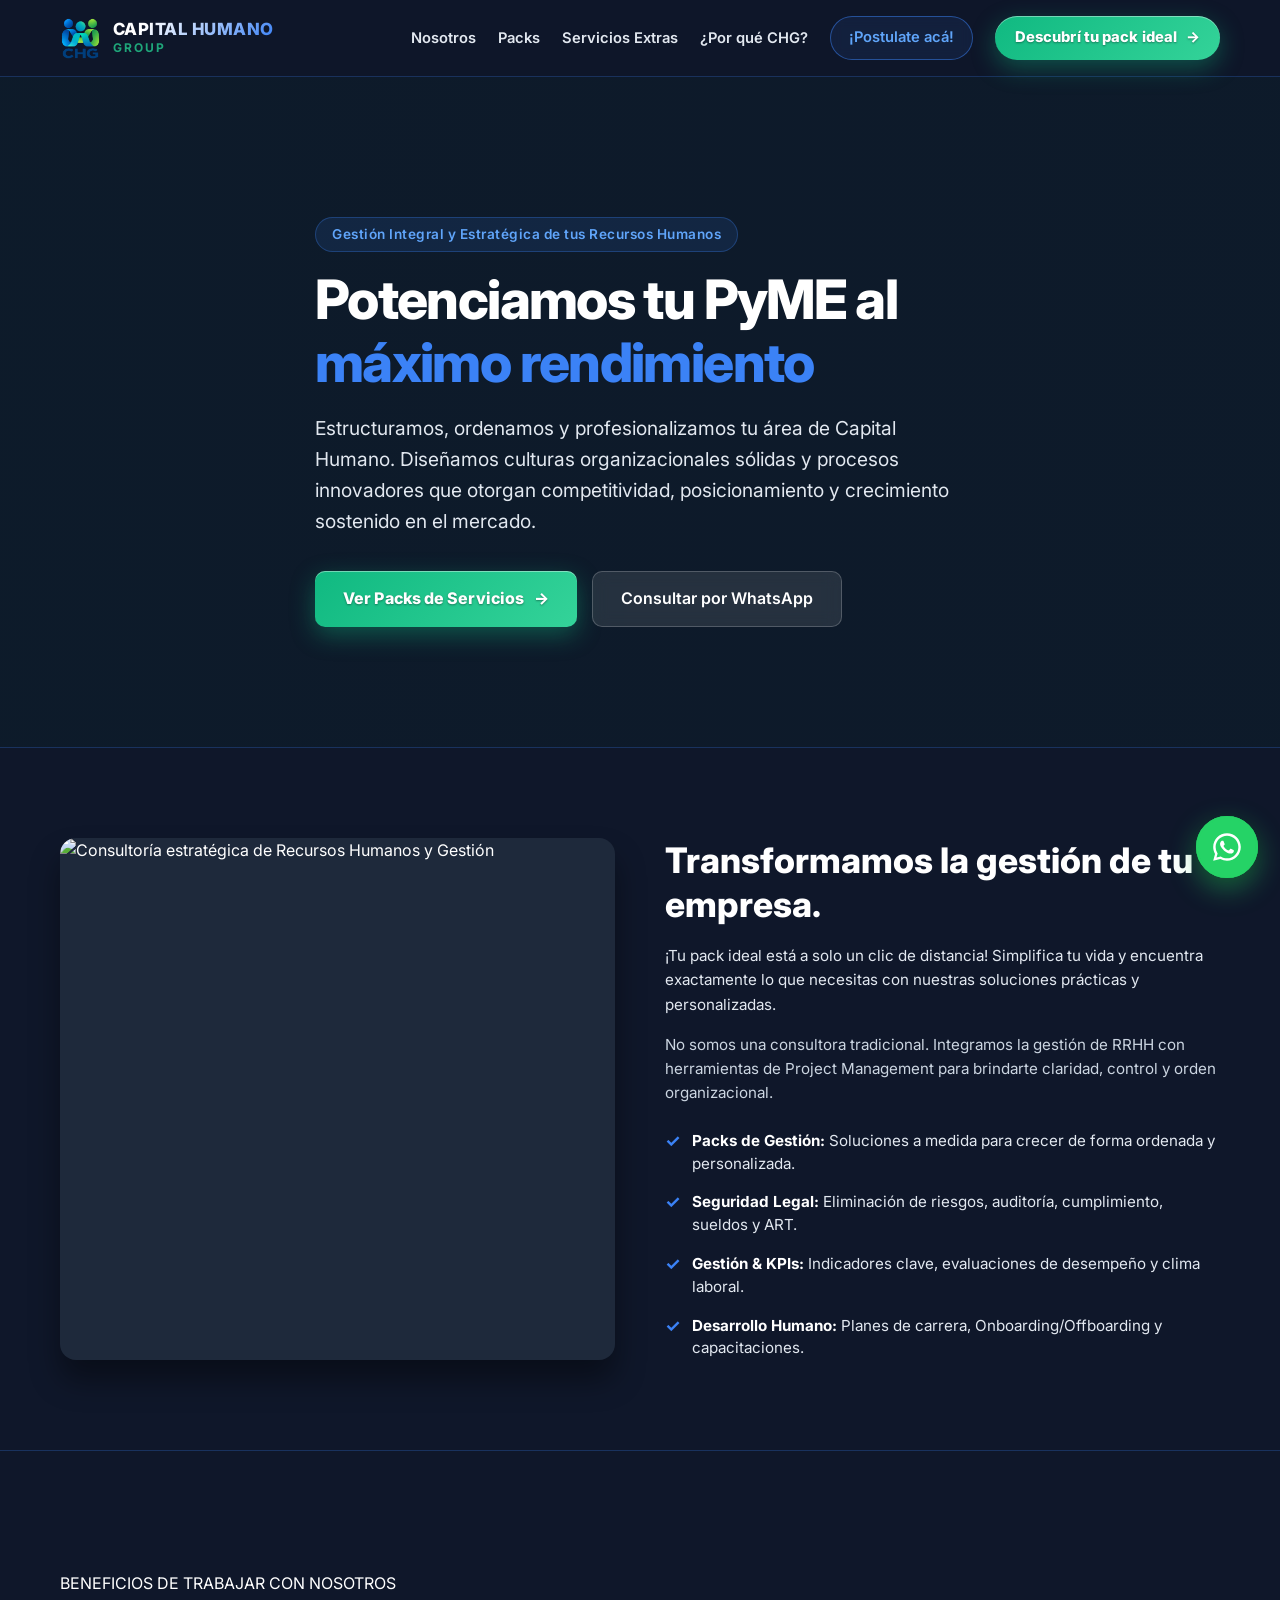
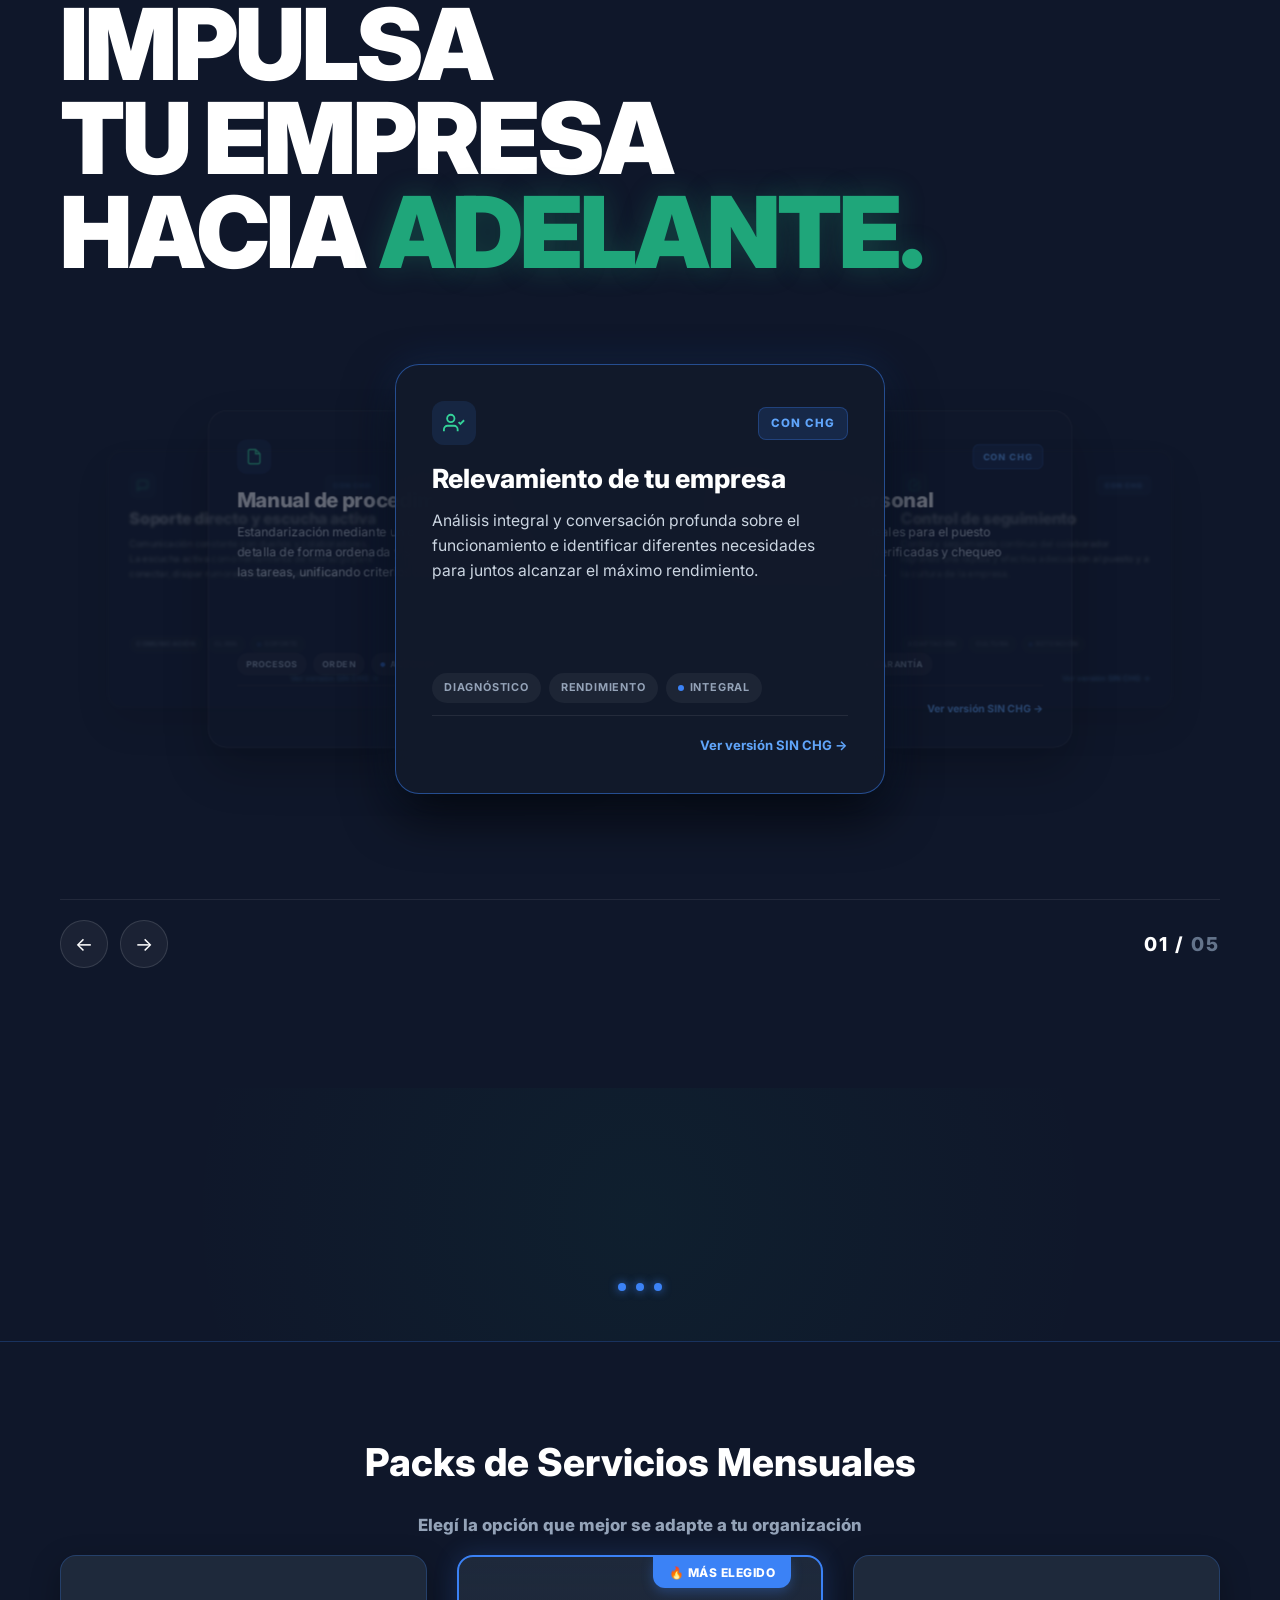
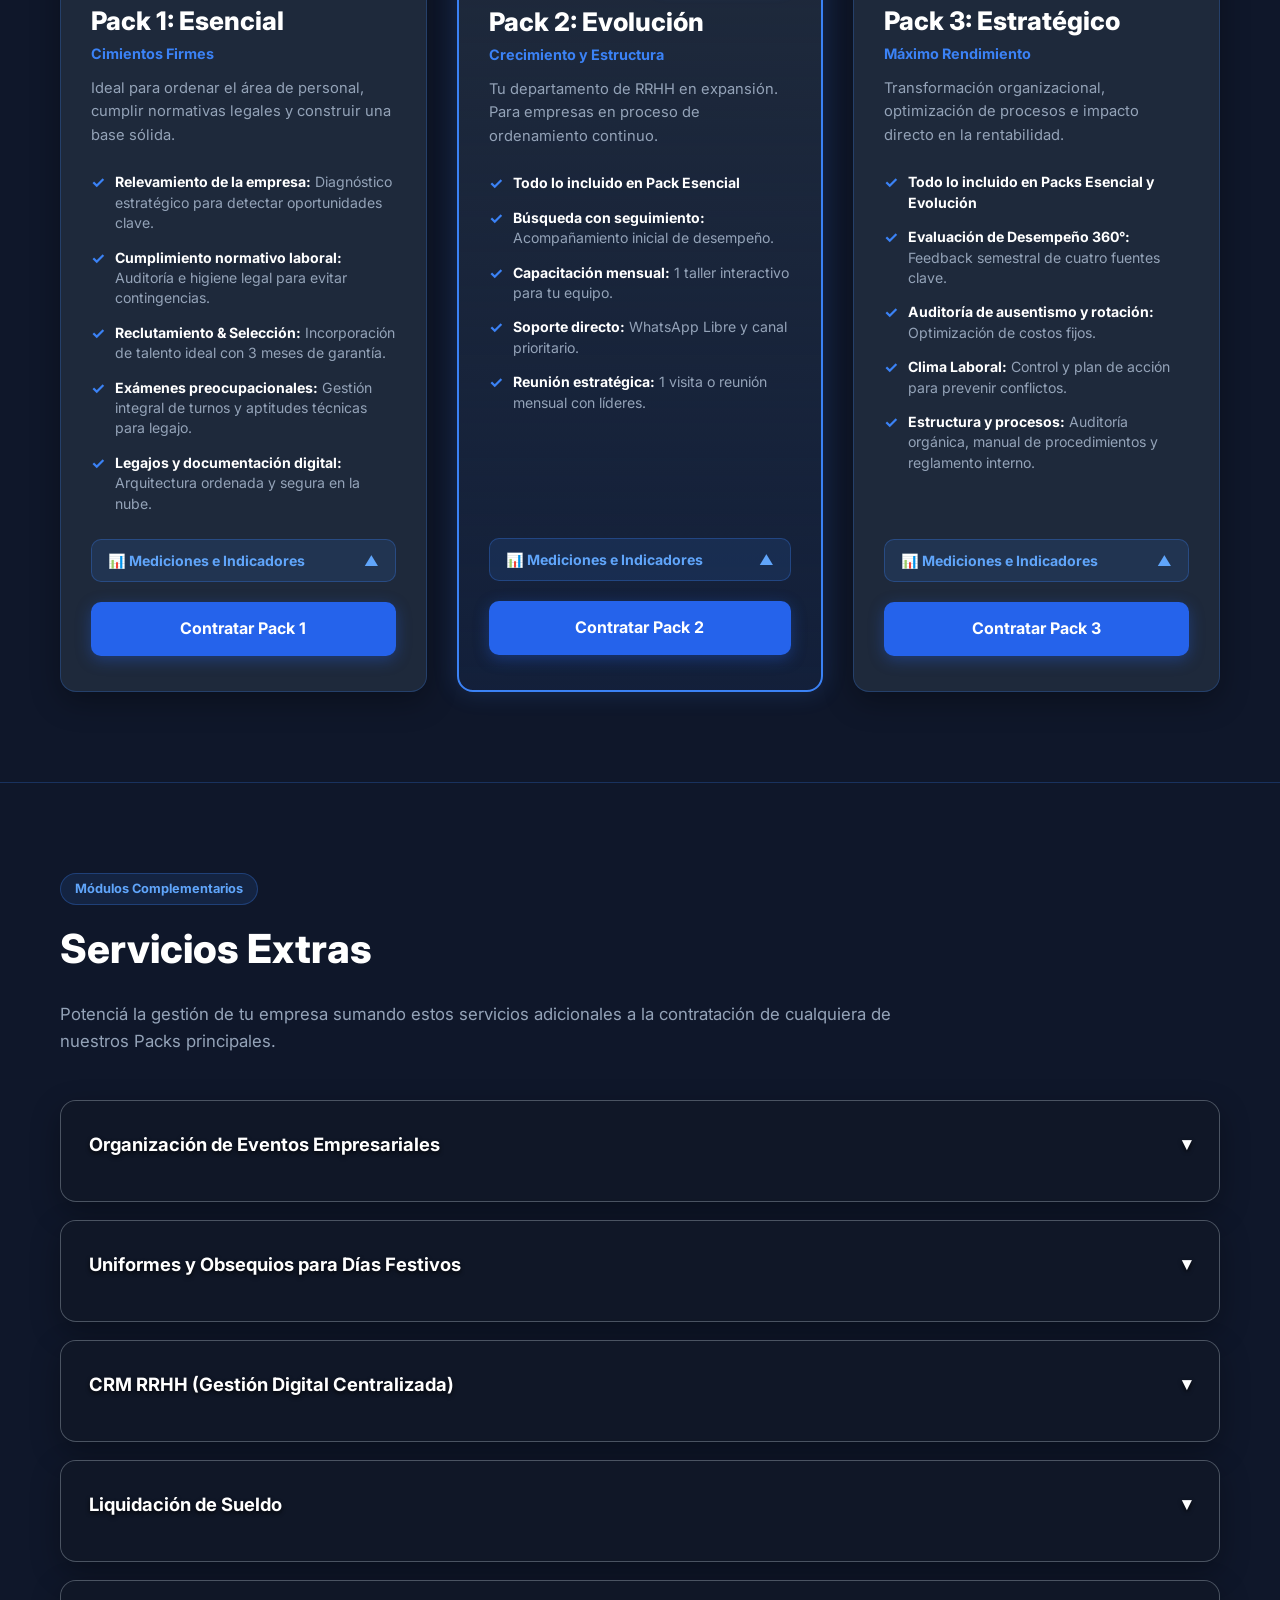
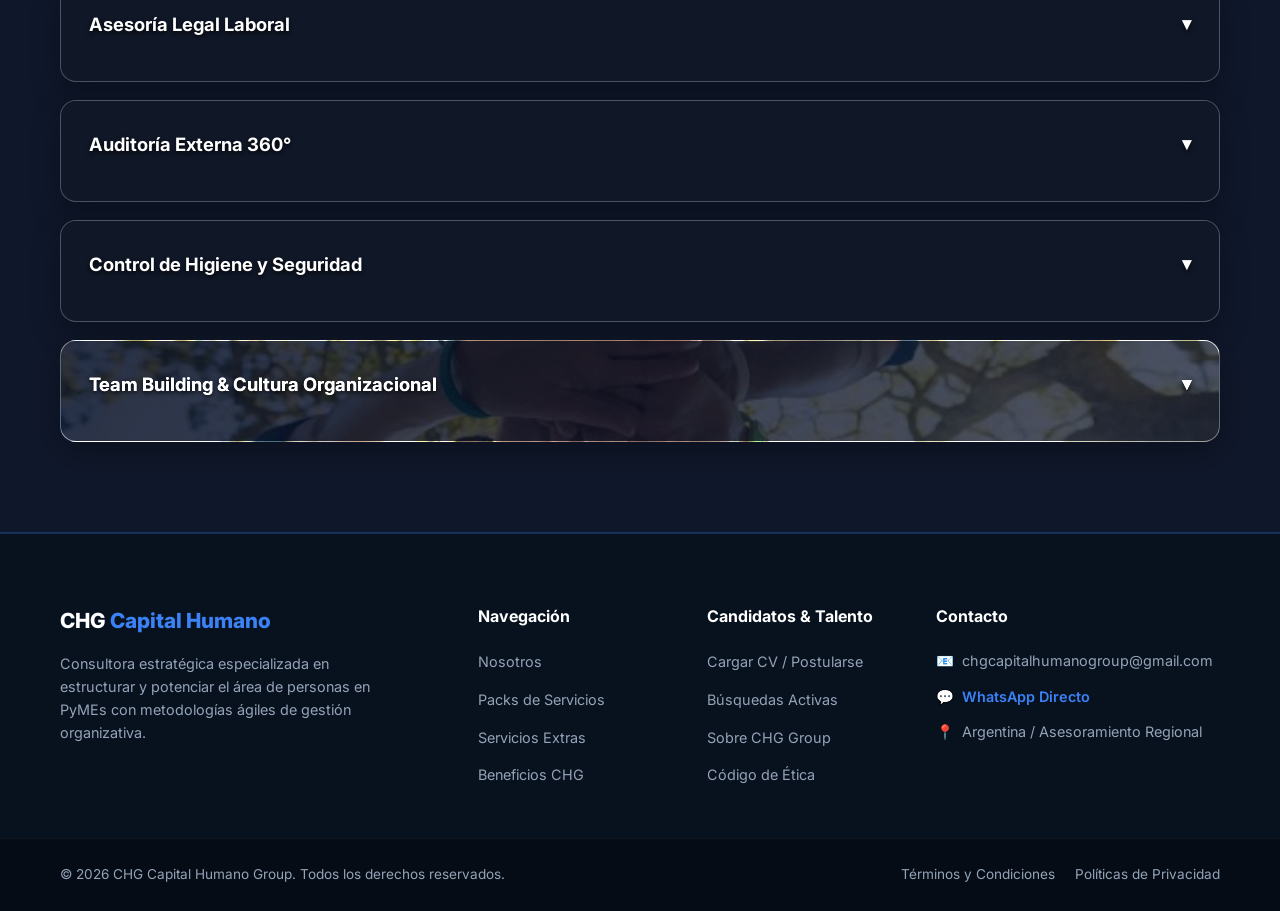
==== commit 33376d51: "Update index.html" ====
--- a/index.html
+++ b/index.html
@@ -1355,7 +1355,7 @@
             <div class="footer-col">
                 <h4 class="footer-heading">Contacto</h4>
                 <ul class="footer-contact">
-                    <li>📧 <span>contacto@chgcapitalhumano.com</span></li>
+                    <li>📧 <span>chgcapitalhumanogroup@gmail.com</span></li>
                     <li>💬 <a href="https://wa.me/5493512153619?text=Hola!%20Quisiera%20recibir%20información" target="_blank">WhatsApp Directo</a></li>
                     <li>📍 <span>Argentina / Asesoramiento Regional</span></li>
                 </ul>
--- a/styles.css
+++ b/styles.css
@@ -2084,3 +2084,72 @@
     background-position: center !important;
     background-repeat: no-repeat !important;
 }
+
+
+/* ===== BOTÓN FLOTANTE DE WHATSAPP (esquina inferior derecha) ===== */
+.wa-float {
+    position: fixed;
+    right: 22px;
+    bottom: 22px;
+    z-index: 1500;
+    display: flex;
+    align-items: center;
+    gap: 12px;
+    text-decoration: none;
+}
+.wa-float-btn {
+    position: relative;
+    width: 62px;
+    height: 62px;
+    border-radius: 50%;
+    display: flex;
+    align-items: center;
+    justify-content: center;
+    background: #25D366;
+    color: #FFFFFF;
+    box-shadow: 0 10px 28px rgba(37, 211, 102, 0.45), 0 4px 12px rgba(0, 0, 0, 0.35);
+    transition: transform 0.35s cubic-bezier(0.2, 1.4, 0.4, 1), box-shadow 0.3s ease;
+    animation: waBounceIn 0.8s cubic-bezier(0.2, 1.4, 0.4, 1) 1.2s both;
+}
+.wa-float-btn svg { width: 34px; height: 34px; }
+.wa-float-btn::before,
+.wa-float-btn::after {
+    content: "";
+    position: absolute;
+    inset: 0;
+    border-radius: 50%;
+    border: 2px solid rgba(37, 211, 102, 0.7);
+    animation: waRipple 2.6s ease-out infinite;
+    pointer-events: none;
+}
+.wa-float-btn::after { animation-delay: 1.3s; }
+.wa-float-label {
+    order: 0;
+    padding: 9px 16px;
+    border-radius: 999px;
+    background: rgba(15, 23, 42, 0.92);
+    border: 1px solid rgba(37, 211, 102, 0.55);
+    color: #FFFFFF;
+    font-size: 0.85rem;
+    font-weight: 600;
+    white-space: nowrap;
+    opacity: 0;
+    transform: translateX(10px);
+    pointer-events: none;
+    transition: opacity 0.3s ease, transform 0.3s ease;
+}
+.wa-float:hover .wa-float-label,
+.wa-float:focus-visible .wa-float-label { opacity: 1; transform: none; }
+.wa-float:hover .wa-float-btn { transform: scale(1.1) rotate(-6deg); box-shadow: 0 14px 34px rgba(37, 211, 102, 0.6), 0 4px 12px rgba(0, 0, 0, 0.35); }
+.wa-float:focus-visible { outline: none; }
+.wa-float:focus-visible .wa-float-btn { outline: 3px solid #FFFFFF; outline-offset: 3px; }
+@keyframes waRipple { from { transform: scale(1); opacity: 0.9; } to { transform: scale(1.7); opacity: 0; } }
+@keyframes waBounceIn { from { transform: scale(0) rotate(-40deg); opacity: 0; } to { transform: none; opacity: 1; } }
+@media (max-width: 768px) {
+    .wa-float { right: 14px; bottom: 14px; }
+    .wa-float-btn { width: 56px; height: 56px; }
+    .wa-float-label { display: none; }
+}
+@media (prefers-reduced-motion: reduce) {
+    .wa-float-btn, .wa-float-btn::before, .wa-float-btn::after { animation: none !important; }
+}
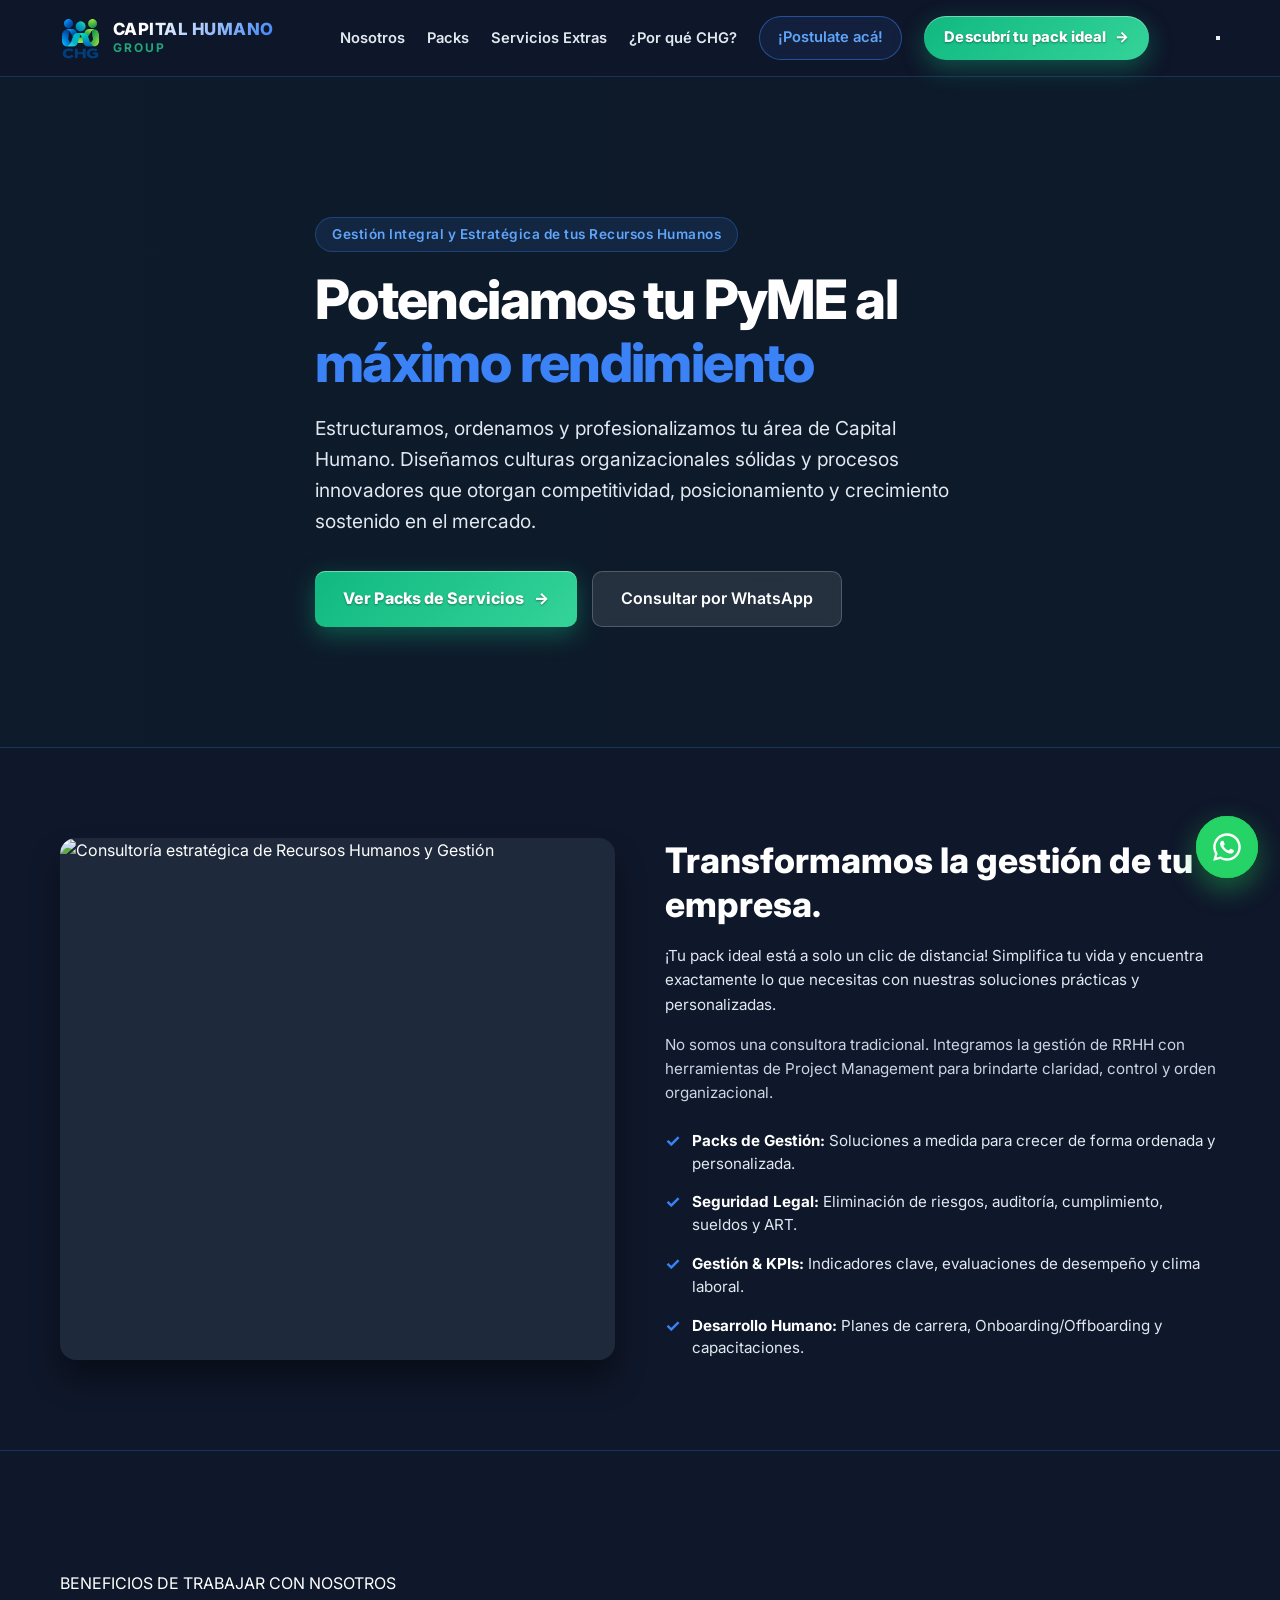
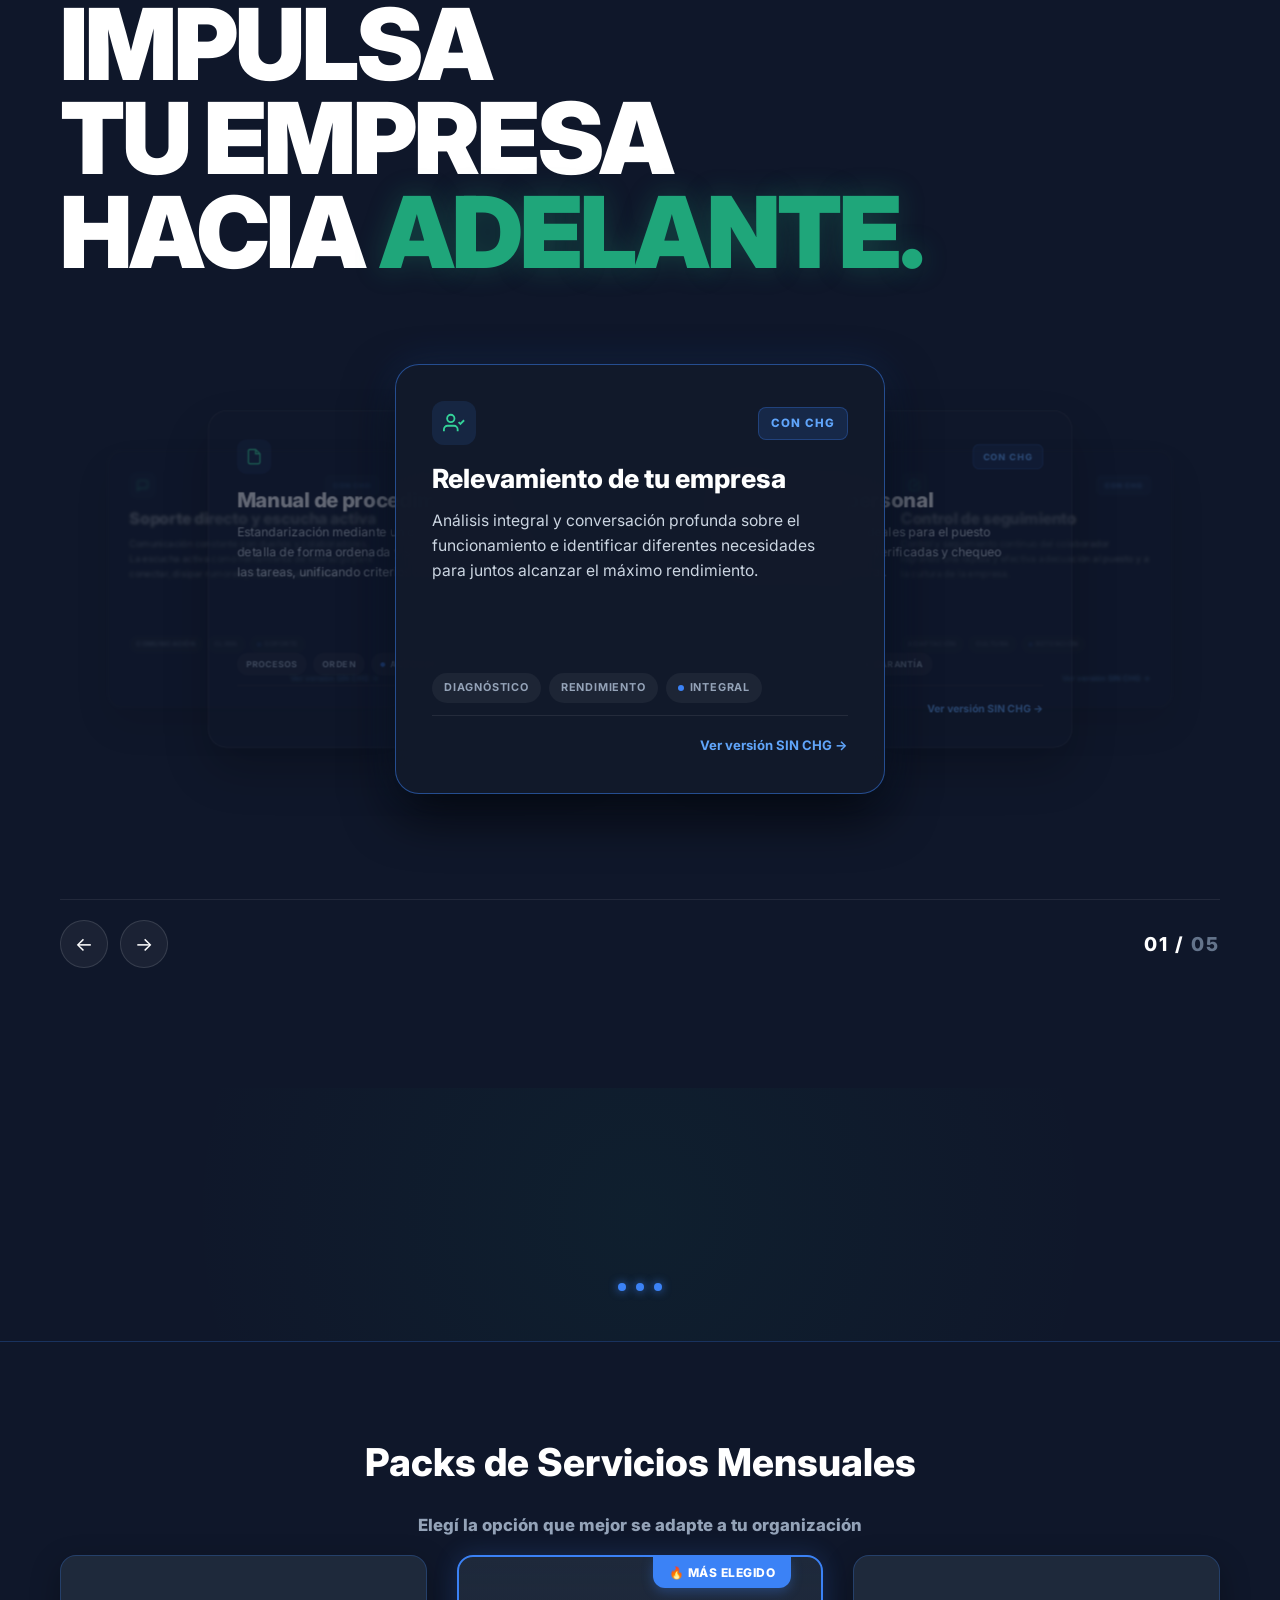
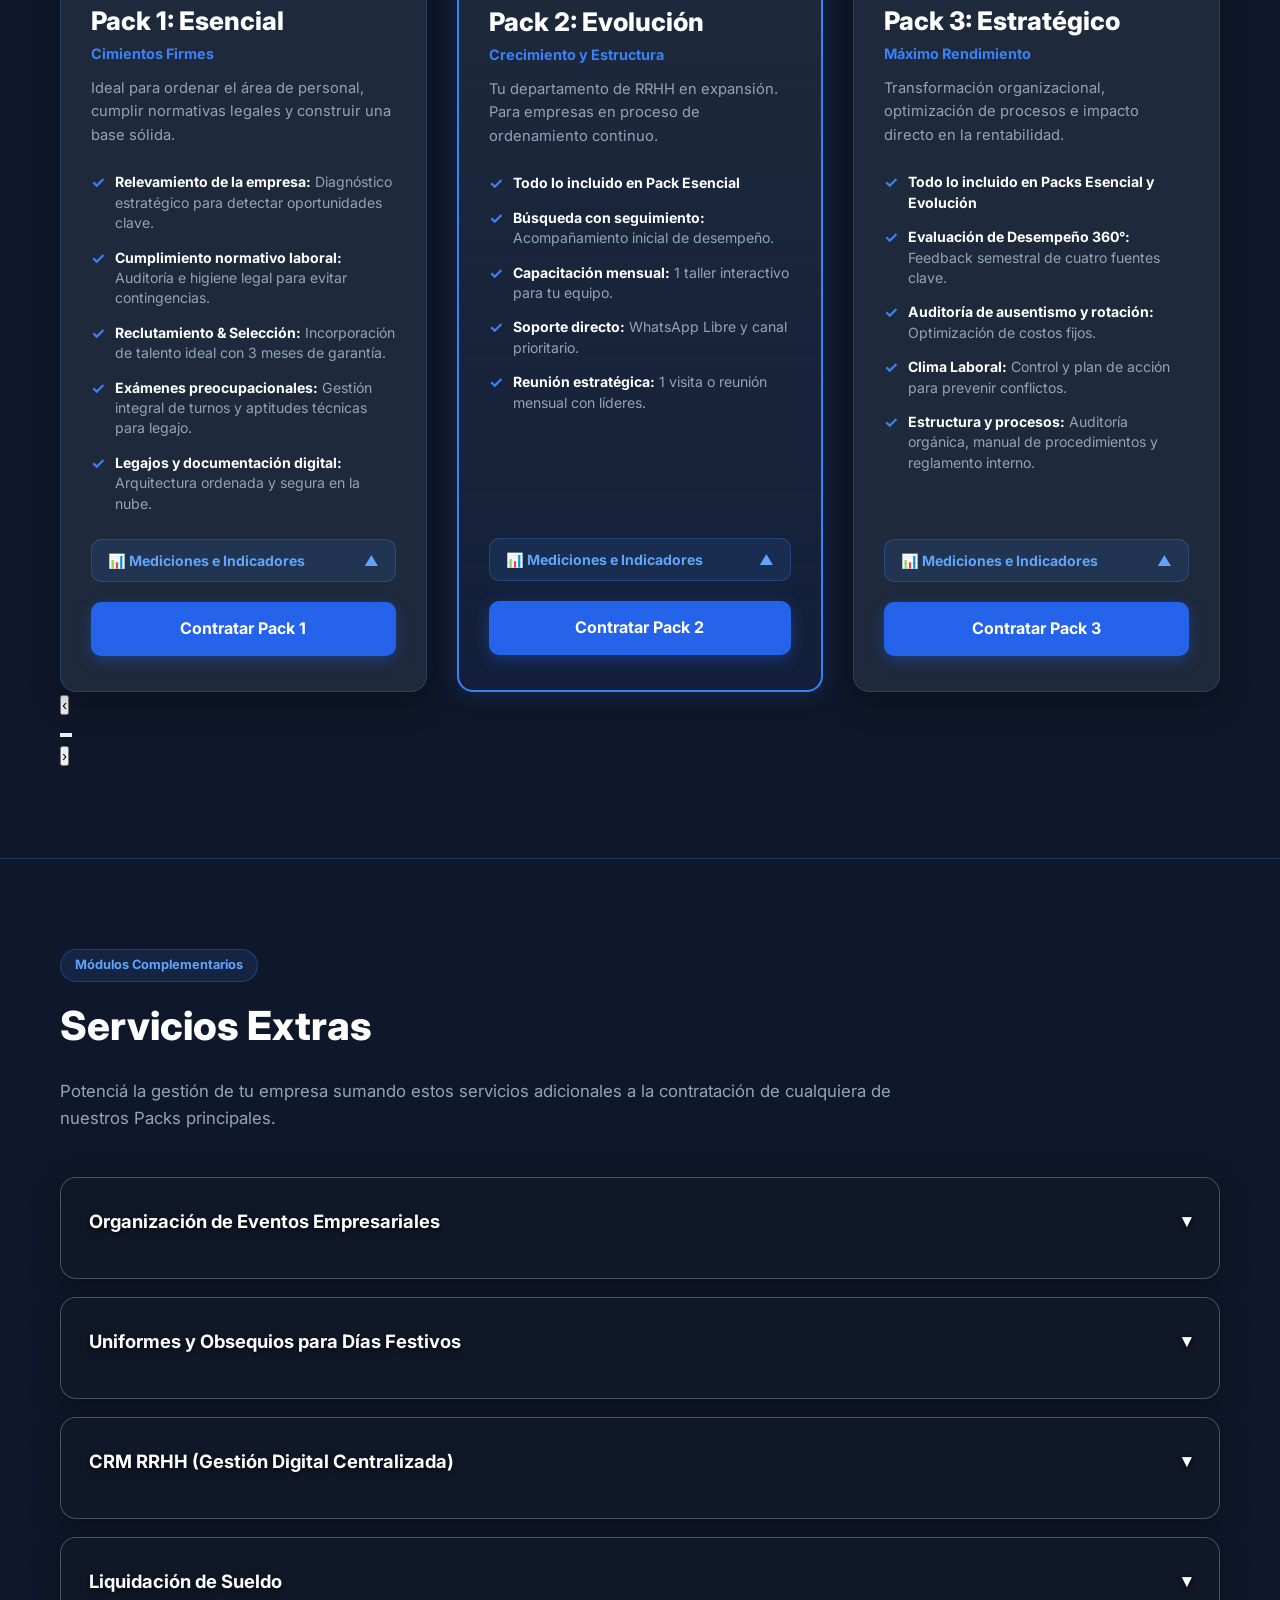
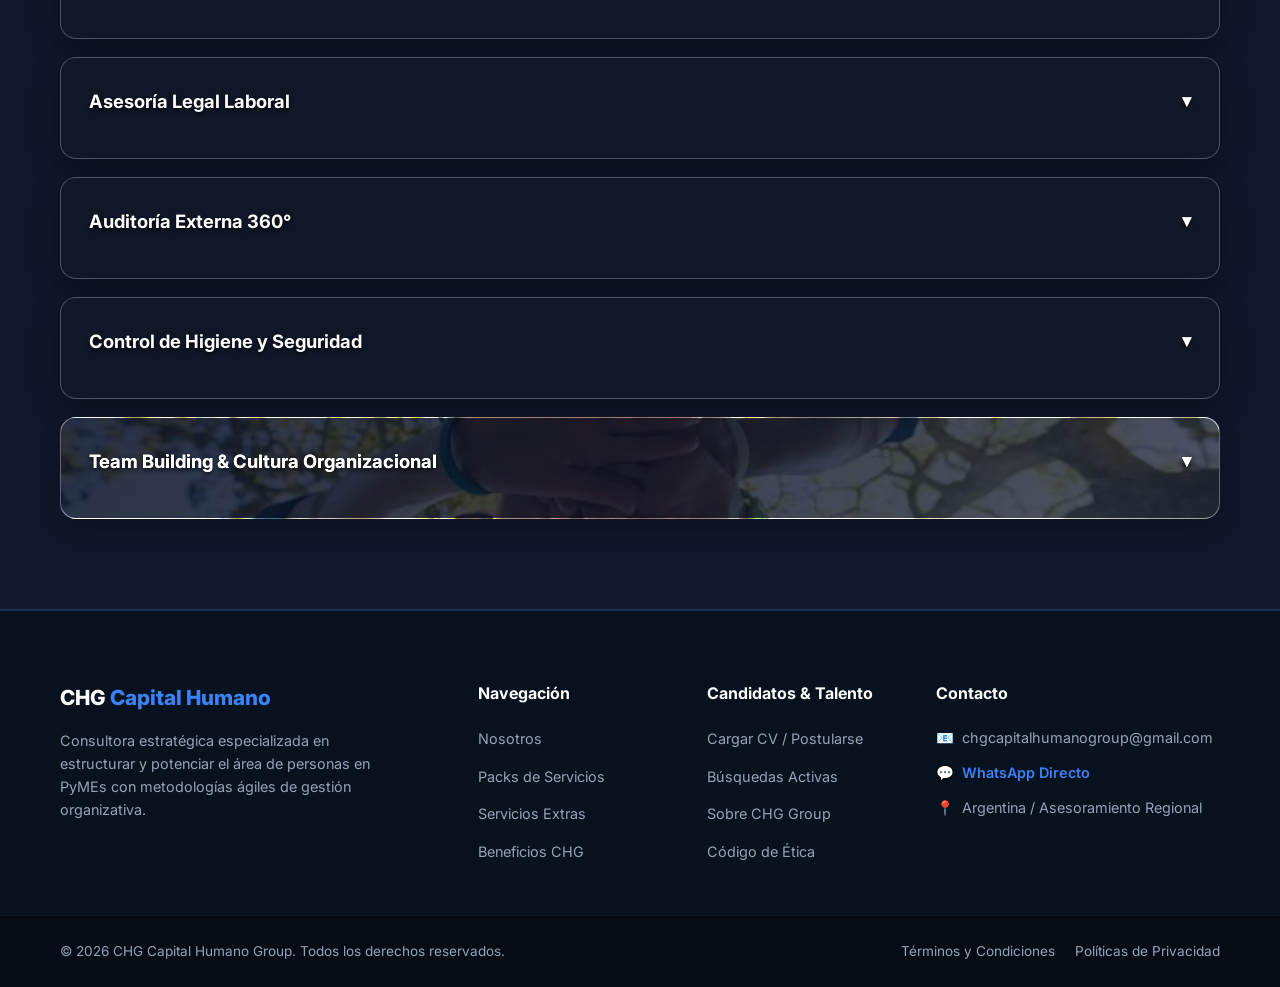
==== commit 4e4ab364: "Update index.html" ====
--- a/index.html
+++ b/index.html
@@ -312,7 +312,7 @@
                 <span class="brand-subtitle">GROUP</span>
             </div>
         </a>
-            <ul class="nav-links">
+            <ul class="nav-links" id="navLinks">
                 <li><a href="#nosotros">Nosotros</a></li>
                 <li><a href="#packs">Packs</a></li>
                 <li><a href="#extras">Servicios Extras</a></li>
@@ -320,6 +320,9 @@
                 <li><a href="postulate.html" class="btn-nav-outline">¡Postulate acá!</a></li>
                 <li><a href="pack-ideal.html" class="btn-nav">Descubrí tu pack ideal</a></li>
             </ul>
+            <button type="button" class="nav-toggle" id="navToggle" aria-label="Abrir menú" aria-expanded="false" aria-controls="navLinks">
+                <span></span><span></span><span></span>
+            </button>
         </div>
     </nav>
 
@@ -1711,5 +1714,64 @@
         });
       })();
     </script>
+
+    <!-- MENÚ DESPLEGABLE PARA CELULAR -->
+    <script>
+    (function () {
+        var nav = document.querySelector('.navbar');
+        var btn = document.getElementById('navToggle');
+        if (!nav || !btn) return;
+        function setOpen(open) {
+            nav.classList.toggle('nav-open', open);
+            btn.setAttribute('aria-expanded', open ? 'true' : 'false');
+            btn.setAttribute('aria-label', open ? 'Cerrar menú' : 'Abrir menú');
+        }
+        btn.addEventListener('click', function () { setOpen(!nav.classList.contains('nav-open')); });
+        nav.querySelectorAll('.nav-links a').forEach(function (a) { a.addEventListener('click', function () { setOpen(false); }); });
+        document.addEventListener('keydown', function (e) { if (e.key === 'Escape') setOpen(false); });
+        document.addEventListener('click', function (e) { if (!nav.contains(e.target)) setOpen(false); });
+        window.addEventListener('resize', function () { if (window.innerWidth > 1080) setOpen(false); });
+    })();
+    </script>
+
+    <!-- CARRUSEL DE PACKS (celular y tablet) -->
+    <script>
+    (function () {
+        var grid = document.querySelector('.packs-grid');
+        if (!grid) return;
+        var cards = Array.prototype.slice.call(grid.querySelectorAll('.pack-card'));
+        var nav = document.createElement('div');
+        nav.className = 'packs-nav';
+        nav.innerHTML = '<button type="button" class="packs-arrow" data-dir="-1" aria-label="Pack anterior">‹</button>' +
+            '<div class="packs-dots">' + cards.map(function (c, i) { return '<button type="button" class="packs-dot" data-i="' + i + '" aria-label="Ir al pack ' + (i + 1) + '"></button>'; }).join('') + '</div>' +
+            '<button type="button" class="packs-arrow" data-dir="1" aria-label="Pack siguiente">›</button>';
+        grid.parentNode.insertBefore(nav, grid.nextSibling);
+        var dots = nav.querySelectorAll('.packs-dot');
+        var arrows = nav.querySelectorAll('.packs-arrow');
+        var cur = 0;
+
+        function goTo(i) {
+            i = Math.max(0, Math.min(cards.length - 1, i));
+            var c = cards[i];
+            grid.scrollTo({ left: c.offsetLeft - (grid.clientWidth - c.offsetWidth) / 2, behavior: 'smooth' });
+        }
+        function update() {
+            var mid = grid.scrollLeft + grid.clientWidth / 2, best = 0, bd = 1e9;
+            cards.forEach(function (c, i) {
+                var d = Math.abs(c.offsetLeft + c.offsetWidth / 2 - mid);
+                if (d < bd) { bd = d; best = i; }
+            });
+            cur = best;
+            dots.forEach(function (d, i) { d.classList.toggle('active', i === best); });
+            arrows[0].disabled = best === 0;
+            arrows[1].disabled = best === cards.length - 1;
+        }
+        arrows.forEach(function (a) { a.addEventListener('click', function () { goTo(cur + parseInt(a.getAttribute('data-dir'), 10)); }); });
+        dots.forEach(function (d) { d.addEventListener('click', function () { goTo(parseInt(d.getAttribute('data-i'), 10)); }); });
+        var t; grid.addEventListener('scroll', function () { clearTimeout(t); t = setTimeout(update, 40); }, { passive: true });
+        window.addEventListener('resize', update);
+        update();
+    })();
+    </script>
 </body>
 </html>
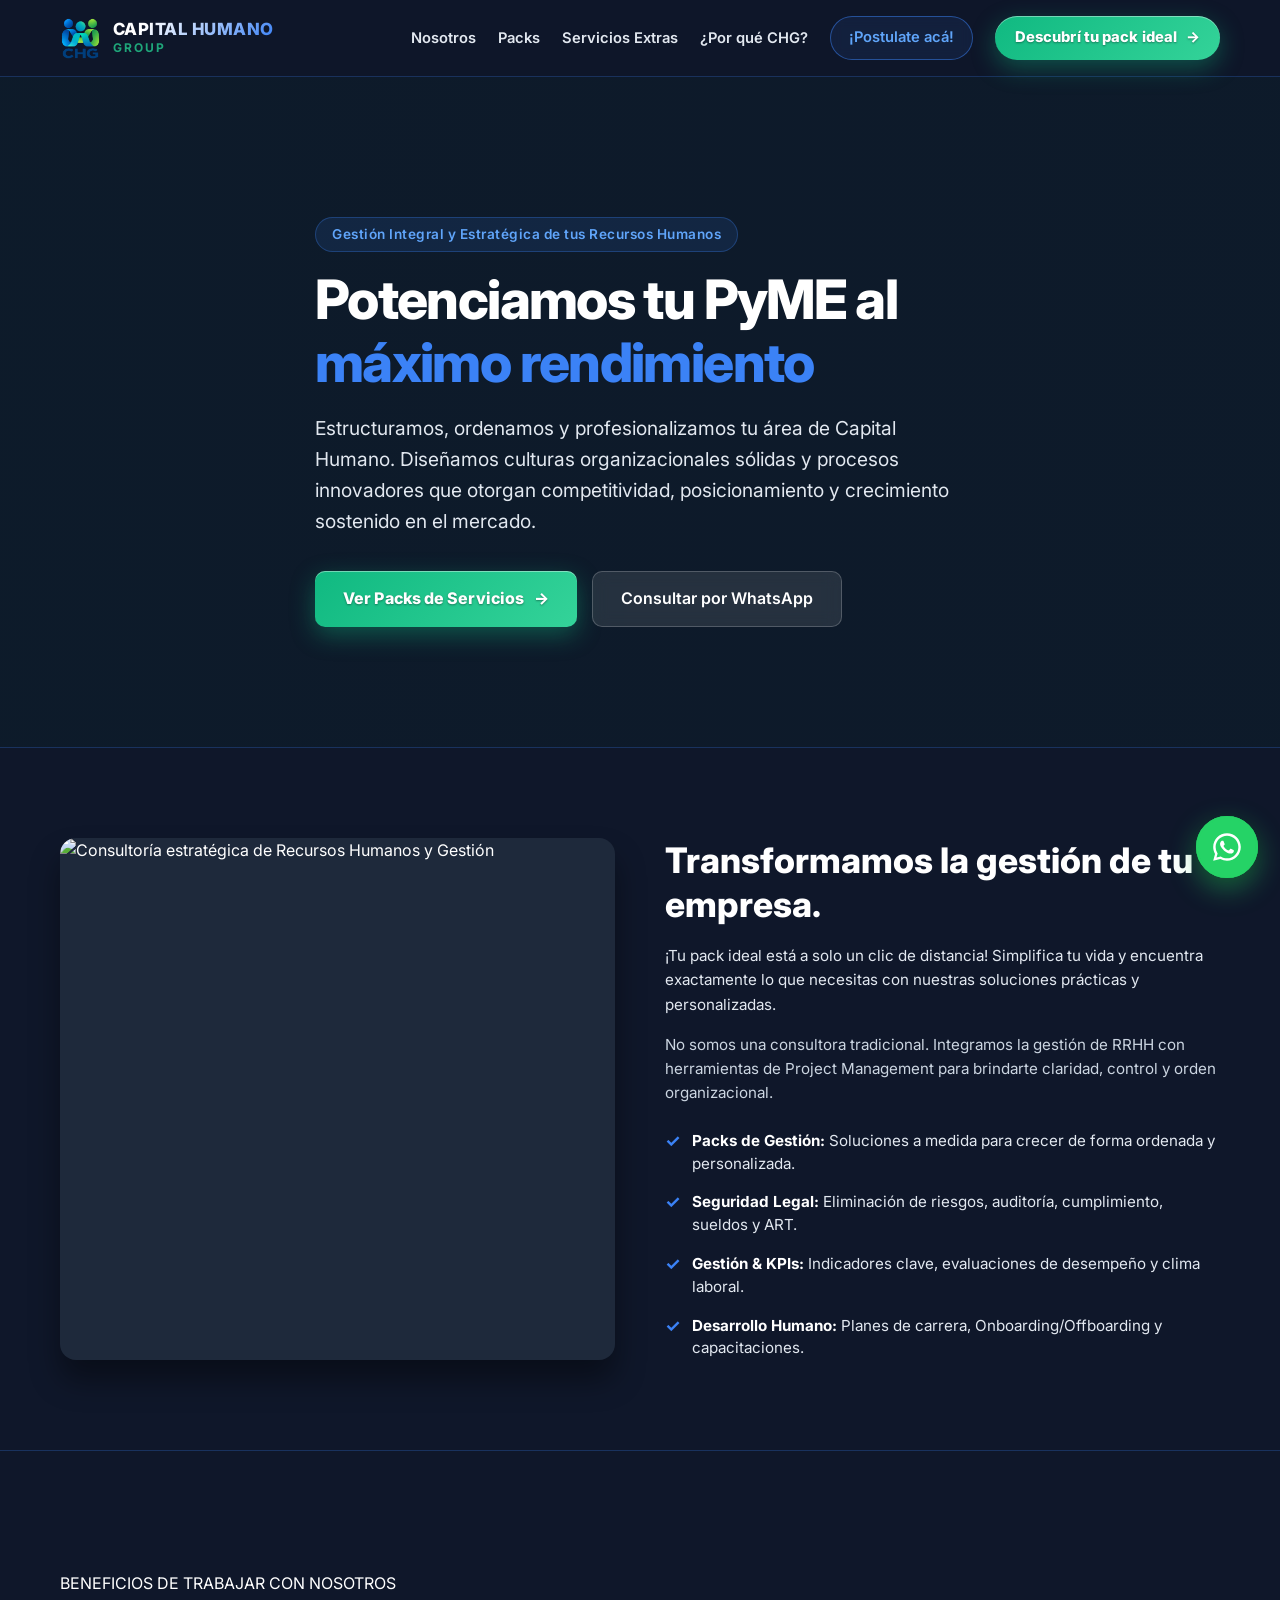
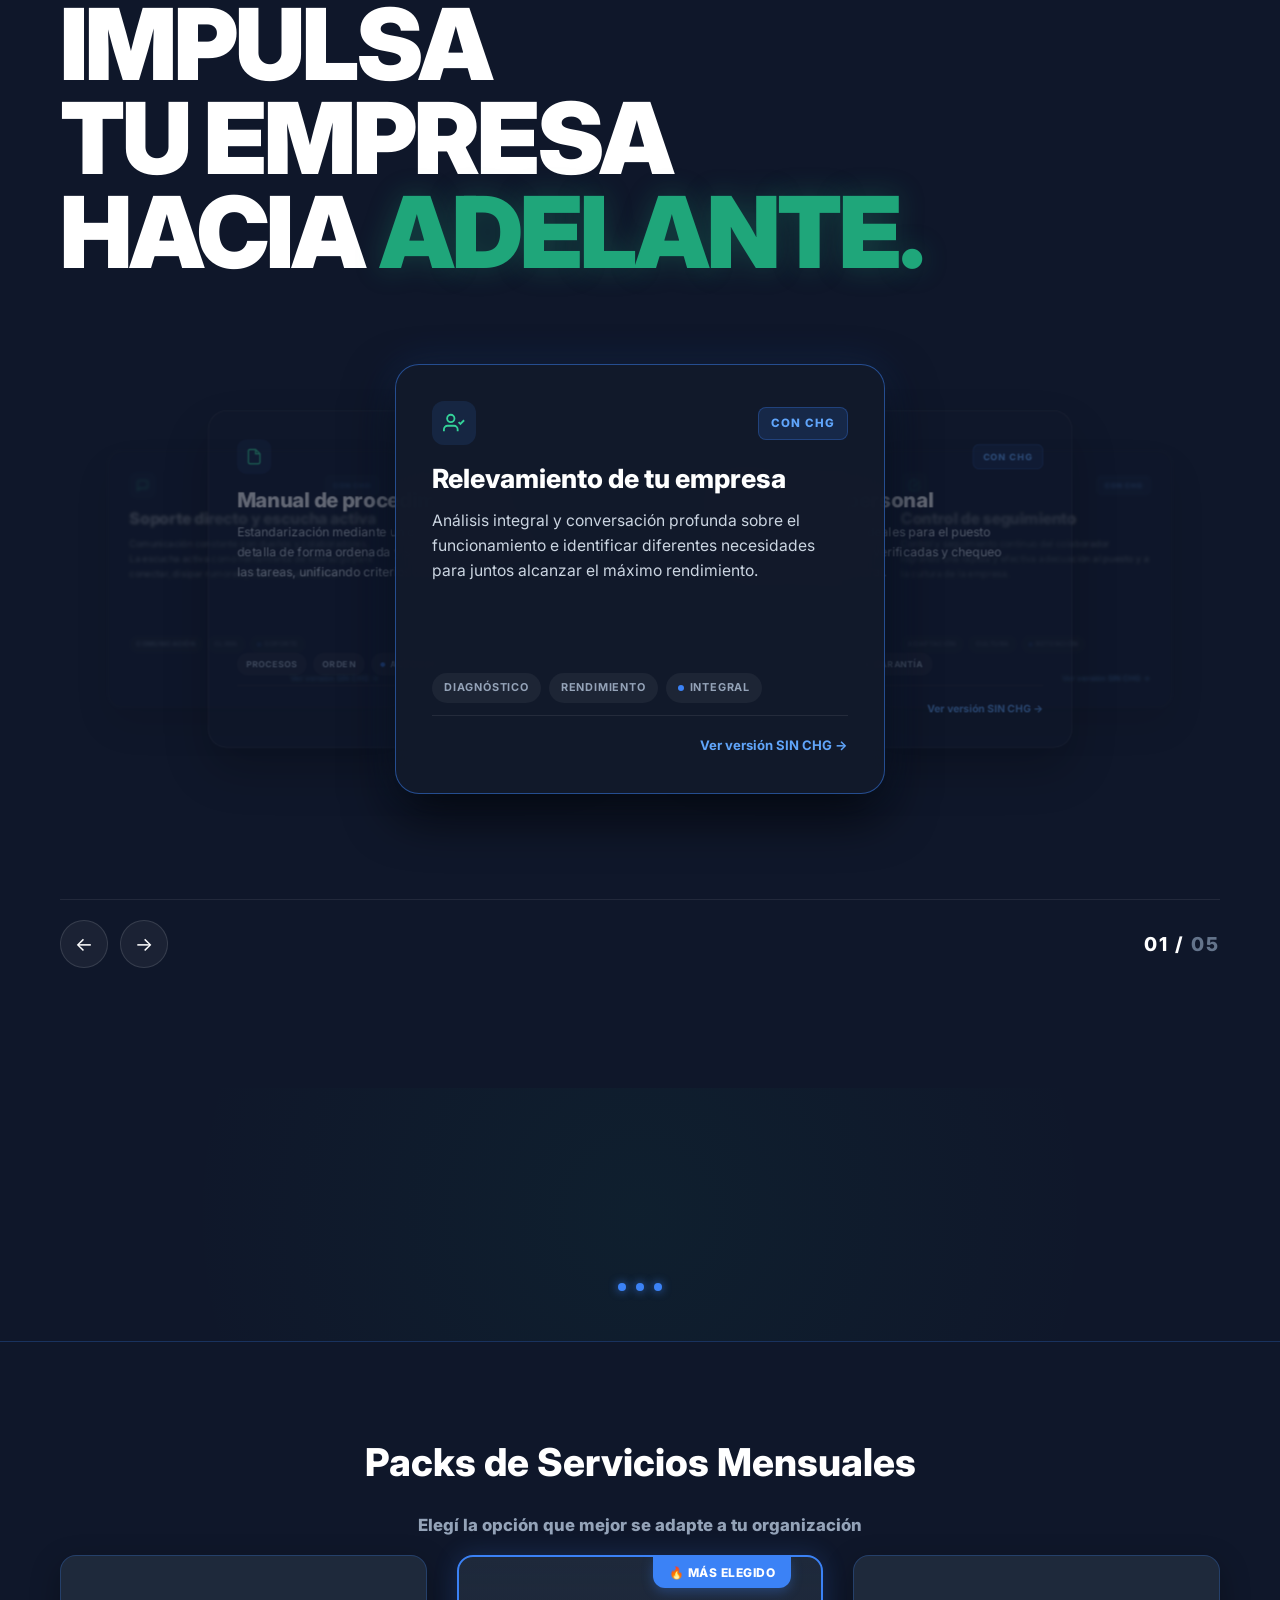
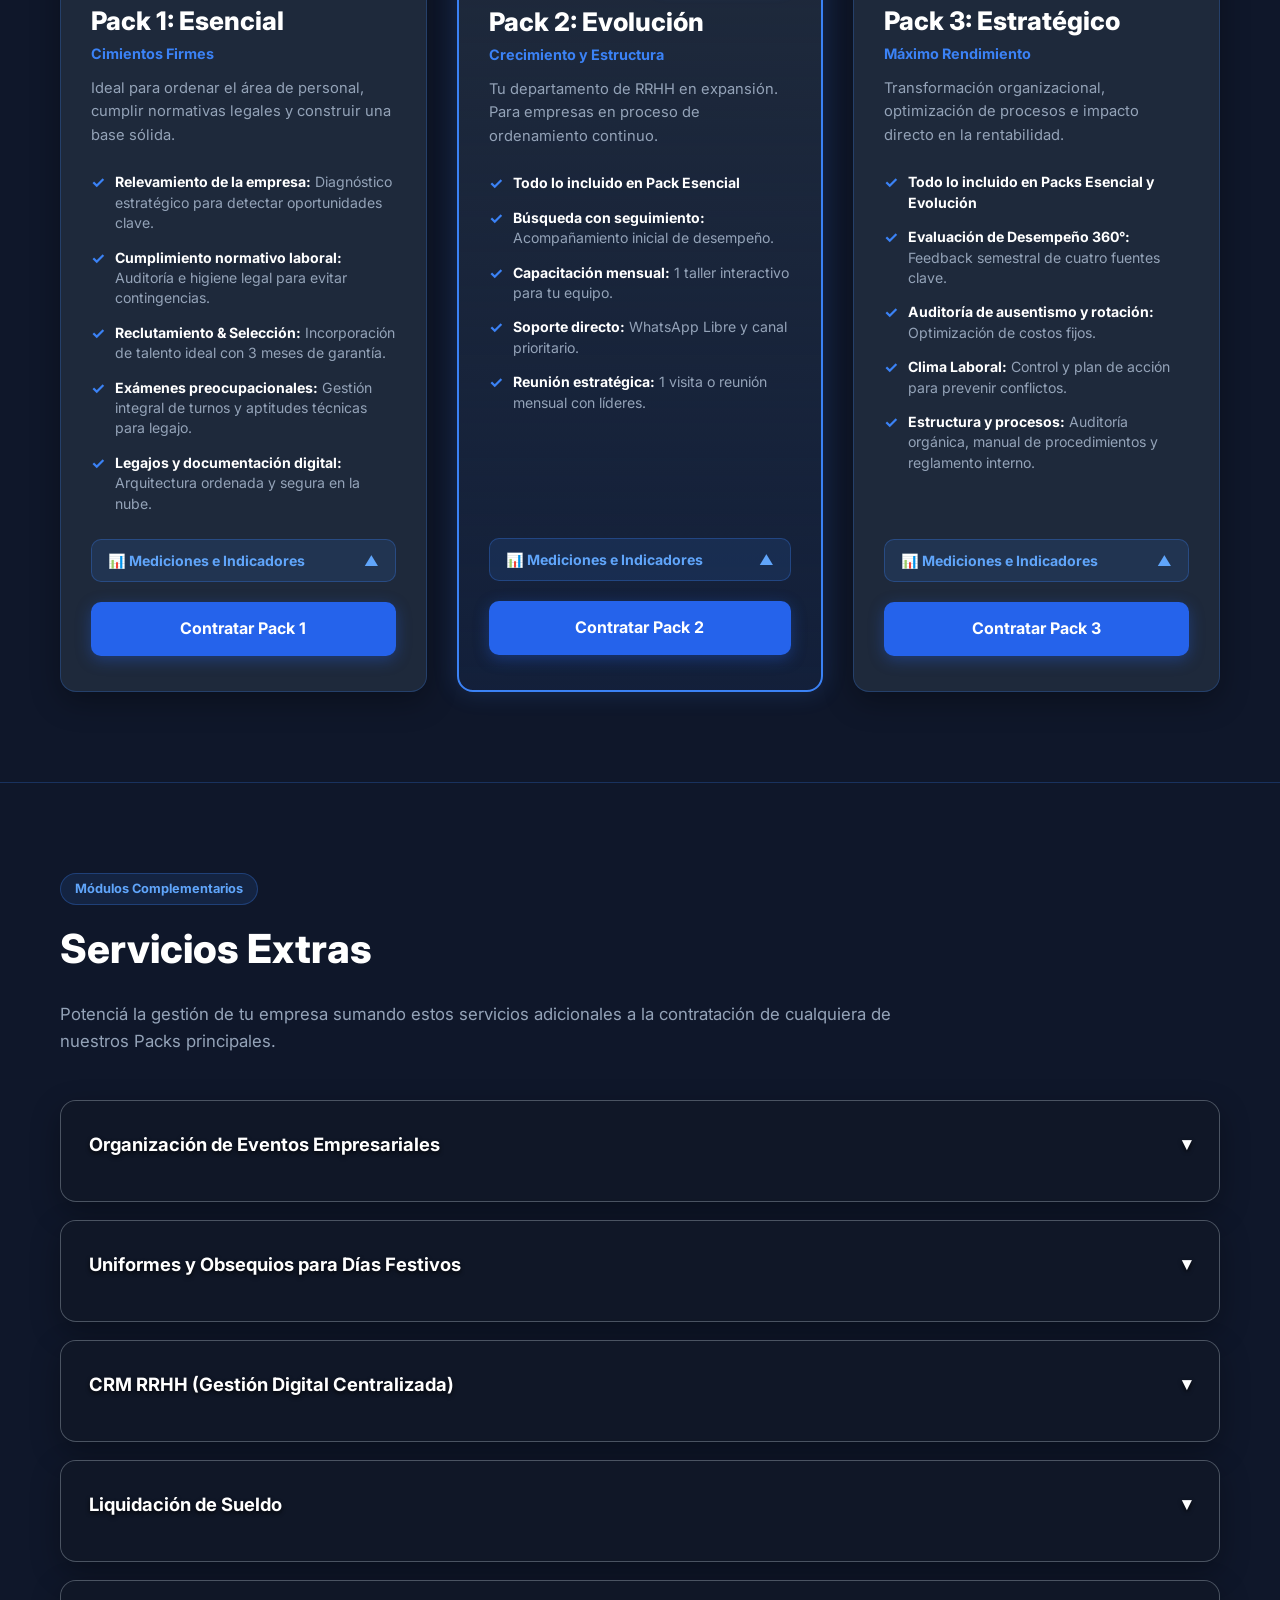
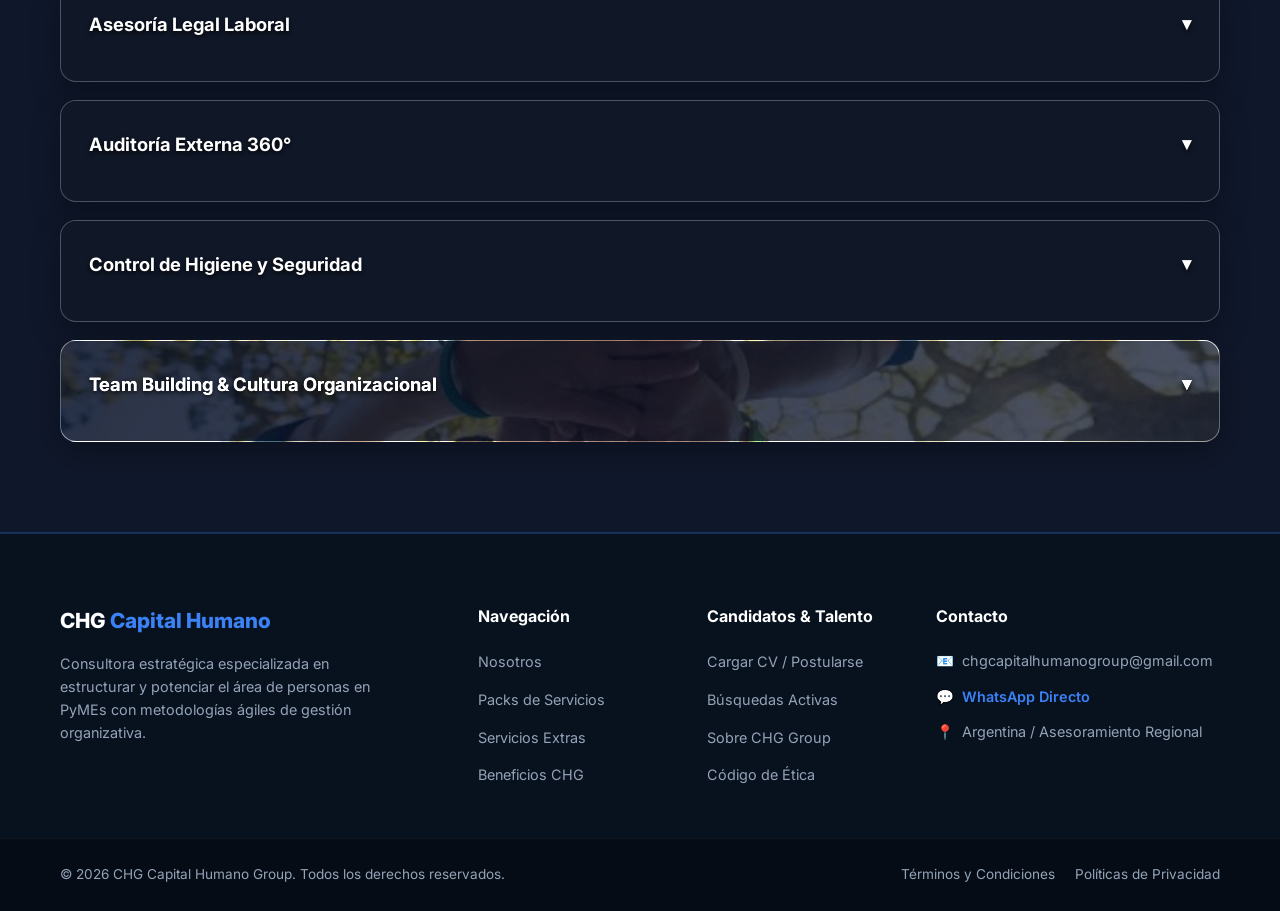
==== commit ba14d03d: "Update index.html" ====
--- a/index.html
+++ b/index.html
@@ -4,6 +4,15 @@
     <meta charset="UTF-8">
     <meta name="viewport" content="width=device-width, initial-scale=1.0">
     <title>CHG Capital Humano Group | Consultoría Estratégica en RRHH</title>
+    <!-- Google Analytics (GA4) -->
+    <script async src="https://www.googletagmanager.com/gtag/js?id=G-51VP3W7R5L"></script>
+    <script>
+        window.dataLayer = window.dataLayer || [];
+        function gtag() { dataLayer.push(arguments); }
+        gtag('js', new Date());
+        gtag('config', 'G-51VP3W7R5L');
+    </script>
+    <script src="analytics.js" defer></script>
     <link rel="stylesheet" href="styles.css">
     <link rel="icon" type="image/png" href="CHG_logo_fondo_transparente_final.png">
     <link href="https://fonts.googleapis.com/css2?family=Inter:wght@300;400;600;700;800&display=swap" rel="stylesheet">
--- a/styles.css
+++ b/styles.css
@@ -2153,3 +2153,149 @@
 @media (prefers-reduced-motion: reduce) {
     .wa-float-btn, .wa-float-btn::before, .wa-float-btn::after { animation: none !important; }
 }
+
+
+/* ==========================================================================
+   VERSIÓN CELULAR / TABLET
+   ========================================================================== */
+
+/* ----- Menú desplegable (hamburguesa) ----- */
+.nav-toggle { display: none; }
+
+@media (max-width: 1080px) {
+    .nav-toggle {
+        display: flex;
+        flex-direction: column;
+        justify-content: center;
+        gap: 5px;
+        width: 46px;
+        height: 46px;
+        padding: 0 12px;
+        border-radius: 12px;
+        border: 1px solid rgba(96, 165, 250, 0.4);
+        background: rgba(59, 130, 246, 0.12);
+        cursor: pointer;
+        flex-shrink: 0;
+        transition: background 0.3s ease, border-color 0.3s ease;
+    }
+    .nav-toggle:hover { background: rgba(59, 130, 246, 0.25); border-color: #60A5FA; }
+    .nav-toggle span {
+        display: block;
+        height: 2px;
+        border-radius: 2px;
+        background: #FFFFFF;
+        transition: transform 0.3s ease, opacity 0.25s ease;
+    }
+    .navbar.nav-open .nav-toggle span:nth-child(1) { transform: translateY(7px) rotate(45deg); }
+    .navbar.nav-open .nav-toggle span:nth-child(2) { opacity: 0; }
+    .navbar.nav-open .nav-toggle span:nth-child(3) { transform: translateY(-7px) rotate(-45deg); }
+
+    .nav-links {
+        display: flex !important;
+        position: absolute;
+        top: 100%;
+        left: 0;
+        right: 0;
+        flex-direction: column;
+        align-items: stretch;
+        gap: 6px;
+        padding: 14px 20px 24px;
+        background: rgba(15, 23, 42, 0.985);
+        border-bottom: 1px solid rgba(59, 130, 246, 0.3);
+        box-shadow: 0 28px 44px rgba(0, 0, 0, 0.5);
+        max-height: calc(100vh - 84px);
+        overflow-y: auto;
+        opacity: 0;
+        visibility: hidden;
+        transform: translateY(-12px);
+        transition: opacity 0.3s ease, transform 0.3s ease, visibility 0.3s;
+    }
+    .navbar.nav-open .nav-links { opacity: 1; visibility: visible; transform: none; }
+
+    .nav-links li { display: block !important; }
+    .nav-links a {
+        display: block !important;
+        width: 100%;
+        padding: 15px 18px;
+        border-radius: 12px;
+        font-size: 1.02rem;
+        text-align: left;
+    }
+    .nav-links a:hover { transform: none; }
+    .nav-links li > a:not(.btn-nav):not(.btn-nav-outline) { background: rgba(255, 255, 255, 0.04); }
+    .nav-links a.btn-nav,
+    .nav-links a.btn-nav-outline {
+        text-align: center;
+        padding: 15px 18px;
+        margin-top: 4px;
+    }
+}
+
+/* ----- Sección "Nosotros": foto arriba y texto abajo ----- */
+@media (max-width: 900px) {
+    .about-section { padding: 60px 0; }
+    .about-grid { grid-template-columns: 1fr; gap: 30px; }
+    .about-image-wrapper { min-height: 0; height: 320px; }
+}
+@media (max-width: 480px) {
+    .about-image-wrapper { height: 250px; border-radius: 14px; }
+}
+
+/* ----- Packs: carrusel deslizable ----- */
+.packs-nav { display: none; }
+
+@media (max-width: 992px) {
+    .packs-grid {
+        display: flex;
+        position: relative;
+        gap: 16px;
+        overflow-x: auto;
+        overflow-y: hidden;
+        scroll-snap-type: x mandatory;
+        scroll-padding: 0 20px;
+        -webkit-overflow-scrolling: touch;
+        scrollbar-width: none;
+        padding: 26px 20px 20px;
+        margin: 0 -20px;
+        align-items: stretch;
+    }
+    .packs-grid::-webkit-scrollbar { display: none; }
+    .packs-grid .pack-card {
+        flex: 0 0 min(86%, 440px);
+        scroll-snap-align: center;
+        scroll-snap-stop: always;
+    }
+    .packs-nav {
+        display: flex;
+        align-items: center;
+        justify-content: center;
+        gap: 18px;
+        margin-top: 8px;
+    }
+    .packs-dots { display: flex; gap: 10px; }
+    .packs-dot {
+        width: 10px;
+        height: 10px;
+        padding: 0;
+        border-radius: 50%;
+        border: none;
+        background: rgba(148, 163, 184, 0.45);
+        cursor: pointer;
+        transition: width 0.3s ease, background 0.3s ease;
+    }
+    .packs-dot.active { width: 28px; border-radius: 6px; background: #34D399; }
+    .packs-arrow {
+        width: 44px;
+        height: 44px;
+        border-radius: 50%;
+        border: 1px solid rgba(96, 165, 250, 0.45);
+        background: rgba(59, 130, 246, 0.12);
+        color: #FFFFFF;
+        font-size: 1.6rem;
+        line-height: 1;
+        cursor: pointer;
+        transition: background 0.25s ease, opacity 0.25s ease, transform 0.25s ease;
+    }
+    .packs-arrow:hover:not(:disabled) { background: rgba(59, 130, 246, 0.3); transform: scale(1.08); }
+    .packs-arrow:disabled { opacity: 0.3; cursor: default; }
+}
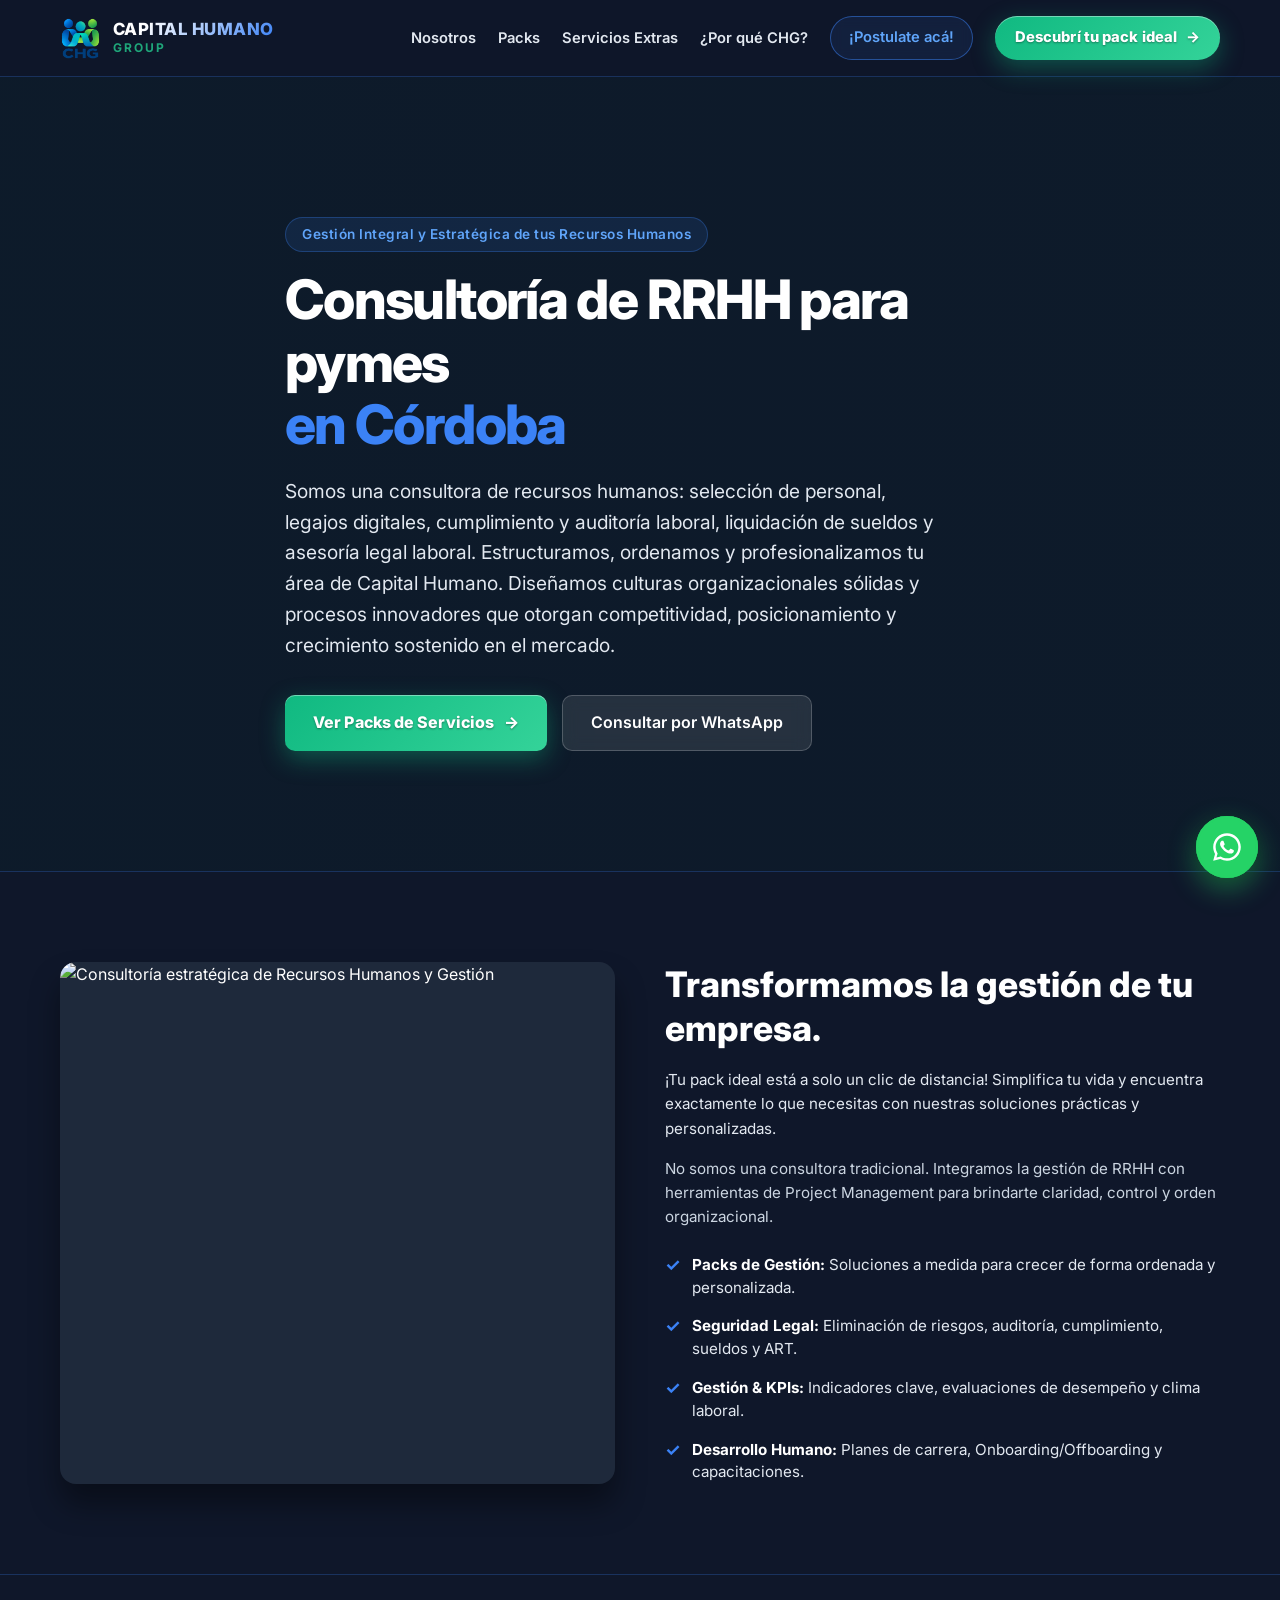
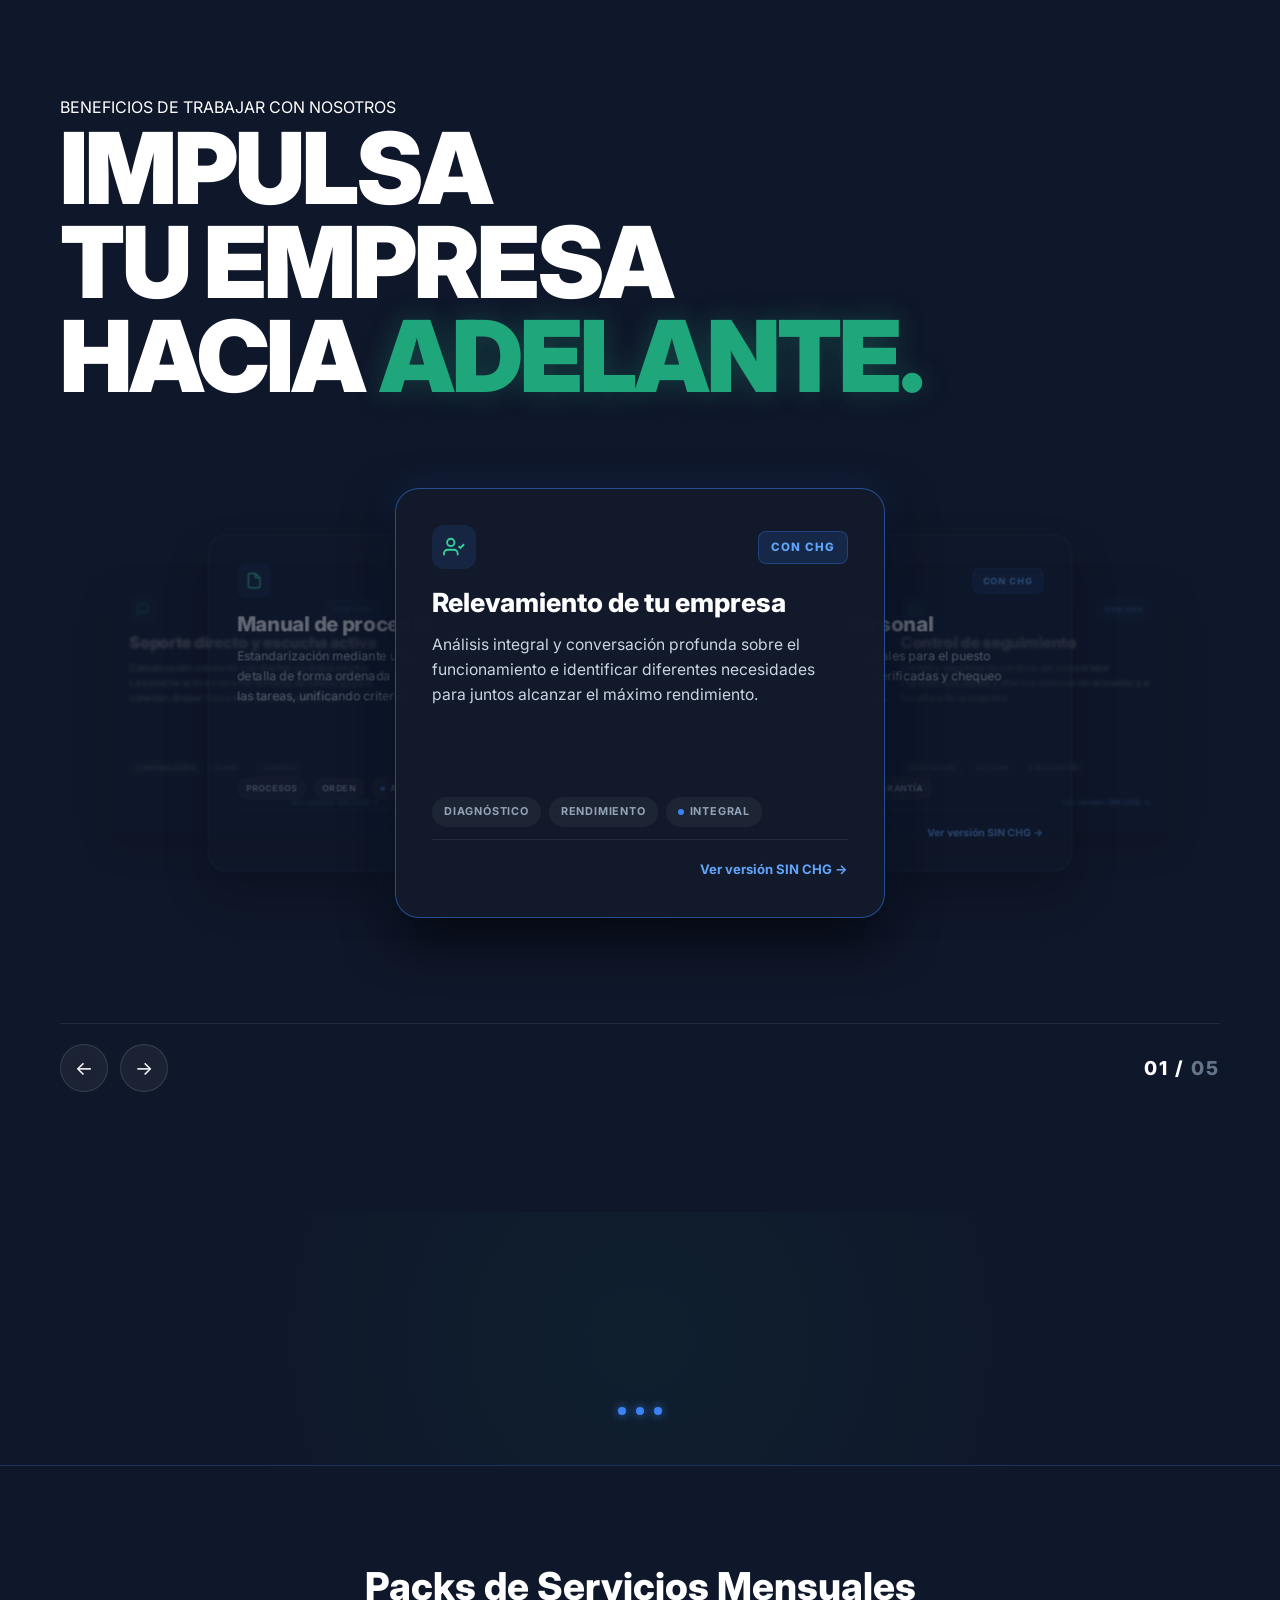
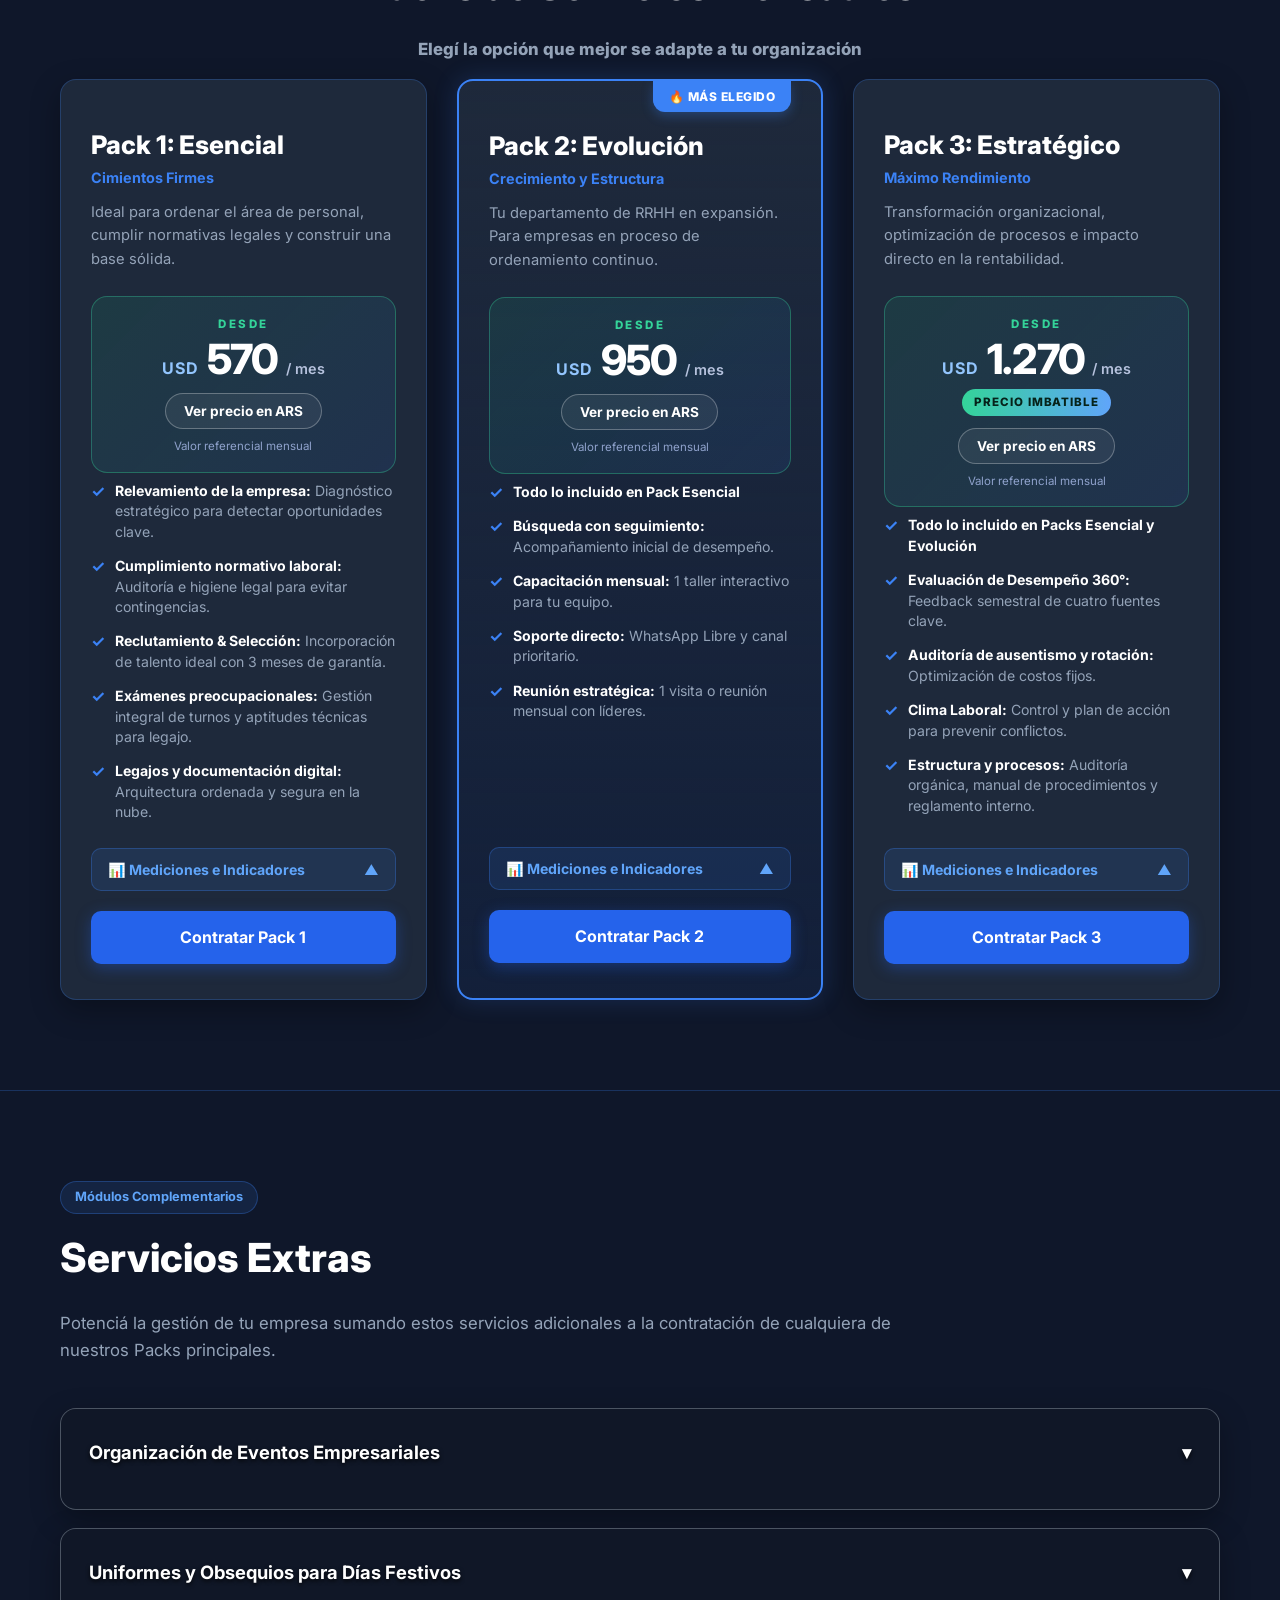
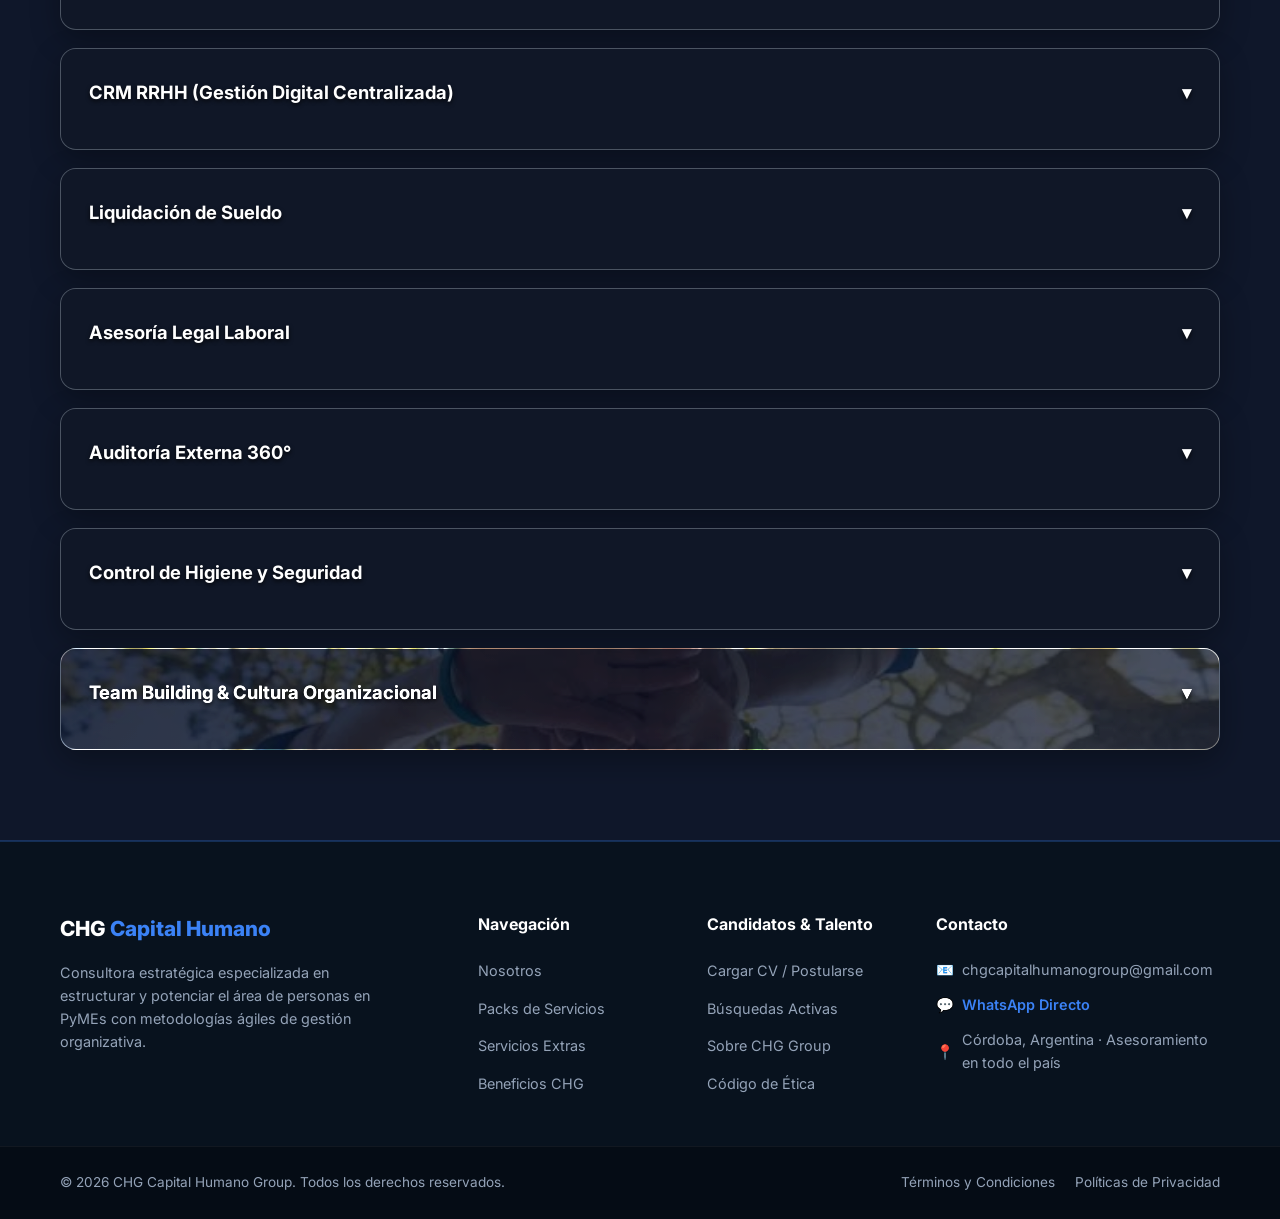
==== commit 9c69ed8a: "Update index.html" ====
--- a/index.html
+++ b/index.html
@@ -3,7 +3,19 @@
 <head>
     <meta charset="UTF-8">
     <meta name="viewport" content="width=device-width, initial-scale=1.0">
-    <title>CHG Capital Humano Group | Consultoría Estratégica en RRHH</title>
+    <title>Capital Humano Group | Consultoría de RRHH para pymes en Córdoba</title>
+    <meta name="description" content="Consultora de RRHH en Córdoba para pymes: selección de personal, legajos digitales, auditoría laboral, liquidación de sueldos y asesoría legal laboral. Packs mensuales desde USD 570.">
+    <link rel="canonical" href="https://capitalhumanogroup.vercel.app/">
+    <meta name="robots" content="index, follow, max-image-preview:large">
+    <meta name="theme-color" content="#0F172A">
+    <meta property="og:site_name" content="Capital Humano Group">
+    <meta property="og:type" content="website">
+    <meta property="og:locale" content="es_AR">
+    <meta property="og:url" content="https://capitalhumanogroup.vercel.app/">
+    <meta property="og:title" content="Capital Humano Group | Consultoría de RRHH para pymes en Córdoba">
+    <meta property="og:description" content="Mové tu empresa hacia adelante. Selección de personal, legajos, auditoría laboral y más, con packs mensuales para pymes.">
+    <meta property="og:image" content="https://capitalhumanogroup.vercel.app/CHG_logo_fondo_transparente_final.png">
+    <meta name="twitter:card" content="summary">
     <!-- Google Analytics (GA4) -->
     <script async src="https://www.googletagmanager.com/gtag/js?id=G-51VP3W7R5L"></script>
     <script>
@@ -14,10 +26,13 @@
     </script>
     <script src="analytics.js" defer></script>
     <link rel="stylesheet" href="styles.css">
-    <link rel="icon" type="image/png" href="CHG_logo_fondo_transparente_final.png">
     <link href="https://fonts.googleapis.com/css2?family=Inter:wght@300;400;600;700;800&display=swap" rel="stylesheet">
     <link rel="icon" type="image/png" href="CHG_logo_fondo_transparente_final.png?v=2">
+    <link rel="apple-touch-icon" href="CHG_logo_fondo_transparente_final.png?v=2">
     <link rel="shortcut icon" type="image/png" href="CHG_logo_fondo_transparente_final.png?v=2">
+    <script type="application/ld+json">
+    {"@context": "https://schema.org", "@graph": [{"@type": "WebSite", "@id": "https://capitalhumanogroup.vercel.app/#website", "name": "Capital Humano Group", "alternateName": ["CHG", "CHG Capital Humano Group"], "url": "https://capitalhumanogroup.vercel.app/", "inLanguage": "es-AR"}, {"@type": "ProfessionalService", "@id": "https://capitalhumanogroup.vercel.app/#org", "name": "Capital Humano Group", "alternateName": "CHG", "description": "Consultora de recursos humanos para pymes en Córdoba: selección de personal, legajos digitales, auditoría y cumplimiento laboral, liquidación de sueldos, asesoría legal laboral, higiene y seguridad y team building.", "url": "https://capitalhumanogroup.vercel.app/", "logo": "https://capitalhumanogroup.vercel.app/CHG_logo_fondo_transparente_final.png", "image": "https://capitalhumanogroup.vercel.app/CHG_logo_fondo_transparente_final.png", "telephone": "+5493512153619", "email": "chgcapitalhumanogroup@gmail.com", "sameAs": ["https://www.instagram.com/chgcapitalhumano"], "address": {"@type": "PostalAddress", "addressLocality": "Córdoba", "addressRegion": "Córdoba", "addressCountry": "AR"}, "areaServed": [{"@type": "City", "name": "Córdoba"}, {"@type": "Country", "name": "Argentina"}], "knowsAbout": ["Consultoría de recursos humanos", "Selección de personal", "Reclutamiento", "Legajos de personal", "Liquidación de sueldos", "Auditoría laboral", "Asesoría legal laboral", "Higiene y seguridad laboral", "Team building"], "hasOfferCatalog": {"@type": "OfferCatalog", "name": "Packs de servicios mensuales de RRHH", "itemListElement": [{"@type": "Offer", "name": "Pack 1: Esencial", "description": "Relevamiento, cumplimiento normativo laboral, reclutamiento y selección, exámenes preocupacionales y legajos digitales.", "priceCurrency": "USD", "priceSpecification": {"@type": "PriceSpecification", "minPrice": 570, "priceCurrency": "USD", "unitText": "MONTH"}, "url": "https://capitalhumanogroup.vercel.app/#packs", "availability": "https://schema.org/InStock"}, {"@type": "Offer", "name": "Pack 2: Evolución", "description": "Todo lo incluido en Pack Esencial, para empresas en proceso de ordenamiento continuo.", "priceCurrency": "USD", "priceSpecification": {"@type": "PriceSpecification", "minPrice": 950, "priceCurrency": "USD", "unitText": "MONTH"}, "url": "https://capitalhumanogroup.vercel.app/#packs", "availability": "https://schema.org/InStock"}, {"@type": "Offer", "name": "Pack 3: Estratégico", "description": "Transformación organizacional, optimización de procesos e impacto en la rentabilidad.", "priceCurrency": "USD", "priceSpecification": {"@type": "PriceSpecification", "minPrice": 1270, "priceCurrency": "USD", "unitText": "MONTH"}, "url": "https://capitalhumanogroup.vercel.app/#packs", "availability": "https://schema.org/InStock"}]}}]}
+    </script>
     <style>
     
         /* ==========================================
@@ -307,6 +322,22 @@
                 grid-template-columns: 1fr;
             }
         }
+    
+        /* ==========================================
+           PRECIOS DE LOS PACKS (USD / ARS)
+           ========================================== */
+        .pack-price { margin: 18px 0 8px; padding: 18px 18px 16px; border-radius: 16px; text-align: center; background: linear-gradient(135deg, rgba(31,166,122,0.14), rgba(59,130,246,0.10)); border: 1px solid rgba(52,211,153,0.35); position: relative; }
+        .pp-from { display: block; font-size: 0.72rem; font-weight: 800; letter-spacing: 0.22em; text-transform: uppercase; color: #34D399; margin-bottom: 4px; }
+        .pp-row { display: flex; align-items: baseline; justify-content: center; gap: 8px; flex-wrap: wrap; }
+        .pp-cur { font-size: 1rem; font-weight: 700; color: #93C5FD; letter-spacing: 0.06em; }
+        .pp-amt { font-size: 2.6rem; font-weight: 800; letter-spacing: -0.03em; line-height: 1.05; color: #FFFFFF; transition: opacity .2s ease, transform .2s ease; }
+        .pp-amt.swap { opacity: 0; transform: translateY(6px); }
+        .pp-per { font-size: 0.9rem; font-weight: 600; color: #B6C2DD; }
+        .pp-tag { display: inline-block; margin-top: 8px; padding: 4px 12px; border-radius: 999px; font-size: 0.72rem; font-weight: 800; letter-spacing: 0.08em; text-transform: uppercase; color: #06231A; background: linear-gradient(90deg, #34D399, #60A5FA); }
+        .pp-toggle { display: inline-flex; align-items: center; gap: 8px; margin-top: 12px; padding: 9px 18px; border-radius: 999px; font-family: inherit; font-size: 0.85rem; font-weight: 700; color: #FFFFFF; background: rgba(255,255,255,0.06); border: 1px solid rgba(255,255,255,0.28); cursor: pointer; transition: background .25s ease, border-color .25s ease, transform .25s ease; }
+        .pp-toggle:hover { background: rgba(31,166,122,0.25); border-color: #34D399; transform: translateY(-2px); }
+        .pp-toggle:focus-visible { outline: 2px solid #60A5FA; outline-offset: 2px; }
+        .pp-note { display: block; margin-top: 8px; font-size: 0.72rem; color: #8FA2CC; }
     </style>
 </head>
 <body>
@@ -347,8 +378,8 @@
 
         <div class="container hero-content">
             <span class="hero-badge">Gestión Integral y Estratégica de tus Recursos Humanos</span>
-            <h1>Potenciamos tu PyME al <br><span>máximo rendimiento</span></h1>
-            <p>Estructuramos, ordenamos y profesionalizamos tu área de Capital Humano. Diseñamos culturas organizacionales sólidas y procesos innovadores que otorgan competitividad, posicionamiento y crecimiento sostenido en el mercado.</p>
+            <h1>Consultoría de RRHH para pymes <br><span>en Córdoba</span></h1>
+            <p>Somos una consultora de recursos humanos: selección de personal, legajos digitales, cumplimiento y auditoría laboral, liquidación de sueldos y asesoría legal laboral. Estructuramos, ordenamos y profesionalizamos tu área de Capital Humano. Diseñamos culturas organizacionales sólidas y procesos innovadores que otorgan competitividad, posicionamiento y crecimiento sostenido en el mercado.</p>
             <div class="hero-btns">
                 <a href="#packs" class="btn-primary">Ver Packs de Servicios</a>
                 <a href="https://wa.me/5493512153619?text=Hola!%20Quisiera%20recibir%20asesoramiento%20sobre%20los%20servicios%20de%20CHG" target="_blank" class="btn-secondary">Consultar por WhatsApp</a>
@@ -781,6 +812,13 @@
                         <h3>Pack 1: Esencial</h3>
                         <p class="pack-tagline">Cimientos Firmes</p>
                         <p class="pack-desc">Ideal para ordenar el área de personal, cumplir normativas legales y construir una base sólida.</p>
+                        <div class="pack-price" data-usd="570" data-ars="900.000">
+                            <span class="pp-from">Desde</span>
+                            <div class="pp-row"><span class="pp-cur">USD</span><span class="pp-amt">570</span><span class="pp-per">/ mes</span></div>
+                            
+                            <div><button type="button" class="pp-toggle" aria-pressed="false">Ver precio en ARS</button></div>
+                            <span class="pp-note">Valor referencial mensual</span>
+                        </div>
                     </div>
                   <ul class="pack-features">
                       <li>
@@ -836,6 +874,13 @@
                         <h3>Pack 2: Evolución</h3>
                         <p class="pack-tagline">Crecimiento y Estructura</p>
                         <p class="pack-desc">Tu departamento de RRHH en expansión. Para empresas en proceso de ordenamiento continuo.</p>
+                        <div class="pack-price" data-usd="950" data-ars="1.500.000">
+                            <span class="pp-from">Desde</span>
+                            <div class="pp-row"><span class="pp-cur">USD</span><span class="pp-amt">950</span><span class="pp-per">/ mes</span></div>
+                            
+                            <div><button type="button" class="pp-toggle" aria-pressed="false">Ver precio en ARS</button></div>
+                            <span class="pp-note">Valor referencial mensual</span>
+                        </div>
                     </div>
                    <ul class="pack-features">
                     <li>
@@ -895,6 +940,13 @@
                         <h3>Pack 3: Estratégico</h3>
                         <p class="pack-tagline">Máximo Rendimiento</p>
                         <p class="pack-desc">Transformación organizacional, optimización de procesos e impacto directo en la rentabilidad.</p>
+                        <div class="pack-price" data-usd="1.270" data-ars="2.000.000">
+                            <span class="pp-from">Desde</span>
+                            <div class="pp-row"><span class="pp-cur">USD</span><span class="pp-amt">1.270</span><span class="pp-per">/ mes</span></div>
+                            <span class="pp-tag">Precio imbatible</span>
+                            <div><button type="button" class="pp-toggle" aria-pressed="false">Ver precio en ARS</button></div>
+                            <span class="pp-note">Valor referencial mensual</span>
+                        </div>
                     </div>
                     <ul class="pack-features">
                         <li>
@@ -1357,8 +1409,8 @@
                 <h4 class="footer-heading">Candidatos & Talento</h4>
                 <ul class="footer-links">
                     <li><a href="postulate.html">Cargar CV / Postularse</a></li>
-                    <li><a href="#">Búsquedas Activas</a></li>
-                    <li><a href="#">Sobre CHG Group</a></li>
+                    <li><a href="postulate.html#busquedas">Búsquedas Activas</a></li>
+                    <li><a href="#nosotros">Sobre CHG Group</a></li>
                     <li><a href="codigo-de-etica.html">Código de Ética</a></li>
                 </ul>
             </div>
@@ -1369,7 +1421,7 @@
                 <ul class="footer-contact">
                     <li>📧 <span>chgcapitalhumanogroup@gmail.com</span></li>
                     <li>💬 <a href="https://wa.me/5493512153619?text=Hola!%20Quisiera%20recibir%20información" target="_blank">WhatsApp Directo</a></li>
-                    <li>📍 <span>Argentina / Asesoramiento Regional</span></li>
+                    <li>📍 <span>Córdoba, Argentina · Asesoramiento en todo el país</span></li>
                 </ul>
             </div>
         </div>
@@ -1782,5 +1834,29 @@
         update();
     })();
     </script>
+    <script>
+    // Precios de los packs: alterna USD <-> ARS en las 3 tarjetas a la vez
+    (function () {
+        var prices = document.querySelectorAll('.pack-price');
+        if (!prices.length) return;
+        var ars = false;
+        function render() {
+            prices.forEach(function (p) {
+                var amt = p.querySelector('.pp-amt'), cur = p.querySelector('.pp-cur'), btn = p.querySelector('.pp-toggle');
+                amt.classList.add('swap');
+                setTimeout(function () {
+                    amt.textContent = ars ? '$' + p.getAttribute('data-ars') : p.getAttribute('data-usd');
+                    cur.textContent = ars ? 'ARS' : 'USD';
+                    amt.classList.remove('swap');
+                }, 180);
+                btn.textContent = ars ? 'Ver precio en USD' : 'Ver precio en ARS';
+                btn.setAttribute('aria-pressed', ars ? 'true' : 'false');
+            });
+        }
+        prices.forEach(function (p) {
+            p.querySelector('.pp-toggle').addEventListener('click', function (e) { e.stopPropagation(); ars = !ars; render(); });
+        });
+    })();
+    </script>
 </body>
 </html>
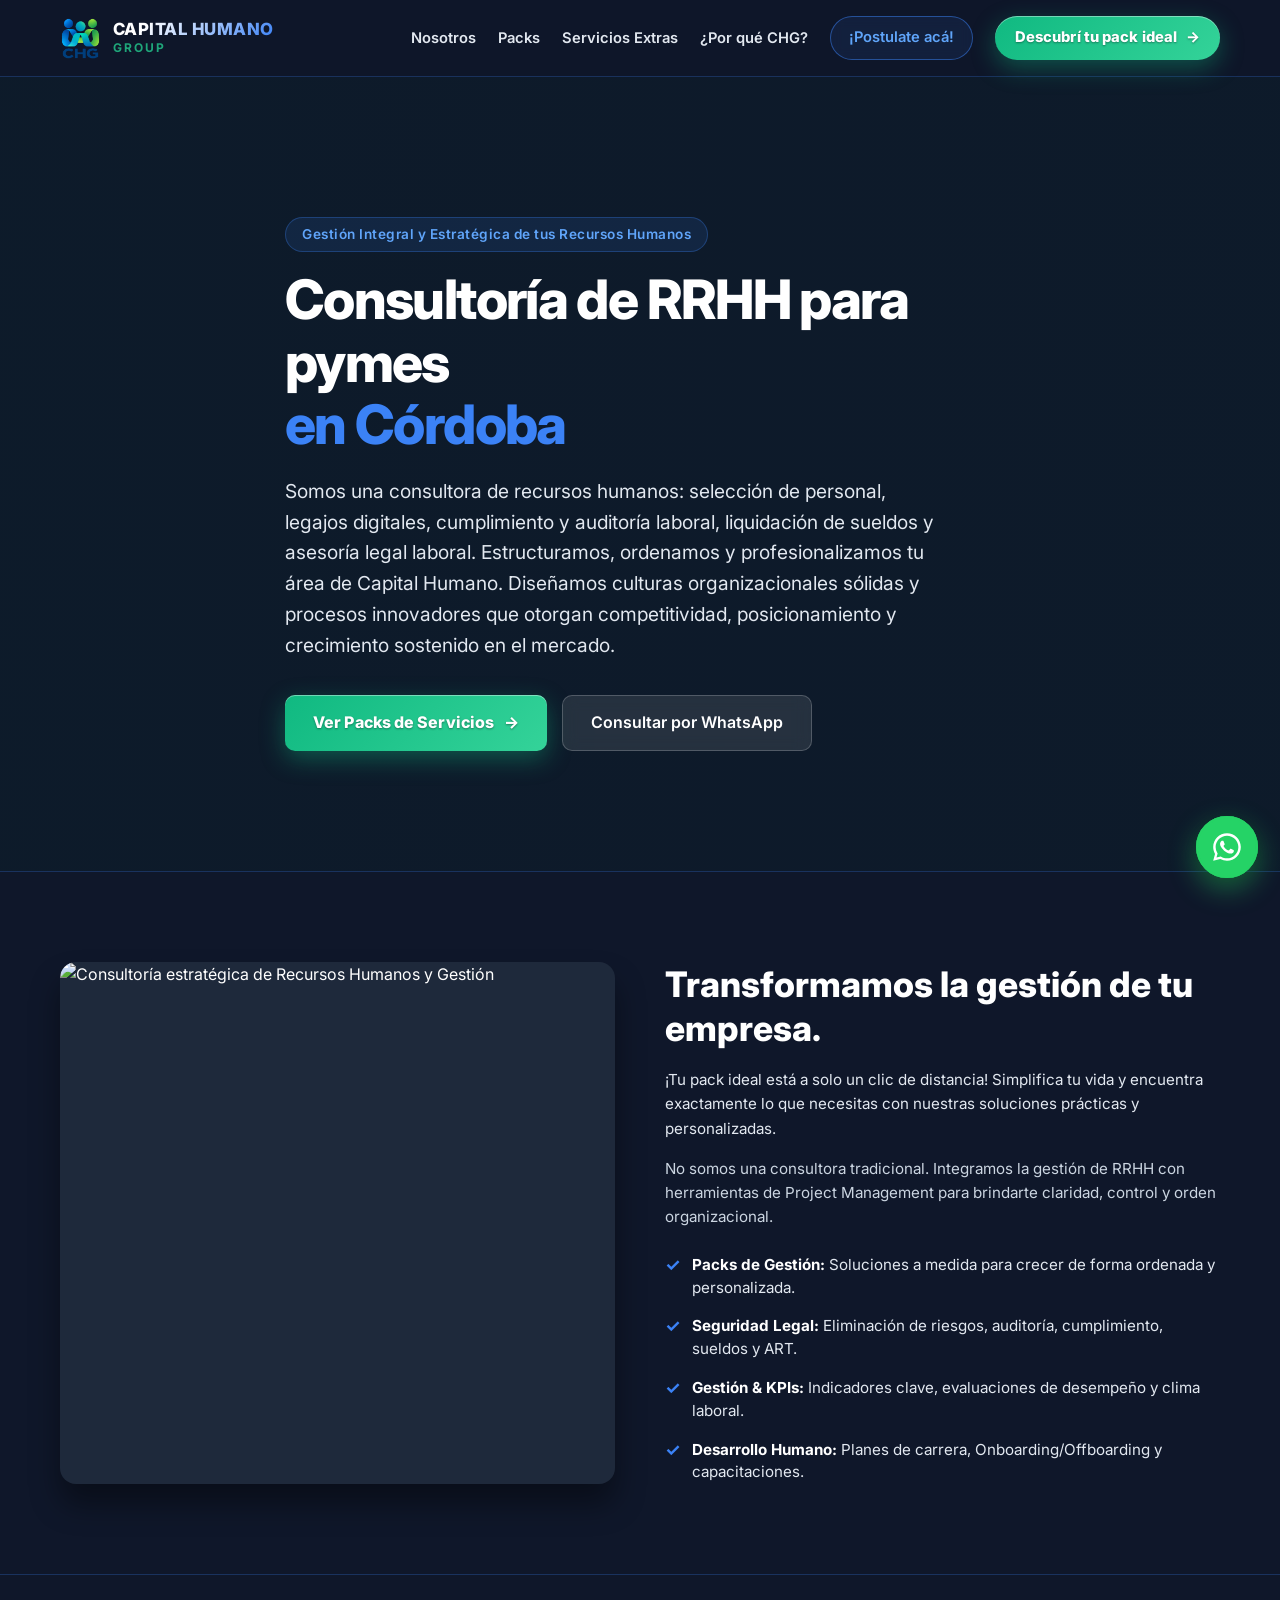
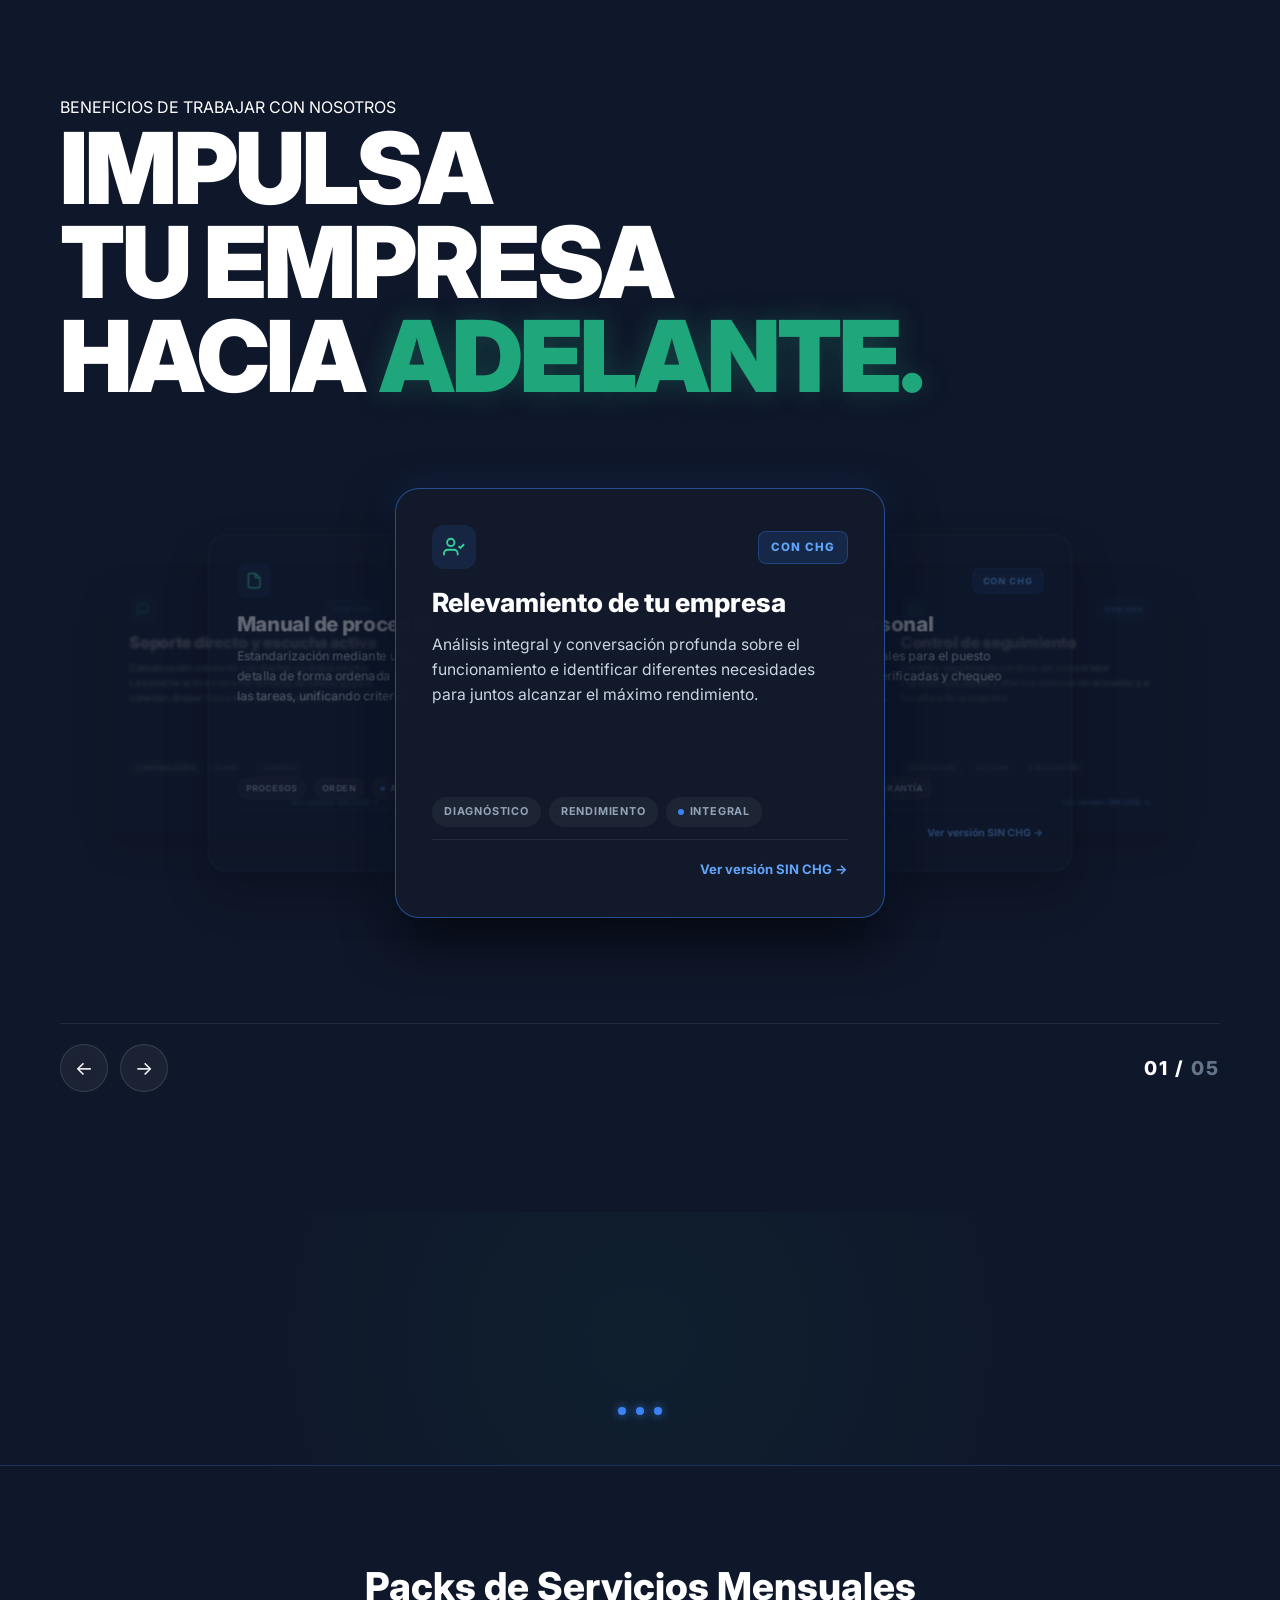
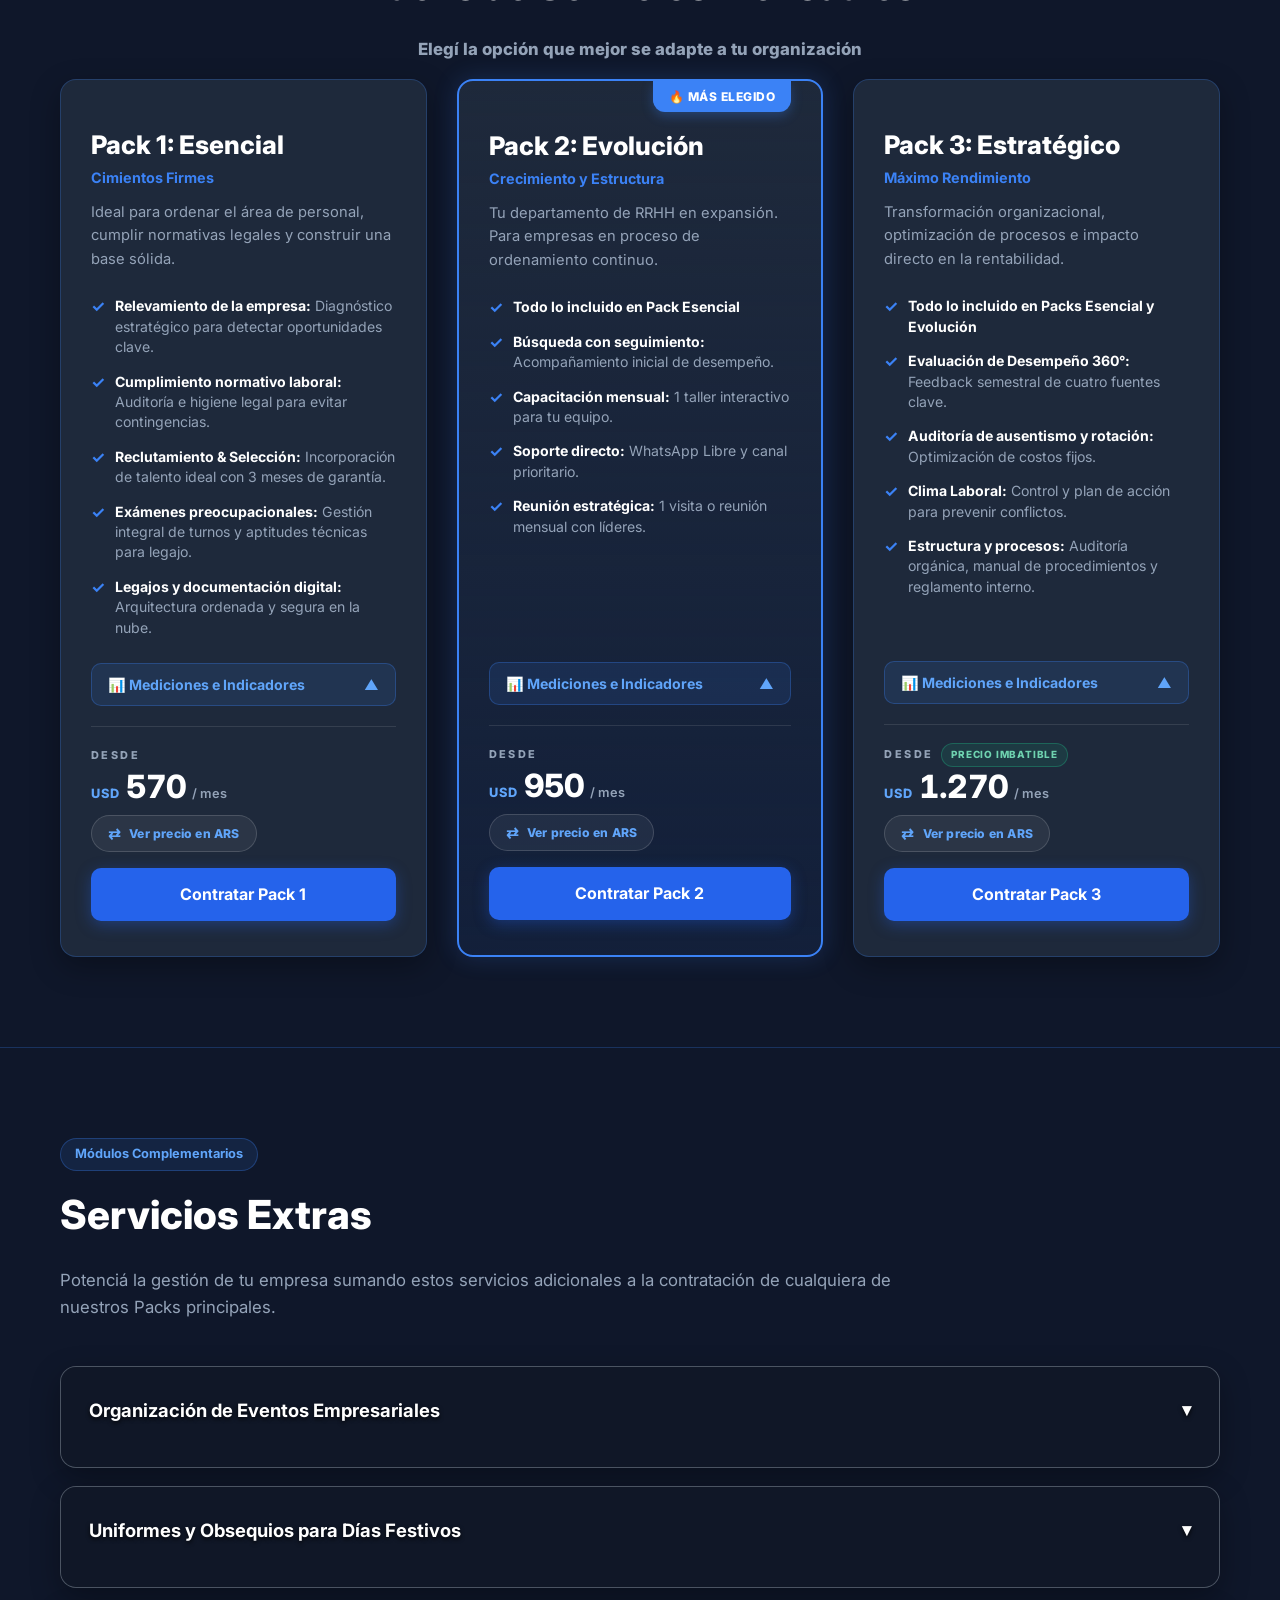
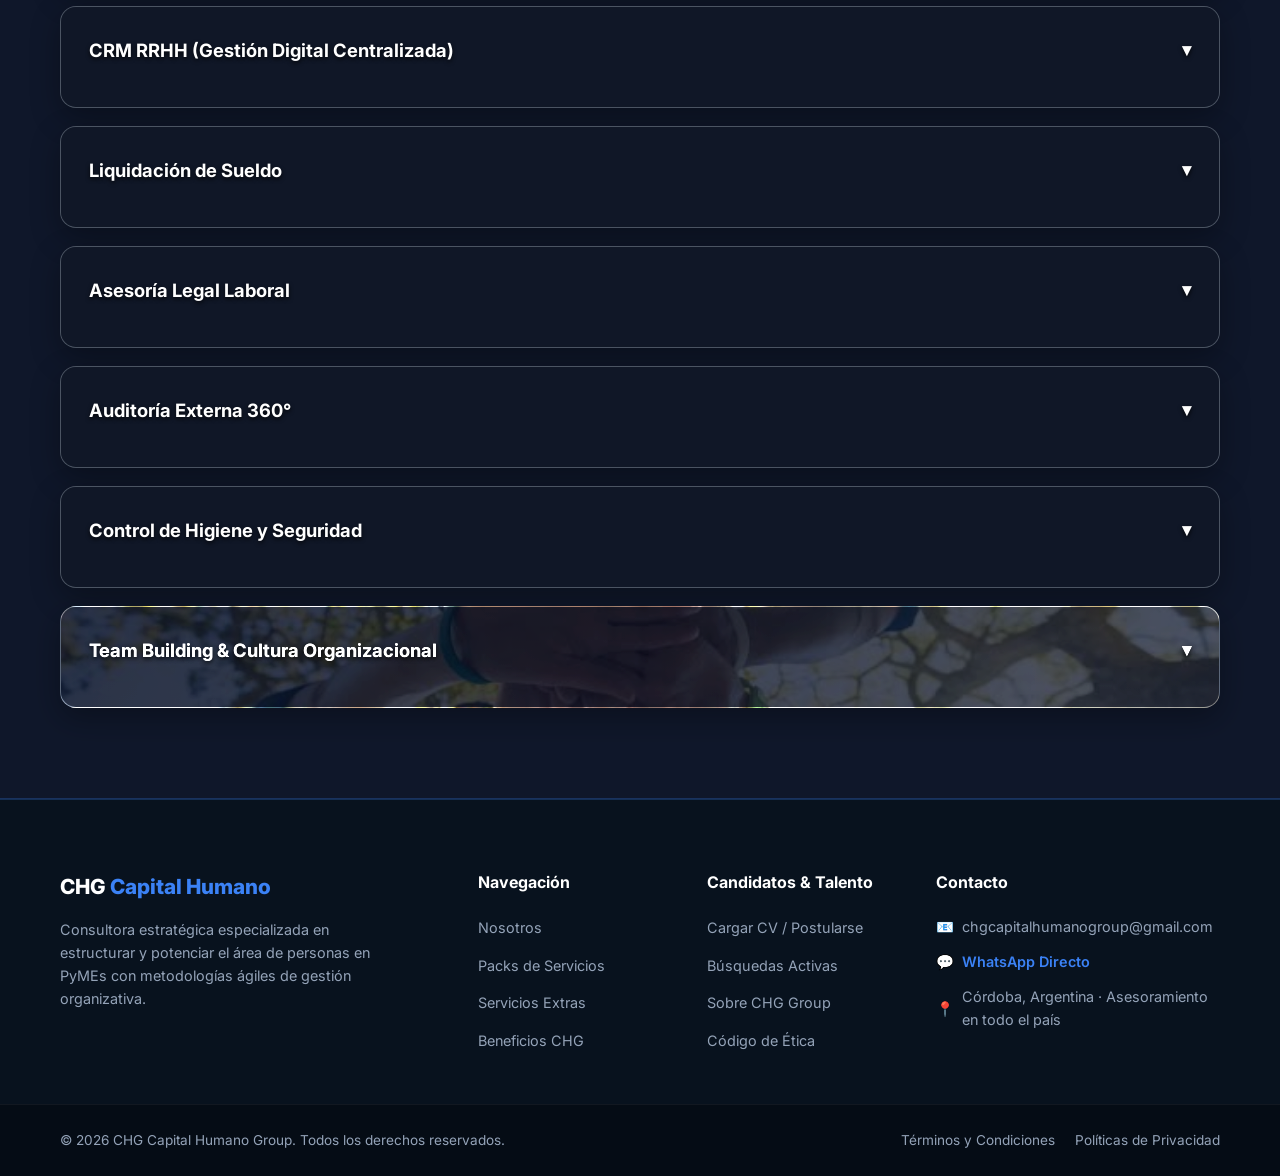
==== commit 826f06aa: "Update index.html" ====
--- a/index.html
+++ b/index.html
@@ -324,20 +324,29 @@
         }
     
         /* ==========================================
-           PRECIOS DE LOS PACKS (USD / ARS)
+           PRECIO EN EL PIE DE CADA PACK (USD / ARS)
+           Mismo lenguaje visual que las tarjetas de "Impulsá tu empresa":
+           línea divisoria, píldora y botón redondeado.
            ========================================== */
-        .pack-price { margin: 18px 0 8px; padding: 18px 18px 16px; border-radius: 16px; text-align: center; background: linear-gradient(135deg, rgba(31,166,122,0.14), rgba(59,130,246,0.10)); border: 1px solid rgba(52,211,153,0.35); position: relative; }
-        .pp-from { display: block; font-size: 0.72rem; font-weight: 800; letter-spacing: 0.22em; text-transform: uppercase; color: #34D399; margin-bottom: 4px; }
-        .pp-row { display: flex; align-items: baseline; justify-content: center; gap: 8px; flex-wrap: wrap; }
-        .pp-cur { font-size: 1rem; font-weight: 700; color: #93C5FD; letter-spacing: 0.06em; }
-        .pp-amt { font-size: 2.6rem; font-weight: 800; letter-spacing: -0.03em; line-height: 1.05; color: #FFFFFF; transition: opacity .2s ease, transform .2s ease; }
-        .pp-amt.swap { opacity: 0; transform: translateY(6px); }
-        .pp-per { font-size: 0.9rem; font-weight: 600; color: #B6C2DD; }
-        .pp-tag { display: inline-block; margin-top: 8px; padding: 4px 12px; border-radius: 999px; font-size: 0.72rem; font-weight: 800; letter-spacing: 0.08em; text-transform: uppercase; color: #06231A; background: linear-gradient(90deg, #34D399, #60A5FA); }
-        .pp-toggle { display: inline-flex; align-items: center; gap: 8px; margin-top: 12px; padding: 9px 18px; border-radius: 999px; font-family: inherit; font-size: 0.85rem; font-weight: 700; color: #FFFFFF; background: rgba(255,255,255,0.06); border: 1px solid rgba(255,255,255,0.28); cursor: pointer; transition: background .25s ease, border-color .25s ease, transform .25s ease; }
-        .pp-toggle:hover { background: rgba(31,166,122,0.25); border-color: #34D399; transform: translateY(-2px); }
+        .pack-price { display: flex; flex-wrap: wrap; align-items: center; justify-content: space-between; gap: 10px 14px; margin: 0 0 16px; padding-top: 18px; border-top: 1px solid rgba(255,255,255,0.10); }
+        .pp-info { display: flex; flex-direction: column; gap: 2px; min-width: 0; }
+        .pp-top { display: flex; align-items: center; gap: 8px; min-height: 22px; }
+        .pp-from { font-size: 0.68rem; font-weight: 800; letter-spacing: 0.22em; text-transform: uppercase; color: #94A3B8; }
+        .pp-tag { font-size: 0.62rem; font-weight: 800; letter-spacing: 0.08em; text-transform: uppercase; padding: 3px 9px; border-radius: 20px; color: #6FD3B0; background: rgba(31,166,122,0.14); border: 1px solid rgba(31,166,122,0.4); white-space: nowrap; }
+        .pp-row { display: flex; align-items: baseline; gap: 6px; white-space: nowrap; }
+        .pp-cur { font-size: 0.8rem; font-weight: 800; letter-spacing: 0.08em; color: #60A5FA; transition: opacity .2s ease, transform .2s ease; }
+        .pp-amt { font-size: 2rem; font-weight: 800; letter-spacing: -0.03em; line-height: 1.1; color: #FFFFFF; font-variant-numeric: tabular-nums; transition: opacity .2s ease, transform .2s ease; }
+        .pp-amt.swap, .pp-cur.swap { opacity: 0; transform: translateY(6px); }
+        .pp-per { font-size: 0.8rem; font-weight: 600; color: #94A3B8; }
+        .pp-toggle { display: inline-flex; align-items: center; gap: 8px; padding: 10px 16px; border-radius: 24px; font-family: inherit; font-size: 0.76rem; font-weight: 800; letter-spacing: 0.2px; color: #60A5FA; background: rgba(255,255,255,0.06); border: 1px solid rgba(255,255,255,0.15); cursor: pointer; white-space: nowrap; transition: background .3s ease, border-color .3s ease, color .3s ease, transform .3s ease; }
+        .pp-toggle .pp-ico { display: inline-block; font-size: 0.95rem; line-height: 1; transition: transform .45s cubic-bezier(0.2,0.8,0.2,1); }
+        .pp-toggle:hover { background: rgba(59,130,246,0.18); border-color: #3B82F6; color: #FFFFFF; transform: translateY(-2px); }
+        .pp-toggle:hover .pp-ico { transform: rotate(180deg); }
+        .pp-toggle.is-ars .pp-ico { transform: rotate(180deg); }
+        .pp-toggle.is-ars:hover .pp-ico { transform: rotate(360deg); }
         .pp-toggle:focus-visible { outline: 2px solid #60A5FA; outline-offset: 2px; }
-        .pp-note { display: block; margin-top: 8px; font-size: 0.72rem; color: #8FA2CC; }
+        @media (max-width: 420px) { .pp-amt { font-size: 1.75rem; } .pp-toggle { width: 100%; justify-content: center; } }
+        @media (prefers-reduced-motion: reduce) { .pp-amt, .pp-cur, .pp-toggle, .pp-ico { transition: none; } }
     </style>
 </head>
 <body>
@@ -812,13 +821,6 @@
                         <h3>Pack 1: Esencial</h3>
                         <p class="pack-tagline">Cimientos Firmes</p>
                         <p class="pack-desc">Ideal para ordenar el área de personal, cumplir normativas legales y construir una base sólida.</p>
-                        <div class="pack-price" data-usd="570" data-ars="900.000">
-                            <span class="pp-from">Desde</span>
-                            <div class="pp-row"><span class="pp-cur">USD</span><span class="pp-amt">570</span><span class="pp-per">/ mes</span></div>
-                            
-                            <div><button type="button" class="pp-toggle" aria-pressed="false">Ver precio en ARS</button></div>
-                            <span class="pp-note">Valor referencial mensual</span>
-                        </div>
                     </div>
                   <ul class="pack-features">
                       <li>
@@ -844,6 +846,13 @@
                   </ul>
                     <button class="accordion-trigger-btn"><span>📊 Mediciones e Indicadores</span> <span>▲</span></button>
 
+                    <div class="pack-price" data-usd="570" data-ars="900.000">
+                        <div class="pp-info">
+                            <div class="pp-top"><span class="pp-from">Desde</span></div>
+                            <div class="pp-row"><span class="pp-cur">USD</span><span class="pp-amt">570</span><span class="pp-per">/ mes</span></div>
+                        </div>
+                        <button type="button" class="pp-toggle" aria-pressed="false"><span class="pp-ico" aria-hidden="true">&#8644;</span><span class="pp-label">Ver precio en ARS</span></button>
+                    </div>
                     <div class="pack-overlay-panel">
                         <div class="overlay-header">
                             <h4>📊 Mediciones e Indicadores</h4>
@@ -874,13 +883,6 @@
                         <h3>Pack 2: Evolución</h3>
                         <p class="pack-tagline">Crecimiento y Estructura</p>
                         <p class="pack-desc">Tu departamento de RRHH en expansión. Para empresas en proceso de ordenamiento continuo.</p>
-                        <div class="pack-price" data-usd="950" data-ars="1.500.000">
-                            <span class="pp-from">Desde</span>
-                            <div class="pp-row"><span class="pp-cur">USD</span><span class="pp-amt">950</span><span class="pp-per">/ mes</span></div>
-                            
-                            <div><button type="button" class="pp-toggle" aria-pressed="false">Ver precio en ARS</button></div>
-                            <span class="pp-note">Valor referencial mensual</span>
-                        </div>
                     </div>
                    <ul class="pack-features">
                     <li>
@@ -907,6 +909,13 @@
 
                     <button class="accordion-trigger-btn"><span>📊 Mediciones e Indicadores</span> <span>▲</span></button>
 
+                    <div class="pack-price" data-usd="950" data-ars="1.500.000">
+                        <div class="pp-info">
+                            <div class="pp-top"><span class="pp-from">Desde</span></div>
+                            <div class="pp-row"><span class="pp-cur">USD</span><span class="pp-amt">950</span><span class="pp-per">/ mes</span></div>
+                        </div>
+                        <button type="button" class="pp-toggle" aria-pressed="false"><span class="pp-ico" aria-hidden="true">&#8644;</span><span class="pp-label">Ver precio en ARS</span></button>
+                    </div>
                     <div class="pack-overlay-panel">
                         <div class="overlay-header">
                             <h4>📊 Mediciones e Indicadores</h4>
@@ -940,13 +949,6 @@
                         <h3>Pack 3: Estratégico</h3>
                         <p class="pack-tagline">Máximo Rendimiento</p>
                         <p class="pack-desc">Transformación organizacional, optimización de procesos e impacto directo en la rentabilidad.</p>
-                        <div class="pack-price" data-usd="1.270" data-ars="2.000.000">
-                            <span class="pp-from">Desde</span>
-                            <div class="pp-row"><span class="pp-cur">USD</span><span class="pp-amt">1.270</span><span class="pp-per">/ mes</span></div>
-                            <span class="pp-tag">Precio imbatible</span>
-                            <div><button type="button" class="pp-toggle" aria-pressed="false">Ver precio en ARS</button></div>
-                            <span class="pp-note">Valor referencial mensual</span>
-                        </div>
                     </div>
                     <ul class="pack-features">
                         <li>
@@ -972,6 +974,13 @@
                     </ul>
                     <button class="accordion-trigger-btn"><span>📊 Mediciones e Indicadores</span> <span>▲</span></button>
 
+                    <div class="pack-price" data-usd="1.270" data-ars="2.000.000">
+                        <div class="pp-info">
+                            <div class="pp-top"><span class="pp-from">Desde</span><span class="pp-tag">Precio imbatible</span></div>
+                            <div class="pp-row"><span class="pp-cur">USD</span><span class="pp-amt">1.270</span><span class="pp-per">/ mes</span></div>
+                        </div>
+                        <button type="button" class="pp-toggle" aria-pressed="false"><span class="pp-ico" aria-hidden="true">&#8644;</span><span class="pp-label">Ver precio en ARS</span></button>
+                    </div>
                     <div class="pack-overlay-panel">
                         <div class="overlay-header">
                             <h4>📊 Mediciones e Indicadores</h4>
@@ -1835,27 +1844,55 @@
     })();
     </script>
     <script>
-    // Precios de los packs: alterna USD <-> ARS en las 3 tarjetas a la vez
+    // Precios de los packs: alterna USD <-> ARS en las 3 tarjetas a la vez + conteo animado al aparecer
     (function () {
         var prices = document.querySelectorAll('.pack-price');
         if (!prices.length) return;
+        var reduce = window.matchMedia && window.matchMedia('(prefers-reduced-motion: reduce)').matches;
         var ars = false;
+        function num(txt) { return parseInt(String(txt).replace(/\./g, ''), 10) || 0; }
+        function fmt(n) { return n.toLocaleString('es-AR'); }
+        function countTo(el, target, prefix) {
+            if (reduce) { el.textContent = prefix + fmt(target); return; }
+            var t0 = null, dur = 900;
+            function step(ts) {
+                if (!t0) t0 = ts;
+                var k = Math.min((ts - t0) / dur, 1), e = 1 - Math.pow(1 - k, 3);
+                el.textContent = prefix + fmt(Math.round(target * e));
+                if (k < 1) requestAnimationFrame(step);
+            }
+            requestAnimationFrame(step);
+        }
         function render() {
             prices.forEach(function (p) {
-                var amt = p.querySelector('.pp-amt'), cur = p.querySelector('.pp-cur'), btn = p.querySelector('.pp-toggle');
-                amt.classList.add('swap');
+                var amt = p.querySelector('.pp-amt'), cur = p.querySelector('.pp-cur'),
+                    btn = p.querySelector('.pp-toggle'), lab = btn.querySelector('.pp-label');
+                amt.classList.add('swap'); cur.classList.add('swap');
                 setTimeout(function () {
-                    amt.textContent = ars ? '$' + p.getAttribute('data-ars') : p.getAttribute('data-usd');
                     cur.textContent = ars ? 'ARS' : 'USD';
-                    amt.classList.remove('swap');
-                }, 180);
-                btn.textContent = ars ? 'Ver precio en USD' : 'Ver precio en ARS';
+                    amt.classList.remove('swap'); cur.classList.remove('swap');
+                    countTo(amt, num(p.getAttribute(ars ? 'data-ars' : 'data-usd')), ars ? '$' : '');
+                }, reduce ? 0 : 180);
+                lab.textContent = ars ? 'Ver precio en USD' : 'Ver precio en ARS';
+                btn.classList.toggle('is-ars', ars);
                 btn.setAttribute('aria-pressed', ars ? 'true' : 'false');
             });
         }
         prices.forEach(function (p) {
             p.querySelector('.pp-toggle').addEventListener('click', function (e) { e.stopPropagation(); ars = !ars; render(); });
         });
+        // Conteo al entrar en pantalla (una sola vez)
+        if ('IntersectionObserver' in window && !reduce) {
+            prices.forEach(function (p) { p.querySelector('.pp-amt').textContent = '0'; });
+            var io = new IntersectionObserver(function (es) {
+                es.forEach(function (en) {
+                    if (!en.isIntersecting) return;
+                    var p = en.target; io.unobserve(p);
+                    countTo(p.querySelector('.pp-amt'), num(p.getAttribute('data-usd')), '');
+                });
+            }, { threshold: 0.6 });
+            prices.forEach(function (p) { io.observe(p); });
+        }
     })();
     </script>
 </body>
